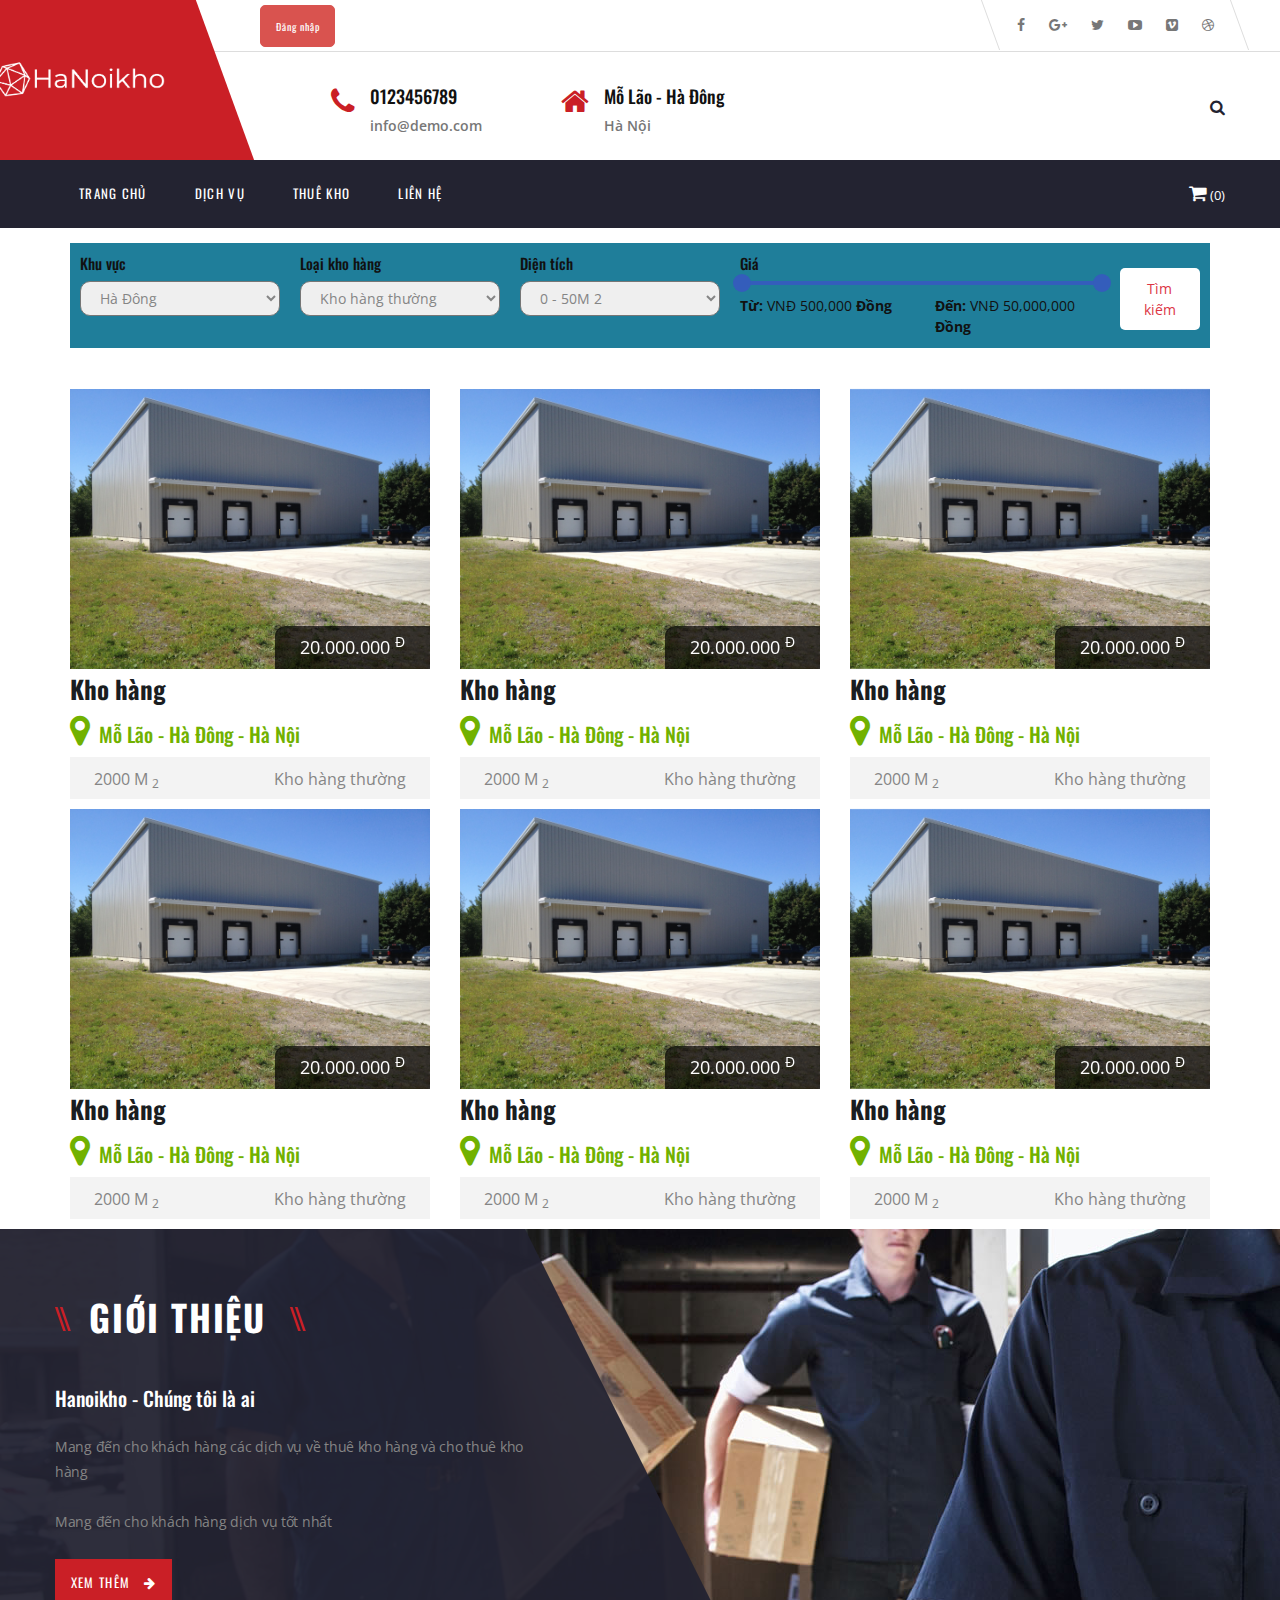
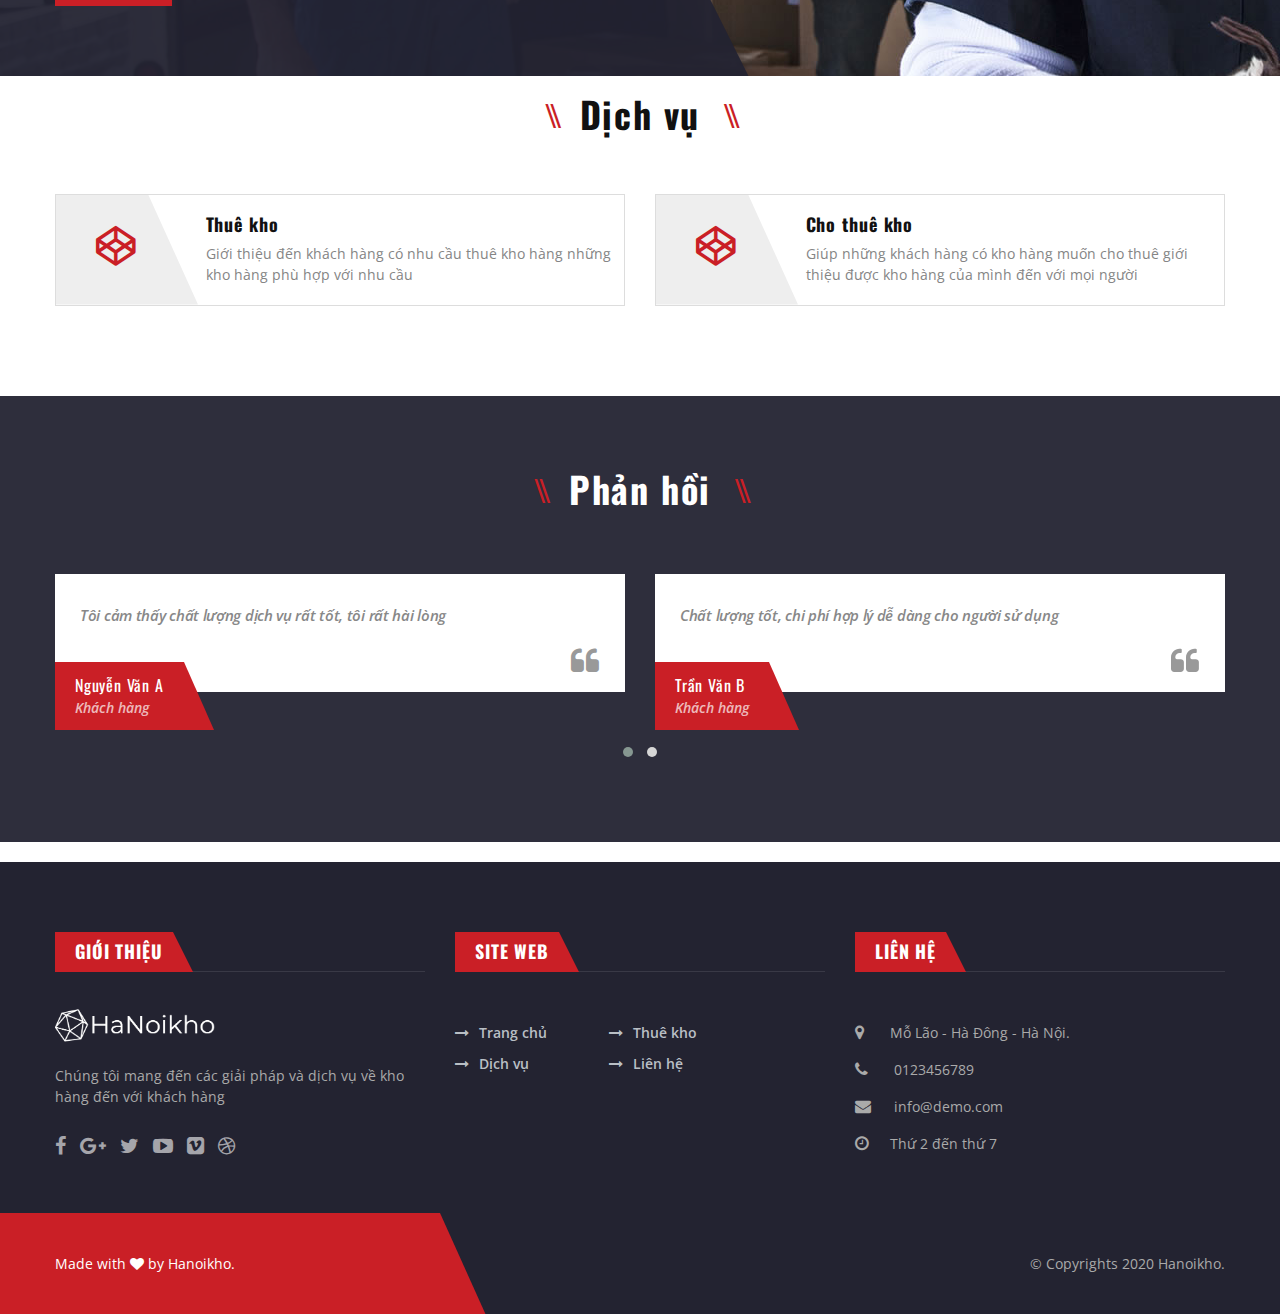
==== index.html @ e78ee48f "upload code" ====
<!DOCTYPE html>
<html>

<head>
    <meta charset="utf-8" />
    <meta name="description" content="" />
    <meta name="viewport" content="width=device-width, initial-scale=1" />
    <title>Trang chủ</title>
    <link rel="apple-touch-icon" href="apple-touch-icon.png" />
    <link rel="stylesheet" href="https://stackpath.bootstrapcdn.com/font-awesome/4.7.0/css/font-awesome.min.css" integrity="sha384-wvfXpqpZZVQGK6TAh5PVlGOfQNHSoD2xbE+QkPxCAFlNEevoEH3Sl0sibVcOQVnN" crossorigin="anonymous" />
    <link href="https://fonts.googleapis.com/css?family=Open+Sans:400,600,600italic,700" rel="stylesheet" type="text/css" />
    <link href="https://fonts.googleapis.com/css?family=Oswald:400,700,300" rel="stylesheet" type="text/css" />
    <link rel="stylesheet" href="components/font-awesome/css/font-awesome.css" />
    <link rel="stylesheet" href="components/owl.carousel/dist/assets/owl.carousel.css" />
    <link rel="stylesheet" href="components/jQuery.mmenu/dist/core/css/jquery.mmenu.all.css" />
    <link rel="stylesheet" href="components/lightslider/dist/css/lightslider.min.css" />
    <link rel="stylesheet" href="components/lightgallery/dist/css/lightgallery.css" />
    <link rel="stylesheet" href="components/owl.carousel/dist/assets/owl.theme.default.min.css" />
    <!-- Slider -->
    <link rel="stylesheet" href="components/slider/css/settings.css" />
    <link rel="stylesheet" href="components/slider/css/slider.css" />
    <link rel="stylesheet" href="css/main.css" />
    <script src="components/jquery/dist/jquery.js"></script>
    <!-- Css custom -->
    <link rel="stylesheet" href="css/range.css" />
    <!-- REVOLUTION JS FILES -->
    <script type="text/javascript" src="components/slider/js/jquery.themepunch.tools.min.js"></script>
    <script type="text/javascript" src="components/slider/js/jquery.themepunch.revolution.min.js"></script>
    <!-- SLIDER REVOLUTION 5.0 EXTENSIONS  (Load Extensions only on Local File Systems !  The following part can be removed on Server for On Demand Loading) -->
    <script type="text/javascript" src="components/slider/js/extensions/revolution.extension.actions.min.js"></script>
    <script type="text/javascript" src="components/slider/js/extensions/revolution.extension.carousel.min.js"></script>
    <script type="text/javascript" src="components/slider/js/extensions/revolution.extension.kenburn.min.js"></script>
    <script type="text/javascript" src="components/slider/js/extensions/revolution.extension.layeranimation.min.js"></script>
    <script type="text/javascript" src="components/slider/js/extensions/revolution.extension.migration.min.js"></script>
    <script type="text/javascript" src="components/slider/js/extensions/revolution.extension.navigation.min.js"></script>
    <script type="text/javascript" src="components/slider/js/extensions/revolution.extension.parallax.min.js"></script>
    <script type="text/javascript" src="components/slider/js/extensions/revolution.extension.slideanims.min.js"></script>
    <script type="text/javascript" src="components/slider/js/extensions/revolution.extension.video.min.js"></script>
</head>

<body>
    <div id="page" class="hfeed site">
        <!-- mobile menu -->
        <nav id="mobile-menu">
            <ul>
                <li>
                    <a href="index.html">Trang chủ</a>
                </li>
                <li>
                    <a href="our-services.html">Dịch vụ</a>
                </li>
                <li>
                    <a href="shop.html">Thuê kho</a>
                </li>
                <li>
                    <a href="#contact">Liên hệ</a>
                </li>
            </ul>
        </nav>
        <!-- end mobile menu -->
        <!-- header -->
        <header class="site-header style-1">
            <div class="container">
                <div class="row">
                    <div class="col-xs-10 col-lg-2 site-branding">
                        <a href="index.html" rel="home">
                            <img src="images/logo/logo.png" alt="Transport – Transport, Logistic &amp; Warehouse WP" />
                        </a>
                    </div>
                    <div class="col-lg-10 hidden-md-down">
                        <div class="site-info">
                            <div class="top-menu-bar">
                                <div class="row">
                                    <div class="col-md-8 col-xl-9">
                                        <!-- modal login and register -->
                                       <!-- Button trigger modal -->
                                            <button type="button" class="btn btn-danger  btn-login" data-toggle="modal" data-target="#exampleModal">
                                                Đăng nhập
                                            </button>
                                            
                                            <!-- Modal -->
                                            <div class="modal fade" id="exampleModal" tabindex="-1" role="dialog" aria-labelledby="exampleModalLabel" aria-hidden="true">
                                                <div class="modal-dialog" role="document">
                                                <div class="modal-content">
                                                    <div class="modal-header">
                                                    <h5 class="modal-title" id="exampleModalLabel">Đăng nhập</h5>
                                                    <button type="button" class="close" data-dismiss="modal" aria-label="Close">
                                                        <span aria-hidden="true">&times;</span>
                                                    </button>
                                                    </div>
                                                    <div class="modal-body">
                                                    <form action="" method="post">
                                                        <div class="form-group">
                                                            Tài khoản <span>*</span>
                                                        </div>
                                                        <input type="text" placeholder="" class="form-control" id="" >
                                                        <div class="form-group">
                                                            Mật khẩu <span>*</span>
                                                        </div>
                                                        <input type="password" placeholder="" class="form-control" id="">
                                                        <div class="form-group flex-auto">
                                                           <p>Lưu mật khẩu <input type="radio" name="" id="" value=""> </p> 
                                                            <p> Chưa có tài khoản <a href="reg.html" style="font-size: 18px; color: #ca1f26;" > Đăng ký</a> </p>
                                                        </div>
                                                    </form>
                                                    </div>
                                                    <div class="modal-footer">
                                                        <div class="form-group">
                                                            <button type="submit" class="btn btn-danger btn-login">Đăng nhập</button>
                                                        </div>
                                                    </div>
                                                </div>
                                                </div>
                                            </div>
                                             <!--end modal login and register -->
                                    </div>
                                    <div class="col-md-4 col-xl-3">
                                        <div class="social-menu">
                                            <ul id="social-menu-top" class="menu">
                                                <li class="menu-item">
                                                    <a href="http://facebook.com/"><i class="fa fa-facebook"></i
                            ></a>
                                                </li>
                                                <li class="menu-item">
                                                    <a href="http://twitter.com/"><i class="fa fa-google-plus"></i
                            ></a>
                                                </li>
                                                <li class="menu-item">
                                                    <a href="http://plus.google.com/"><i class="fa fa-twitter"></i
                            ></a>
                                                </li>
                                                <li class="menu-item">
                                                    <a href="http://linkedin.com/"><i class="fa fa-youtube-play"></i
                            ></a>
                                                </li>
                                                <li id="menu-item680" class="menu-item">
                                                    <a href="http://foursquare.com/"><i class="fa fa-vimeo-square"></i
                            ></a>
                                                </li>
                                                <li id="menu-item681" class="menu-item">
                                                    <a href="feed.html"><i class="fa fa-dribbble"></i
                            ></a>
                                                </li>
                                            </ul>
                                        </div>
                                    </div>
                                </div>
                            </div>
                            <div class="contact-bar">
                                <div class="row">
                                    <div class="col-lg-10 col-xl-11">
                                        <div class="contact-detail">
                                            <div class="row">
                                                <div class="col-md-4 col-xl-3 col-xl-offset-1">
                                                    <i class="fa fa-phone"></i>
                                                    <h3>0123456789</h3>
                                                    <span>info@demo.com</span>
                                                </div>
                                                <div class="col-md-4">
                                                    <i class="fa fa-home"></i>
                                                    <h3>Mỗ Lão - Hà Đông</h3>
                                                    <span>Hà Nội</span>
                                                </div>
                                            </div>
                                        </div>
                                    </div>
                                    <div class="col-lg-1 hidden-xs hidden-sm hidden-md search-box">
                                        <a href="#search"><i class="fa fa-search"></i></a>
                                    </div>
                                    <div class="col-xs-2 col-lg-1 hidden-xl-up">
                                        <a class="trigger-menu" href="#mobile-menu"></a>
                                    </div>
                                </div>
                            </div>
                        </div>
                    </div>
                    <div class="col-xs-2 col-lg-1 hidden-lg-up">
                        <a class="trigger-menu" href="#mobile-menu"></a>
                    </div>
                </div>
            </div>
        </header>
        <!-- end header -->
        <!-- search -->
        <div id="search">
            <button type="button" class="close">×</button>
            <form>
                <input type="search" value="" placeholder="" />
                <button type="submit" class="btn btn-primary">
            Tìm kiếm
            <i class="fa fa-search"></i>
          </button>
            </form>
        </div>
        <!-- end search -->
        <!-- menu -->
        <nav class="navbar mega navbar-dark bg-dark hidden-lg-down">
            <div class="container">
                <ul class="nav navbar-nav">
                    <li class="nav-item dropdown active">
                        <a class="nav-link" href="index.html" role="button" aria-haspopup="true" aria-expanded="false">TRANG CHỦ <span class="sr-only">(current)</span></a
              >
            </li>
            <li class="nav-item dropdown">
              <a class="nav-link" href="our-services.html">DỊCH VỤ</a>
                    </li>
                    <li class="nav-item dropdown">
                        <a class="nav-link" href="shop.html">THUÊ KHO</a>
                    </li>
                    <li class="nav-item">
                        <a class="nav-link" href="contact.html"> LIÊN HỆ</a>
                    </li>
                </ul>
                <div class="cart pull-xs-right">
                    <div class="dropdown-toggle" role="menu" data-toggle="dropdown" aria-haspopup="true" aria-expanded="false">
                        <i class="fa fa-shopping-cart"></i> (0)
                    </div>
                    <ul class="dropdown-menu">
                        <li>
                            <p class="text-center">Trống</p>
                        </li>
                    </ul>
                </div>
            </div>
        </nav>
        <!-- end menu -->
        <!-- slider -->

        <!-- end slider -->
        <!-- group-search -->
        <div class="container">
            <div class="row">
                <form action="">
                    <div class="group-search">

                        <!-- group search item -->
                        <div class="group-search__item">
                            <h3 class="group-search__item--title">Khu vực</h3>
                            <select name="" id="" class="group-search__item--box">
                <option value="0">Hà Đông</option>
                <option value="0">Cầu Giấy</option>
                <option value="0">Hoàng Mai</option>
              </select>
                        </div>
                        <!-- end group search item -->
                        <!-- group search item -->
                        <div class="group-search__item">
                            <h3 class="group-search__item--title">Loại kho hàng</h3>
                            <select name="" id="" class="group-search__item--box">
                <option value="">Kho hàng thường</option>
                <option value="">Kho đông lạnh</option>
              </select>
                        </div>
                        <!-- end group search item -->
                        <!-- group search item -->
                        <div class="group-search__item">
                            <h3 class="group-search__item--title">Diện tích</h3>
                            <select name="" id="" class="group-search__item--box">
                <option value="">0 - 50M <sup>2</sup></option>
                <option value="">50 - 100M <sup>2</sup></option>
              </select>
                        </div>
                        <!-- end group search item -->
                        <!-- group search item -->
                        <div class="group-search__item">
                            <h3 class="group-search__item--title">Giá</h3>
                            <form action="" method="post">
                                <div class="row">
                                    <div class="col-sm-12">
                                      <div id="slider-range"></div>
                                    </div>
                                  </div>
                                  <div class="row slider-labels">
                                    <div class="col-xs-6 caption">
                                      <strong style="color: #111111;">Từ:</strong> 
                                      <span id="slider-range-value1">
                                        
                                      </span>
                                     <strong style="color: #111111;"> Đồng</strong>  
                                    </div>
                                    <div class="col-xs-6 text-right caption">
                                      <strong style="color: #111111;">Đến:</strong> <span id="slider-range-value2">
                                      
                                      </span>
                                      <strong style="color: #111111;">Đồng</strong>  
                                    </div>
                                  </div>
                                  <div class="row">
                                    <div class="col-sm-12">
                                      <form>
                                        <input type="hidden" name="min-value" value="">
                                        <input type="hidden" name="max-value" value="">
                                      </form>
                                    </div>
                                  </div>
                            </form>
                        </div>
                        <!-- end group search item -->
                        <!-- group search item -->
                        <div class="group-search__item">
                            <button type="submit" class="group-search__item--btn">
                            Tìm kiếm
                        </button>
                        </div>
                        <!-- end group search item -->
                    </div>
                </form>
            </div>
        </div>
        <!-- end  group-search-->
        <!-- product -->
        <div class="container">
            <a href="">
                <i class="fa fa-map-marker-alt"></i>
            </a>
            <div class="row product-view">
                <!-- product item -->
                <div class="col-lg-4 col-md-4 col-sm-6 col-xs-12 product-view-item mt-1">
                    <!-- image product -->
                   
                        <img src="images/products/370x370/New-Warehouse-Summer-2015-outside.jpg " class="image" alt=" " />
                        <!-- go to detail product -->
                        <a href="single-product.html" class="product-link">
                        <div class="middle">
                            <div class="text">Xem thêm</div>
                        </div>
                        </a>
                        <!-- Price Product -->
                        <div class="product-price">
                            <span class="price-pages"> 20.000.000 <sup>Đ</sup> </span>
                        </div>
                    

                    <!-- product name -->
                    <h3 class="product-name">Kho hàng</h3>
                    <!-- address -->
                    <h4 class="product-address">
                        <span style="font-size: 35px; color: #71b100">
                <i class="fa fa-map-marker"></i>
              </span> Mỗ Lão - Hà Đông - Hà Nội
                    </h4>
                    <!-- pull -->
                    <div class="pull">
                        <div class="pull-left">2000 M <sub>2</sub></div>
                        <div class="pull-right">Kho hàng thường</div>
                    </div>
                </a>
                </div>
                <!-- end product item -->
                <!-- product item -->
                <div class="col-lg-4 col-md-4 col-sm-6 col-xs-12 product-view-item mt-1">
                    <!-- image product -->
                    <a href=" " class="product-link">
                        <img src="images/products/370x370/New-Warehouse-Summer-2015-outside.jpg " class="image" alt=" " />
                        <!-- go to detail product -->
                        <div class="middle">
                            <div class="text">Xem thêm</div>
                        </div>
                        <!-- Price Product -->
                        <div class="product-price">
                            <span class="price-pages"> 20.000.000 <sup>Đ</sup> </span>
                        </div>
                    </a>

                    <!-- product name -->
                    <h3 class="product-name">Kho hàng</h3>
                    <!-- address -->
                    <h4 class="product-address">
                        <span style="font-size: 35px; color: #71b100">
                <i class="fa fa-map-marker"></i>
              </span> Mỗ Lão - Hà Đông - Hà Nội
                    </h4>
                    <!-- pull -->
                    <div class="pull">
                        <div class="pull-left">2000 M <sub>2</sub></div>
                        <div class="pull-right">Kho hàng thường</div>
                    </div>
                </div>
                <!-- end product item -->
                <!-- product item -->
                <div class="col-lg-4 col-md-4 col-sm-6 col-xs-12 product-view-item mt-1">
                    <!-- image product -->
                    <a href=" " class="product-link">
                        <img src="images/products/370x370/New-Warehouse-Summer-2015-outside.jpg " class="image" alt=" " />
                        <!-- go to detail product -->
                        <div class="middle">
                            <div class="text">Xem thêm</div>
                        </div>
                        <!-- Price Product -->
                        <div class="product-price">
                            <span class="price-pages"> 20.000.000 <sup>Đ</sup> </span>
                        </div>
                    </a>

                    <!-- product name -->
                    <h3 class="product-name">Kho hàng</h3>
                    <!-- address -->
                    <h4 class="product-address">
                        <span style="font-size: 35px; color: #71b100">
                <i class="fa fa-map-marker"></i>
              </span> Mỗ Lão - Hà Đông - Hà Nội
                    </h4>
                    <!-- pull -->
                    <div class="pull">
                        <div class="pull-left">2000 M <sub>2</sub></div>
                        <div class="pull-right">Kho hàng thường</div>
                    </div>
                </div>
                <!-- end product item -->
                <!-- product item -->
                <div class="col-lg-4 col-md-4 col-sm-6 col-xs-12 product-view-item mt-1">
                    <!-- image product -->
                    <a href=" " class="product-link">
                        <img src="images/products/370x370/New-Warehouse-Summer-2015-outside.jpg " class="image" alt=" " />
                        <!-- go to detail product -->
                        <div class="middle">
                            <div class="text">Xem thêm</div>
                        </div>
                        <!-- Price Product -->
                        <div class="product-price">
                            <span class="price-pages"> 20.000.000 <sup>Đ</sup> </span>
                        </div>
                    </a>

                    <!-- product name -->
                    <h3 class="product-name">Kho hàng</h3>
                    <!-- address -->
                    <h4 class="product-address">
                        <span style="font-size: 35px; color: #71b100">
                <i class="fa fa-map-marker"></i>
              </span> Mỗ Lão - Hà Đông - Hà Nội
                    </h4>
                    <!-- pull -->
                    <div class="pull">
                        <div class="pull-left">2000 M <sub>2</sub></div>
                        <div class="pull-right">Kho hàng thường</div>
                    </div>
                </div>
                <!-- end product item -->
                <!-- product item -->
                <div class="col-lg-4 col-md-4 col-sm-6 col-xs-12 product-view-item mt-1">
                    <!-- image product -->
                    <a href=" " class="product-link">
                        <img src="images/products/370x370/New-Warehouse-Summer-2015-outside.jpg " class="image" alt=" " />
                        <!-- go to detail product -->
                        <div class="middle">
                            <div class="text">Xem thêm</div>
                        </div>
                        <!-- Price Product -->
                        <div class="product-price">
                            <span class="price-pages"> 20.000.000 <sup>Đ</sup> </span>
                        </div>
                    </a>

                    <!-- product name -->
                    <h3 class="product-name">Kho hàng</h3>
                    <!-- address -->
                    <h4 class="product-address">
                        <span style="font-size: 35px; color: #71b100">
                <i class="fa fa-map-marker"></i>
              </span> Mỗ Lão - Hà Đông - Hà Nội
                    </h4>
                    <!-- pull -->
                    <div class="pull">
                        <div class="pull-left">2000 M <sub>2</sub></div>
                        <div class="pull-right">Kho hàng thường</div>
                    </div>
                </div>
                <!-- end product item -->
                <!-- product item -->
                <div class="col-lg-4 col-md-4 col-sm-6 col-xs-12 product-view-item mt-1">
                    <!-- image product -->
                    <a href=" " class="product-link">
                        <img src="images/products/370x370/New-Warehouse-Summer-2015-outside.jpg " class="image" alt=" " />
                        <!-- go to detail product -->
                        <div class="middle">
                            <div class="text">Xem thêm</div>
                        </div>
                        <!-- Price Product -->
                        <div class="product-price">
                            <span class="price-pages"> 20.000.000 <sup>Đ</sup> </span>
                        </div>
                    </a>

                    <!-- product name -->
                    <h3 class="product-name">Kho hàng</h3>
                    <!-- address -->
                    <h4 class="product-address">
                        <span style="font-size: 35px; color: #71b100">
                <i class="fa fa-map-marker"></i>
              </span> Mỗ Lão - Hà Đông - Hà Nội
                    </h4>
                    <!-- pull -->
                    <div class="pull">
                        <div class="pull-left">2000 M <sub>2</sub></div>
                        <div class="pull-right">Kho hàng thường</div>
                    </div>
                </div>
                <!-- end product item -->
            </div>
        
        </div>

        <!-- end product -->
        <!-- about us -->
        <section class="home-section about-section">
            <div class="container">
                <div class="row">
                    <div class="col-lg-5">
                        <div class="about-content">
                            <div class="custom-heading section-heading text-xs-left">
                                <h1>GIỚI THIỆU</h1>
                            </div>
                            <h5 class="about-sub-heading">Hanoikho - Chúng tôi là ai</h5>
                            <div class="about-description">
                                <p>
                                    Mang đến cho khách hàng các dịch vụ về thuê kho hàng và cho thuê kho hàng
                                </p>
                                <p>Mang đến cho khách hàng dịch vụ tốt nhất</p>
                            </div>
                            <button class="btn btn-primary">
                  XEM THÊM <i class="fa fa-arrow-right"></i>
                </button>
                        </div>
                    </div>
                </div>
            </div>
        </section>
        <!-- end abouts -->
        <!-- service -->
        <section class="our-services service-icon-list mr-20">
            <div class="container">
                <div class="custom-heading section-heading">
                    <h1>Dịch vụ</h1>
                </div>
                <div class="row">
                    <div class="col-lg-6">
                        <div class="content">
                            <div class="row">
                                <div class="col-md-3">
                                    <div class="type">
                                        <i class="fa fa-codepen"></i>
                                    </div>
                                </div>
                                <div class="col-md-9">
                                    <h3>Thuê kho</h3>
                                    <p>
                                        Giới thiệu đến khách hàng có nhu cầu thuê kho hàng những kho hàng phù hợp với nhu cầu
                                    </p>
                                </div>
                            </div>
                        </div>
                    </div>
                    <div class="col-lg-6">
                        <div class="content">
                            <div class="row">
                                <div class="col-md-3">
                                    <div class="type">
                                        <i class="fa fa-codepen"></i>
                                    </div>
                                </div>
                                <div class="col-md-9">
                                    <h3>Cho thuê kho</h3>
                                    <p>
                                        Giúp những khách hàng có kho hàng muốn cho thuê giới thiệu được kho hàng của mình đến với mọi người
                                    </p>
                                </div>
                            </div>
                        </div>
                    </div>
                </div>
            </div>
        </section>
        <!-- end service -->
        <!-- TESTIMONIALS -->
        <section class="testimonials parallax-window mr-20" data-parallax="scroll " data-image-src="images/testimonials_bg.jpg ">
            <div class="container">
                <div class="row">
                    <div class="col-xs-12">
                        <div class="custom-heading section-heading">
                            <h1>Phản hồi</h1>
                        </div>
                        <div class="owl-carousel owl-theme ui-carousel testimonials-carousel">
                            <div class="item">
                                <div class="quote last no-image">
                                    <blockquote class="testimonials-text">
                                        <p>
                                            Tôi cảm thấy chất lượng dịch vụ rất tốt, tôi rất hài lòng
                                        </p>
                                    </blockquote>
                                    <cite class="author">
                      <span>Nguyễn Văn A</span>
                      <span class="title">Khách hàng</span>
                      <!--/.title-->
                    </cite>
                                    <!--/.author-->
                                </div>
                            </div>
                            <div class="item">
                                <div class="quote">
                                    <blockquote class="testimonials-text">
                                        <p>
                                            Chất lượng tốt, chi phí hợp lý dễ dàng cho người sử dụng
                                        </p>
                                    </blockquote>
                                    <cite class="author">
                      <span>Trần Văn B</span>
                      <span class="title">Khách hàng</span>
                      <!--/.title-->
                    </cite>
                                    <!--/.author-->
                                </div>
                            </div>
                            <div class="item">
                                <div class="quote first no-image">
                                    <blockquote class="testimonials-text">
                                        <p>Rất tốt</p>
                                    </blockquote>
                                    <cite class="author">
                      <span>Nguyễn Thị C</span>
                      <span class="title">Khách hàng</span>
                      <!--/.title-->
                    </cite>
                                    <!--/.author-->
                                </div>
                            </div>
                        </div>
                    </div>
                </div>
            </div>
        </section>
        <!-- end TESTIMONIALS -->
        <!-- footer -->
        <footer class="site-footer">
            <div class="container">
                <div class="row">
                    <div class="col-md-4">
                        <aside class="widget widget_text">
                            <h3 class="widget-title"><span>Giới thiệu</span></h3>
                            <div class="textwidget">
                                <p>
                                    <img alt="Logo" class="footer-about-logo" src="images/logo/logo.png" /><br /> Chúng tôi mang đến các giải pháp và dịch vụ về kho hàng đến với khách hàng
                                </p>
                            </div>
                        </aside>
                        <div class="social-menu">
                            <ul id="social-menu-footer" class="menu">
                                <li class="menu-item">
                                    <a href="http://facebook.com/"><i class="fa fa-facebook"></i
                    ></a>
                                </li>
                                <li class="menu-item">
                                    <a href="http://twitter.com/"><i class="fa fa-google-plus"></i
                    ></a>
                                </li>
                                <li class="menu-item">
                                    <a href="http://plus.google.com/"><i class="fa fa-twitter"></i
                    ></a>
                                </li>
                                <li class="menu-item">
                                    <a href="http://linkedin.com/"><i class="fa fa-youtube-play"></i
                    ></a>
                                </li>
                                <li class="menu-item">
                                    <a href="http://foursquare.com/"><i class="fa fa-vimeo-square"></i
                    ></a>
                                </li>
                                <li class="menu-item">
                                    <a href="feed.html"><i class="fa fa-dribbble"></i></a>
                                </li>
                            </ul>
                        </div>
                    </div>
                    <div class="col-xs-12 col-sm-6 col-md-4">
                        <aside id="better-menu-widget-2" class="widget better-menu-widget">
                            <h3 class="widget-title"><span>Site web</span></h3>
                            <div class="menu-information-container">
                                <ul id="menu-information" class="menu">
                                    <li>
                                        <a href="index.html">Trang chủ</a>
                                    </li>
                                    <li>
                                        <a href="shop.html">Thuê kho</a>
                                    </li>
                                    <li>
                                        <a href="our-services.html">Dịch vụ</a>
                                    </li>
                                    <li>
                                        <a href="contact.html">Liên hệ</a>
                                    </li>
                                </ul>
                            </div>
                        </aside>
                    </div>
                    <div class="col-sm-6 col-md-4">
                        <aside class="widget widget_text">
                            <h3 class="widget-title"><span>Liên hệ</span></h3>
                            <div class="textwidget">
                                <div class="office">
                                    <p>
                                        <i class="fa fa-map-marker"></i>Mỗ Lão - Hà Đông - Hà Nội.
                                    </p>
                                    <p><i class="fa fa-phone"></i> 0123456789</p>
                                    <p><i class="fa fa-envelope"></i> info@demo.com</p>
                                    <p><i class="fa fa-clock-o"></i>Thứ 2 đến thứ 7</p>
                                </div>
                            </div>
                        </aside>
                    </div>
                </div>
            </div>
        </footer>
        <!-- end footer -->
        <!-- coppyright -->
        <div class="copyright">
            <div class="container">
                <div class="row">
                    <div class="col-md-4 left">
                        Made with <i class="fa fa-heart"></i> by
                        <a target="_blank " href="http://themeforest.net/item/structure-construction-business-wordpress-theme/10798442?ref=ThemeMove ">Hanoikho</a
              >.
            </div>
            <div class="col-md-8">
              <div class="right">© Copyrights 2020 Hanoikho.</div>
            </div>
          </div>
        </div>
      </div>
      <!-- end coppyright -->
    </div>

    <script src="components/owl.carousel/dist/owl.carousel.js "></script>
    <script src="components/countUp.js/dist/countUp.min.js "></script>
    <script src="components/jQuery.mmenu/dist/core/js/jquery.mmenu.min.all.js "></script>
    <script src="components/tether/tether.min.js "></script>
    <!-- Tether for Bootstrap -->
    <script src="components/bootstrap/dist/js/bootstrap.js "></script>
    <script src="components/parallax.js/parallax.min.js "></script>
    <script src="components/sliphover/src/jquery.sliphover.js "></script>
    <script src="components/lightslider/dist/js/lightslider.min.js "></script>
    <script src="components/lightgallery/dist/js/lightgallery.min.js "></script>
    <script src="components/lightgallery/dist/js/lightgallery-all.min.js "></script>

    <script
      type="text/javascript "
      src="https://maps.google.com/maps/api/js?sensor=false&amp;language=en "
    ></script>
    <script src="js/vendor/gmap3.min.js "></script>
    <script src="js/vendor/jquery.elevateZoom-3.0.8.min.js "></script>

    <script src="js/main.js "></script>
    <!-- js custom -->
    <script src="js/range-price.js"></script>
  </body>
</html><sript src="js/range-price.js"></script>
  </body>
</html>
---- components/lightslider/dist/css/lightslider.min.css ----
/*! lightslider - v1.1.3 - 2015-04-14
* https://github.com/sachinchoolur/lightslider
* Copyright (c) 2015 Sachin N; Licensed MIT */.lSSlideWrapper,.lSSlideWrapper .lSFade{position:relative}.lSSlideWrapper .lSSlide,.lSSlideWrapper.usingCss .lSFade>*{-webkit-transition-timing-function:inherit!important;transition-timing-function:inherit!important;-webkit-transition-duration:inherit!important;transition-duration:inherit!important}.lSSlideOuter,.lSSlideOuter .lSPager.lSGallery{-khtml-user-select:none;-moz-user-select:none;-ms-user-select:none;-webkit-touch-callout:none;-webkit-user-select:none}.lSSlideOuter .lSPager.lSGallery:after,.lSSlideWrapper>.lightSlider:after{clear:both}.lSSlideOuter{overflow:hidden;user-select:none}.lightSlider:after,.lightSlider:before{content:" ";display:table}.lightSlider{overflow:hidden;margin:0}.lSSlideWrapper{max-width:100%;overflow:hidden}.lSSlideWrapper .lSSlide{-webkit-transform:translate(0,0);-ms-transform:translate(0,0);transform:translate(0,0);-webkit-transition:all 1s;-webkit-transition-property:-webkit-transform,height;-moz-transition-property:-moz-transform,height;transition-property:transform,height}.lSSlideWrapper .lSFade>*{position:absolute!important;top:0;left:0;z-index:9;margin-right:0;width:100%}.lSSlideWrapper.usingCss .lSFade>*{opacity:0;-webkit-transition-delay:0s;transition-delay:0s;-webkit-transition-property:opacity;transition-property:opacity}.lSSlideWrapper .lSFade>.active{z-index:10}.lSSlideWrapper.usingCss .lSFade>.active{opacity:1}.lSSlideOuter .lSPager.lSpg{margin:10px 0 0;padding:0;text-align:center}.lSSlideOuter .lSPager.lSpg>li{cursor:pointer;display:inline-block;padding:0 5px}.lSSlideOuter .lSPager.lSpg>li a{background-color:#222;border-radius:30px;display:inline-block;height:8px;overflow:hidden;text-indent:-999em;width:8px;position:relative;z-index:99;-webkit-transition:all .5s linear 0s;transition:all .5s linear 0s}.lSSlideOuter .lSPager.lSpg>li.active a,.lSSlideOuter .lSPager.lSpg>li:hover a{background-color:#428bca}.lSSlideOuter .media{opacity:.8}.lSSlideOuter .media.active{opacity:1}.lSSlideOuter .lSPager.lSGallery{list-style:none;padding-left:0;margin:0;overflow:hidden;transform:translate3d(0,0,0);-moz-transform:translate3d(0,0,0);-ms-transform:translate3d(0,0,0);-webkit-transform:translate3d(0,0,0);-o-transform:translate3d(0,0,0);-webkit-transition-property:-webkit-transform;-moz-transition-property:-moz-transform;user-select:none}.lSSlideOuter .lSPager.lSGallery li{overflow:hidden;-webkit-transition:border-radius .12s linear 0s .35s linear 0s;transition:border-radius .12s linear 0s .35s linear 0s}.lSSlideOuter .lSPager.lSGallery li.active,.lSSlideOuter .lSPager.lSGallery li:hover{border-radius:5px}.lSSlideOuter .lSPager.lSGallery img{display:block;height:auto;max-width:100%}.lSSlideOuter .lSPager.lSGallery:after,.lSSlideOuter .lSPager.lSGallery:before{content:" ";display:table}.lSAction>a{width:32px;display:block;top:50%;height:32px;background-image:url(../img/controls.png);cursor:pointer;position:absolute;z-index:99;margin-top:-16px;opacity:.5;-webkit-transition:opacity .35s linear 0s;transition:opacity .35s linear 0s}.lSAction>a:hover{opacity:1}.lSAction>.lSPrev{background-position:0 0;left:10px}.lSAction>.lSNext{background-position:-32px 0;right:10px}.lSAction>a.disabled{pointer-events:none}.cS-hidden{height:1px;opacity:0;filter:alpha(opacity=0);overflow:hidden}.lSSlideOuter.vertical{position:relative}.lSSlideOuter.vertical.noPager{padding-right:0!important}.lSSlideOuter.vertical .lSGallery{position:absolute!important;right:0;top:0}.lSSlideOuter.vertical .lightSlider>*{width:100%!important;max-width:none!important}.lSSlideOuter.vertical .lSAction>a{left:50%;margin-left:-14px;margin-top:0}.lSSlideOuter.vertical .lSAction>.lSNext{background-position:31px -31px;bottom:10px;top:auto}.lSSlideOuter.vertical .lSAction>.lSPrev{background-position:0 -31px;bottom:auto;top:10px}.lSSlideOuter.lSrtl{direction:rtl}.lSSlideOuter .lSPager,.lSSlideOuter .lightSlider{padding-left:0;list-style:none}.lSSlideOuter.lSrtl .lSPager,.lSSlideOuter.lSrtl .lightSlider{padding-right:0}.lSSlideOuter .lSGallery li,.lSSlideOuter .lightSlider>*{float:left}.lSSlideOuter.lSrtl .lSGallery li,.lSSlideOuter.lSrtl .lightSlider>*{float:right!important}@-webkit-keyframes rightEnd{0%,100%{left:0}50%{left:-15px}}@keyframes rightEnd{0%,100%{left:0}50%{left:-15px}}@-webkit-keyframes topEnd{0%,100%{top:0}50%{top:-15px}}@keyframes topEnd{0%,100%{top:0}50%{top:-15px}}@-webkit-keyframes leftEnd{0%,100%{left:0}50%{left:15px}}@keyframes leftEnd{0%,100%{left:0}50%{left:15px}}@-webkit-keyframes bottomEnd{0%,100%{bottom:0}50%{bottom:-15px}}@keyframes bottomEnd{0%,100%{bottom:0}50%{bottom:-15px}}.lSSlideOuter .rightEnd{-webkit-animation:rightEnd .3s;animation:rightEnd .3s;position:relative}.lSSlideOuter .leftEnd{-webkit-animation:leftEnd .3s;animation:leftEnd .3s;position:relative}.lSSlideOuter.vertical .rightEnd{-webkit-animation:topEnd .3s;animation:topEnd .3s;position:relative}.lSSlideOuter.vertical .leftEnd{-webkit-animation:bottomEnd .3s;animation:bottomEnd .3s;position:relative}.lSSlideOuter.lSrtl .rightEnd{-webkit-animation:leftEnd .3s;animation:leftEnd .3s;position:relative}.lSSlideOuter.lSrtl .leftEnd{-webkit-animation:rightEnd .3s;animation:rightEnd .3s;position:relative}.lightSlider.lsGrab>*{cursor:-webkit-grab;cursor:-moz-grab;cursor:-o-grab;cursor:-ms-grab;cursor:grab}.lightSlider.lsGrabbing>*{cursor:move;cursor:-webkit-grabbing;cursor:-moz-grabbing;cursor:-o-grabbing;cursor:-ms-grabbing;cursor:grabbing}
---- components/lightgallery/dist/css/lightgallery.css ----
/*! lightgallery - v1.2.14 - 2016-01-18
* http://sachinchoolur.github.io/lightGallery/
* Copyright (c) 2016 Sachin N; Licensed Apache 2.0 */
@font-face {
  font-family: 'lg';
  src: url("../fonts/lgd641.eot?n1z373");
  src: url("../fonts/lgd41d.eot?#iefixn1z373") format("embedded-opentype"), url("../fonts/lgd641.woff?n1z373") format("woff"), url("../fonts/lgd641.ttf?n1z373") format("truetype"), url("../fonts/lgd641.svg?n1z373#lg") format("svg");
  font-weight: normal;
  font-style: normal;
}
.lg-icon {
  font-family: 'lg';
  speak: none;
  font-style: normal;
  font-weight: normal;
  font-variant: normal;
  text-transform: none;
  line-height: 1;
  /* Better Font Rendering =========== */
  -webkit-font-smoothing: antialiased;
  -moz-osx-font-smoothing: grayscale;
}

.lg-actions .lg-next, .lg-actions .lg-prev {
  background-color: rgba(0, 0, 0, 0.45);
  border-radius: 2px;
  color: #999;
  cursor: pointer;
  display: block;
  font-size: 22px;
  margin-top: -10px;
  padding: 8px 10px 9px;
  position: absolute;
  top: 50%;
  z-index: 1080;
}
.lg-actions .lg-next.disabled, .lg-actions .lg-prev.disabled {
  pointer-events: none;
  opacity: 0.5;
}
.lg-actions .lg-next:hover, .lg-actions .lg-prev:hover {
  color: #FFF;
}
.lg-actions .lg-next {
  right: 20px;
}
.lg-actions .lg-next:before {
  content: "\e095";
}
.lg-actions .lg-prev {
  left: 20px;
}
.lg-actions .lg-prev:after {
  content: "\e094";
}

@-webkit-keyframes lg-right-end {
  0% {
    left: 0;
  }
  50% {
    left: -30px;
  }
  100% {
    left: 0;
  }
}
@-moz-keyframes lg-right-end {
  0% {
    left: 0;
  }
  50% {
    left: -30px;
  }
  100% {
    left: 0;
  }
}
@-ms-keyframes lg-right-end {
  0% {
    left: 0;
  }
  50% {
    left: -30px;
  }
  100% {
    left: 0;
  }
}
@keyframes lg-right-end {
  0% {
    left: 0;
  }
  50% {
    left: -30px;
  }
  100% {
    left: 0;
  }
}
@-webkit-keyframes lg-left-end {
  0% {
    left: 0;
  }
  50% {
    left: 30px;
  }
  100% {
    left: 0;
  }
}
@-moz-keyframes lg-left-end {
  0% {
    left: 0;
  }
  50% {
    left: 30px;
  }
  100% {
    left: 0;
  }
}
@-ms-keyframes lg-left-end {
  0% {
    left: 0;
  }
  50% {
    left: 30px;
  }
  100% {
    left: 0;
  }
}
@keyframes lg-left-end {
  0% {
    left: 0;
  }
  50% {
    left: 30px;
  }
  100% {
    left: 0;
  }
}
.lg-outer.lg-right-end .lg-object {
  -webkit-animation: lg-right-end 0.3s;
  -o-animation: lg-right-end 0.3s;
  animation: lg-right-end 0.3s;
  position: relative;
}
.lg-outer.lg-left-end .lg-object {
  -webkit-animation: lg-left-end 0.3s;
  -o-animation: lg-left-end 0.3s;
  animation: lg-left-end 0.3s;
  position: relative;
}

.lg-toolbar {
  z-index: 1080;
  left: 0;
  position: absolute;
  top: 0;
  width: 100%;
  background-color: rgba(0, 0, 0, 0.45);
}
.lg-toolbar .lg-icon {
  color: #999;
  cursor: pointer;
  float: right;
  font-size: 24px;
  height: 47px;
  line-height: 27px;
  padding: 10px 0;
  text-align: center;
  width: 50px;
  text-decoration: none !important;
  outline: medium none;
}
.lg-toolbar .lg-icon:hover {
  color: #FFF;
}
.lg-toolbar .lg-close:after {
  content: "\e070";
}
.lg-toolbar .lg-download:after {
  content: "\e0f2";
}

.lg-sub-html {
  background-color: rgba(0, 0, 0, 0.45);
  bottom: 0;
  color: #EEE;
  font-size: 16px;
  left: 0;
  padding: 10px 40px;
  position: fixed;
  right: 0;
  text-align: center;
  z-index: 1080;
}
.lg-sub-html h4 {
  margin: 0;
  font-size: 13px;
  font-weight: bold;
}
.lg-sub-html p {
  font-size: 12px;
  margin: 5px 0 0;
}

#lg-counter {
  color: #999;
  display: inline-block;
  font-size: 16px;
  padding-left: 20px;
  padding-top: 12px;
  vertical-align: middle;
}

.lg-toolbar, .lg-prev, .lg-next {
  opacity: 1;
  -webkit-transition: -webkit-transform 0.35s cubic-bezier(0, 0, 0.25, 1) 0s, opacity 0.35s cubic-bezier(0, 0, 0.25, 1) 0s;
  -moz-transition: -moz-transform 0.35s cubic-bezier(0, 0, 0.25, 1) 0s, opacity 0.35s cubic-bezier(0, 0, 0.25, 1) 0s;
  -o-transition: -o-transform 0.35s cubic-bezier(0, 0, 0.25, 1) 0s, opacity 0.35s cubic-bezier(0, 0, 0.25, 1) 0s;
  transition: transform 0.35s cubic-bezier(0, 0, 0.25, 1) 0s, opacity 0.35s cubic-bezier(0, 0, 0.25, 1) 0s;
}

.lg-hide-items .lg-prev {
  opacity: 0;
  -webkit-transform: translate3d(-10px, 0, 0);
  transform: translate3d(-10px, 0, 0);
}
.lg-hide-items .lg-next {
  opacity: 0;
  -webkit-transform: translate3d(10px, 0, 0);
  transform: translate3d(10px, 0, 0);
}
.lg-hide-items .lg-toolbar {
  opacity: 0;
  -webkit-transform: translate3d(0, -10px, 0);
  transform: translate3d(0, -10px, 0);
}

body:not(.lg-from-hash) .lg-outer.lg-start-zoom .lg-object {
  -webkit-transform: scale3d(0.5, 0.5, 0.5);
  transform: scale3d(0.5, 0.5, 0.5);
  opacity: 0;
  -webkit-transition: -webkit-transform 250ms ease 0s, opacity 250ms !important;
  -moz-transition: -moz-transform 250ms ease 0s, opacity 250ms !important;
  -o-transition: -o-transform 250ms ease 0s, opacity 250ms !important;
  transition: transform 250ms ease 0s, opacity 250ms !important;
  -webkit-transform-origin: 50% 50%;
  -moz-transform-origin: 50% 50%;
  -ms-transform-origin: 50% 50%;
  transform-origin: 50% 50%;
}
body:not(.lg-from-hash) .lg-outer.lg-start-zoom .lg-item.lg-complete .lg-object {
  -webkit-transform: scale3d(1, 1, 1);
  transform: scale3d(1, 1, 1);
  opacity: 1;
}

.lg-outer .lg-thumb-outer {
  background-color: #0D0A0A;
  bottom: 0;
  position: absolute;
  width: 100%;
  z-index: 1080;
  max-height: 350px;
  -webkit-transform: translate3d(0, 100%, 0);
  transform: translate3d(0, 100%, 0);
  -webkit-transition: -webkit-transform 0.25s cubic-bezier(0, 0, 0.25, 1) 0s;
  -moz-transition: -moz-transform 0.25s cubic-bezier(0, 0, 0.25, 1) 0s;
  -o-transition: -o-transform 0.25s cubic-bezier(0, 0, 0.25, 1) 0s;
  transition: transform 0.25s cubic-bezier(0, 0, 0.25, 1) 0s;
}
.lg-outer .lg-thumb-outer.lg-grab .lg-thumb-item {
  cursor: -webkit-grab;
  cursor: -moz-grab;
  cursor: -o-grab;
  cursor: -ms-grab;
  cursor: grab;
}
.lg-outer .lg-thumb-outer.lg-grabbing .lg-thumb-item {
  cursor: move;
  cursor: -webkit-grabbing;
  cursor: -moz-grabbing;
  cursor: -o-grabbing;
  cursor: -ms-grabbing;
  cursor: grabbing;
}
.lg-outer .lg-thumb-outer.lg-dragging .lg-thumb {
  -webkit-transition-duration: 0s !important;
  transition-duration: 0s !important;
}
.lg-outer.lg-thumb-open .lg-thumb-outer {
  -webkit-transform: translate3d(0, 0%, 0);
  transform: translate3d(0, 0%, 0);
}
.lg-outer .lg-thumb {
  padding: 10px 0;
  height: 100%;
  margin-bottom: -5px;
}
.lg-outer .lg-thumb-item {
  border-radius: 5px;
  cursor: pointer;
  float: left;
  overflow: hidden;
  height: 100%;
  border: 2px solid #FFF;
  border-radius: 4px;
  margin-bottom: 5px;
}
@media (min-width: 1025px) {
  .lg-outer .lg-thumb-item {
    -webkit-transition: border-color 0.25s ease;
    -o-transition: border-color 0.25s ease;
    transition: border-color 0.25s ease;
  }
}
.lg-outer .lg-thumb-item.active, .lg-outer .lg-thumb-item:hover {
  border-color: #a90707;
}
.lg-outer .lg-thumb-item img {
  width: 100%;
  height: 100%;
}
.lg-outer.lg-has-thumb .lg-item {
  padding-bottom: 120px;
}
.lg-outer.lg-can-toggle .lg-item {
  padding-bottom: 0;
}
.lg-outer.lg-pull-caption-up .lg-sub-html {
  -webkit-transition: bottom 0.25s ease;
  -o-transition: bottom 0.25s ease;
  transition: bottom 0.25s ease;
}
.lg-outer.lg-pull-caption-up.lg-thumb-open .lg-sub-html {
  bottom: 100px;
}
.lg-outer .lg-toogle-thumb {
  background-color: #0D0A0A;
  border-radius: 2px 2px 0 0;
  color: #999;
  cursor: pointer;
  font-size: 24px;
  height: 39px;
  line-height: 27px;
  padding: 5px 0;
  position: absolute;
  right: 20px;
  text-align: center;
  top: -39px;
  width: 50px;
}
.lg-outer .lg-toogle-thumb:after {
  content: "\e1ff";
}
.lg-outer .lg-toogle-thumb:hover {
  color: #FFF;
}

.lg-outer .lg-video-cont {
  display: inline-block;
  vertical-align: middle;
  max-width: 1140px;
  max-height: 100%;
  width: 100%;
  padding: 0 5px;
}
.lg-outer .lg-video {
  width: 100%;
  height: 0;
  padding-bottom: 56.25%;
  overflow: hidden;
  position: relative;
}
.lg-outer .lg-video .lg-object {
  display: inline-block;
  position: absolute;
  top: 0;
  left: 0;
  width: 100% !important;
  height: 100% !important;
}
.lg-outer .lg-video .lg-video-play {
  width: 84px;
  height: 59px;
  position: absolute;
  left: 50%;
  top: 50%;
  margin-left: -42px;
  margin-top: -30px;
  z-index: 1080;
  cursor: pointer;
}
.lg-outer .lg-has-vimeo .lg-video-play {
  background: url("../img/vimeo-play.png") no-repeat scroll 0 0 transparent;
}
.lg-outer .lg-has-vimeo:hover .lg-video-play {
  background: url("../img/vimeo-play.png") no-repeat scroll 0 -58px transparent;
}
.lg-outer .lg-has-html5 .lg-video-play {
  background: transparent url("../img/video-play.png") no-repeat scroll 0 0;
  height: 64px;
  margin-left: -32px;
  margin-top: -32px;
  width: 64px;
  opacity: 0.8;
}
.lg-outer .lg-has-html5:hover .lg-video-play {
  opacity: 1;
}
.lg-outer .lg-has-youtube .lg-video-play {
  background: url("../img/youtube-play.png") no-repeat scroll 0 0 transparent;
}
.lg-outer .lg-has-youtube:hover .lg-video-play {
  background: url("../img/youtube-play.png") no-repeat scroll 0 -60px transparent;
}
.lg-outer .lg-video-object {
  width: 100% !important;
  height: 100% !important;
  position: absolute;
  top: 0;
  left: 0;
}
.lg-outer .lg-has-video .lg-video-object {
  visibility: hidden;
}
.lg-outer .lg-has-video.lg-video-palying .lg-object, .lg-outer .lg-has-video.lg-video-palying .lg-video-play {
  display: none;
}
.lg-outer .lg-has-video.lg-video-palying .lg-video-object {
  visibility: visible;
}

.lg-progress-bar {
  background-color: #333;
  height: 5px;
  left: 0;
  position: absolute;
  top: 0;
  width: 100%;
  z-index: 1080;
  opacity: 0;
  -webkit-transition: opacity 0.08s ease 0s;
  -moz-transition: opacity 0.08s ease 0s;
  -o-transition: opacity 0.08s ease 0s;
  transition: opacity 0.08s ease 0s;
}
.lg-progress-bar .lg-progress {
  background-color: #a90707;
  height: 5px;
  width: 0;
}
.lg-progress-bar.lg-start .lg-progress {
  width: 100%;
}
.lg-show-autoplay .lg-progress-bar {
  opacity: 1;
}

.lg-autoplay-button:after {
  content: "\e01d";
}
.lg-show-autoplay .lg-autoplay-button:after {
  content: "\e01a";
}

.lg-outer.lg-css3.lg-zoom-dragging .lg-item.lg-complete.lg-zoomable .lg-img-wrap, .lg-outer.lg-css3.lg-zoom-dragging .lg-item.lg-complete.lg-zoomable .lg-image {
  -webkit-transition-duration: 0s;
  transition-duration: 0s;
}
.lg-outer .lg-item.lg-complete.lg-zoomable .lg-img-wrap {
  -webkit-transition: -webkit-transform 0.3s ease 0s;
  -moz-transition: -moz-transform 0.3s ease 0s;
  -o-transition: -o-transform 0.3s ease 0s;
  transition: transform 0.3s ease 0s;
  -webkit-transform: translate3d(0, 0, 0);
  transform: translate3d(0, 0, 0);
  -webkit-backface-visibility: hidden;
  -moz-backface-visibility: hidden;
  backface-visibility: hidden;
}
.lg-outer .lg-item.lg-complete.lg-zoomable .lg-image {
  -webkit-transform: scale3d(1, 1, 1);
  transform: scale3d(1, 1, 1);
  -webkit-transition: -webkit-transform 0.3s ease 0s, opacity 0.15s !important;
  -moz-transition: -moz-transform 0.3s ease 0s, opacity 0.15s !important;
  -o-transition: -o-transform 0.3s ease 0s, opacity 0.15s !important;
  transition: transform 0.3s ease 0s, opacity 0.15s !important;
  -webkit-transform-origin: 0 0;
  -moz-transform-origin: 0 0;
  -ms-transform-origin: 0 0;
  transform-origin: 0 0;
  -webkit-backface-visibility: hidden;
  -moz-backface-visibility: hidden;
  backface-visibility: hidden;
}

#lg-zoom-in:after {
  content: "\e311";
}

#lg-zoom-out {
  opacity: 0.5;
  pointer-events: none;
}
#lg-zoom-out:after {
  content: "\e312";
}
.lg-zoomed #lg-zoom-out {
  opacity: 1;
  pointer-events: auto;
}

.lg-outer .lg-pager-outer {
  bottom: 60px;
  left: 0;
  position: absolute;
  right: 0;
  text-align: center;
  z-index: 1080;
  height: 10px;
}
.lg-outer .lg-pager-outer.lg-pager-hover .lg-pager-cont {
  overflow: visible;
}
.lg-outer .lg-pager-cont {
  cursor: pointer;
  display: inline-block;
  overflow: hidden;
  position: relative;
  vertical-align: top;
  margin: 0 5px;
}
.lg-outer .lg-pager-cont:hover .lg-pager-thumb-cont {
  opacity: 1;
  -webkit-transform: translate3d(0, 0, 0);
  transform: translate3d(0, 0, 0);
}
.lg-outer .lg-pager-cont.lg-pager-active .lg-pager {
  box-shadow: 0 0 0 2px white inset;
}
.lg-outer .lg-pager-thumb-cont {
  background-color: #fff;
  color: #FFF;
  bottom: 100%;
  height: 83px;
  left: 0;
  margin-bottom: 20px;
  margin-left: -60px;
  opacity: 0;
  padding: 5px;
  position: absolute;
  width: 120px;
  border-radius: 3px;
  -webkit-transition: opacity 0.15s ease 0s, -webkit-transform 0.15s ease 0s;
  -moz-transition: opacity 0.15s ease 0s, -moz-transform 0.15s ease 0s;
  -o-transition: opacity 0.15s ease 0s, -o-transform 0.15s ease 0s;
  transition: opacity 0.15s ease 0s, transform 0.15s ease 0s;
  -webkit-transform: translate3d(0, 5px, 0);
  transform: translate3d(0, 5px, 0);
}
.lg-outer .lg-pager-thumb-cont img {
  width: 100%;
  height: 100%;
}
.lg-outer .lg-pager {
  background-color: rgba(255, 255, 255, 0.5);
  border-radius: 50%;
  box-shadow: 0 0 0 8px rgba(255, 255, 255, 0.7) inset;
  display: block;
  height: 12px;
  -webkit-transition: box-shadow 0.3s ease 0s;
  -o-transition: box-shadow 0.3s ease 0s;
  transition: box-shadow 0.3s ease 0s;
  width: 12px;
}
.lg-outer .lg-pager:hover, .lg-outer .lg-pager:focus {
  box-shadow: 0 0 0 8px white inset;
}
.lg-outer .lg-caret {
  border-left: 10px solid transparent;
  border-right: 10px solid transparent;
  border-top: 10px dashed;
  bottom: -10px;
  display: inline-block;
  height: 0;
  left: 50%;
  margin-left: -5px;
  position: absolute;
  vertical-align: middle;
  width: 0;
}

.lg-fullscreen:after {
  content: "\e20c";
}
.lg-fullscreen-on .lg-fullscreen:after {
  content: "\e20d";
}

.group {
  *zoom: 1;
}

.group:before, .group:after {
  display: table;
  content: "";
  line-height: 0;
}

.group:after {
  clear: both;
}

.lg-outer {
  width: 100%;
  height: 100%;
  position: fixed;
  top: 0;
  left: 0;
  z-index: 1050;
  opacity: 0;
  -webkit-transition: opacity 0.15s ease 0s;
  -o-transition: opacity 0.15s ease 0s;
  transition: opacity 0.15s ease 0s;
}
.lg-outer * {
  -webkit-box-sizing: border-box;
  -moz-box-sizing: border-box;
  box-sizing: border-box;
}
.lg-outer.lg-visible {
  opacity: 1;
}
.lg-outer.lg-css3 .lg-item.lg-prev-slide, .lg-outer.lg-css3 .lg-item.lg-next-slide, .lg-outer.lg-css3 .lg-item.lg-current {
  -webkit-transition-duration: inherit !important;
  transition-duration: inherit !important;
  -webkit-transition-timing-function: inherit !important;
  transition-timing-function: inherit !important;
}
.lg-outer.lg-css3.lg-dragging .lg-item.lg-prev-slide, .lg-outer.lg-css3.lg-dragging .lg-item.lg-next-slide, .lg-outer.lg-css3.lg-dragging .lg-item.lg-current {
  -webkit-transition-duration: 0s !important;
  transition-duration: 0s !important;
  opacity: 1;
}
.lg-outer.lg-grab img.lg-object {
  cursor: -webkit-grab;
  cursor: -moz-grab;
  cursor: -o-grab;
  cursor: -ms-grab;
  cursor: grab;
}
.lg-outer.lg-grabbing img.lg-object {
  cursor: move;
  cursor: -webkit-grabbing;
  cursor: -moz-grabbing;
  cursor: -o-grabbing;
  cursor: -ms-grabbing;
  cursor: grabbing;
}
.lg-outer .lg {
  height: 100%;
  width: 100%;
  position: relative;
  overflow: hidden;
  margin-left: auto;
  margin-right: auto;
  max-width: 100%;
  max-height: 100%;
}
.lg-outer .lg-inner {
  width: 100%;
  height: 100%;
  position: absolute;
  left: 0;
  top: 0;
  white-space: nowrap;
}
.lg-outer .lg-item {
  background: url("../img/loading.gif") no-repeat scroll center center transparent;
  display: none !important;
}
.lg-outer.lg-css3 .lg-prev-slide, .lg-outer.lg-css3 .lg-current, .lg-outer.lg-css3 .lg-next-slide {
  display: inline-block !important;
}
.lg-outer.lg-css .lg-current {
  display: inline-block !important;
}
.lg-outer .lg-item, .lg-outer .lg-img-wrap {
  display: inline-block;
  text-align: center;
  position: absolute;
  width: 100%;
  height: 100%;
}
.lg-outer .lg-item:before, .lg-outer .lg-img-wrap:before {
  content: "";
  display: inline-block;
  height: 50%;
  width: 1px;
  margin-right: -1px;
}
.lg-outer .lg-img-wrap {
  top: 0;
  bottom: 0;
  left: 0;
  right: 0;
  padding: 0 5px;
}
.lg-outer .lg-item.lg-complete {
  background-image: none;
}
.lg-outer .lg-item.lg-current {
  z-index: 1060;
}
.lg-outer .lg-image {
  display: inline-block;
  vertical-align: middle;
  max-width: 100%;
  max-height: 100%;
  width: auto !important;
  height: auto !important;
}
.lg-outer.lg-show-after-load .lg-item .lg-object, .lg-outer.lg-show-after-load .lg-item .lg-video-play {
  opacity: 0;
  -webkit-transition: opacity 0.15s ease 0s;
  -o-transition: opacity 0.15s ease 0s;
  transition: opacity 0.15s ease 0s;
}
.lg-outer.lg-show-after-load .lg-item.lg-complete .lg-object, .lg-outer.lg-show-after-load .lg-item.lg-complete .lg-video-play {
  opacity: 1;
}
.lg-outer .lg-empty-html {
  display: none;
}
.lg-outer.lg-hide-download #lg-download {
  display: none;
}

.lg-backdrop {
  position: fixed;
  top: 0;
  left: 0;
  right: 0;
  bottom: 0;
  z-index: 1040;
  background-color: #000;
  opacity: 0;
  -webkit-transition: opacity 0.15s ease 0s;
  -o-transition: opacity 0.15s ease 0s;
  transition: opacity 0.15s ease 0s;
}
.lg-backdrop.in {
  opacity: 1;
}

.lg-css3.lg-no-trans .lg-prev-slide, .lg-css3.lg-no-trans .lg-next-slide, .lg-css3.lg-no-trans .lg-current {
  -webkit-transition: none 0s ease 0s !important;
  -moz-transition: none 0s ease 0s !important;
  -o-transition: none 0s ease 0s !important;
  transition: none 0s ease 0s !important;
}
.lg-css3.lg-use-css3 .lg-item {
  -webkit-backface-visibility: hidden;
  -moz-backface-visibility: hidden;
  backface-visibility: hidden;
}
.lg-css3.lg-use-left .lg-item {
  -webkit-backface-visibility: hidden;
  -moz-backface-visibility: hidden;
  backface-visibility: hidden;
}
.lg-css3.lg-fade .lg-item {
  opacity: 0;
}
.lg-css3.lg-fade .lg-item.lg-current {
  opacity: 1;
}
.lg-css3.lg-fade .lg-item.lg-prev-slide, .lg-css3.lg-fade .lg-item.lg-next-slide, .lg-css3.lg-fade .lg-item.lg-current {
  -webkit-transition: opacity 0.1s ease 0s;
  -moz-transition: opacity 0.1s ease 0s;
  -o-transition: opacity 0.1s ease 0s;
  transition: opacity 0.1s ease 0s;
}
.lg-css3.lg-slide.lg-use-css3 .lg-item {
  opacity: 0;
}
.lg-css3.lg-slide.lg-use-css3 .lg-item.lg-prev-slide {
  -webkit-transform: translate3d(-100%, 0, 0);
  transform: translate3d(-100%, 0, 0);
}
.lg-css3.lg-slide.lg-use-css3 .lg-item.lg-next-slide {
  -webkit-transform: translate3d(100%, 0, 0);
  transform: translate3d(100%, 0, 0);
}
.lg-css3.lg-slide.lg-use-css3 .lg-item.lg-current {
  -webkit-transform: translate3d(0, 0, 0);
  transform: translate3d(0, 0, 0);
  opacity: 1;
}
.lg-css3.lg-slide.lg-use-css3 .lg-item.lg-prev-slide, .lg-css3.lg-slide.lg-use-css3 .lg-item.lg-next-slide, .lg-css3.lg-slide.lg-use-css3 .lg-item.lg-current {
  -webkit-transition: -webkit-transform 1s cubic-bezier(0, 0, 0.25, 1) 0s, opacity 0.1s ease 0s;
  -moz-transition: -moz-transform 1s cubic-bezier(0, 0, 0.25, 1) 0s, opacity 0.1s ease 0s;
  -o-transition: -o-transform 1s cubic-bezier(0, 0, 0.25, 1) 0s, opacity 0.1s ease 0s;
  transition: transform 1s cubic-bezier(0, 0, 0.25, 1) 0s, opacity 0.1s ease 0s;
}
.lg-css3.lg-slide.lg-use-left .lg-item {
  opacity: 0;
  position: absolute;
  left: 0;
}
.lg-css3.lg-slide.lg-use-left .lg-item.lg-prev-slide {
  left: -100%;
}
.lg-css3.lg-slide.lg-use-left .lg-item.lg-next-slide {
  left: 100%;
}
.lg-css3.lg-slide.lg-use-left .lg-item.lg-current {
  left: 0;
  opacity: 1;
}
.lg-css3.lg-slide.lg-use-left .lg-item.lg-prev-slide, .lg-css3.lg-slide.lg-use-left .lg-item.lg-next-slide, .lg-css3.lg-slide.lg-use-left .lg-item.lg-current {
  -webkit-transition: left 1s cubic-bezier(0, 0, 0.25, 1) 0s, opacity 0.1s ease 0s;
  -moz-transition: left 1s cubic-bezier(0, 0, 0.25, 1) 0s, opacity 0.1s ease 0s;
  -o-transition: left 1s cubic-bezier(0, 0, 0.25, 1) 0s, opacity 0.1s ease 0s;
  transition: left 1s cubic-bezier(0, 0, 0.25, 1) 0s, opacity 0.1s ease 0s;
}

/*# sourceMappingURL=lightgallery.css.map */
---- components/slider/css/settings.css ----
/*-----------------------------------------------------------------------------

-	Revolution Slider 5.0 Default Style Settings -

Screen Stylesheet

version:   	5.0.0
date:      	29/10/15
author:		themepunch
email:     	info@themepunch.com
website:   	http://www.themepunch.com
-----------------------------------------------------------------------------*/



.rtl {	direction: rtl;}
@font-face {
  font-family: 'revicons';
  src: url('../fonts/revicons/revicons90c6.eot?5510888');
  src: url('../fonts/revicons/revicons90c6.eot?5510888#iefix') format('embedded-opentype'),
       url('../fonts/revicons/revicons90c6.woff?5510888') format('woff'),
       url('../fonts/revicons/revicons90c6.ttf?5510888') format('truetype'),
       url('../fonts/revicons/revicons90c6.svg?5510888#revicons') format('svg');
  font-weight: normal;
  font-style: normal;
}

 [class^="revicon-"]:before, [class*=" revicon-"]:before {
  font-family: "revicons";
  font-style: normal;
  font-weight: normal;
  speak: none;
  display: inline-block;
  text-decoration: inherit;
  width: 1em;
  margin-right: .2em;
  text-align: center; 

  /* For safety - reset parent styles, that can break glyph codes*/
  font-variant: normal;
  text-transform: none;

  /* fix buttons height, for twitter bootstrap */
  line-height: 1em;

  /* Animation center compensation - margins should be symmetric */
  /* remove if not needed */
  margin-left: .2em;

  /* you can be more comfortable with increased icons size */
  /* font-size: 120%; */

  /* Uncomment for 3D effect */
  /* text-shadow: 1px 1px 1px rgba(127, 127, 127, 0.3); */
}

.revicon-search-1:before { content: '\e802'; } /* '' */
.revicon-pencil-1:before { content: '\e831'; } /* '' */
.revicon-picture-1:before { content: '\e803'; } /* '' */
.revicon-cancel:before { content: '\e80a'; } /* '' */
.revicon-info-circled:before { content: '\e80f'; } /* '' */
.revicon-trash:before { content: '\e801'; } /* '' */
.revicon-left-dir:before { content: '\e817'; } /* '' */
.revicon-right-dir:before { content: '\e818'; } /* '' */
.revicon-down-open:before { content: '\e83b'; } /* '' */
.revicon-left-open:before { content: '\e819'; } /* '' */
.revicon-right-open:before { content: '\e81a'; } /* '' */
.revicon-angle-left:before { content: '\e820'; } /* '' */
.revicon-angle-right:before { content: '\e81d'; } /* '' */
.revicon-left-big:before { content: '\e81f'; } /* '' */
.revicon-right-big:before { content: '\e81e'; } /* '' */
.revicon-magic:before { content: '\e807'; } /* '' */
.revicon-picture:before { content: '\e800'; } /* '' */
.revicon-export:before { content: '\e80b'; } /* '' */
.revicon-cog:before { content: '\e832'; } /* '' */
.revicon-login:before { content: '\e833'; } /* '' */
.revicon-logout:before { content: '\e834'; } /* '' */
.revicon-video:before { content: '\e805'; } /* '' */
.revicon-arrow-combo:before { content: '\e827'; } /* '' */
.revicon-left-open-1:before { content: '\e82a'; } /* '' */
.revicon-right-open-1:before { content: '\e82b'; } /* '' */
.revicon-left-open-mini:before { content: '\e822'; } /* '' */
.revicon-right-open-mini:before { content: '\e823'; } /* '' */
.revicon-left-open-big:before { content: '\e824'; } /* '' */
.revicon-right-open-big:before { content: '\e825'; } /* '' */
.revicon-left:before { content: '\e836'; } /* '' */
.revicon-right:before { content: '\e826'; } /* '' */
.revicon-ccw:before { content: '\e808'; } /* '' */
.revicon-arrows-ccw:before { content: '\e806'; } /* '' */
.revicon-palette:before { content: '\e829'; } /* '' */
.revicon-list-add:before { content: '\e80c'; } /* '' */
.revicon-doc:before { content: '\e809'; } /* '' */
.revicon-left-open-outline:before { content: '\e82e'; } /* '' */
.revicon-left-open-2:before { content: '\e82c'; } /* '' */
.revicon-right-open-outline:before { content: '\e82f'; } /* '' */
.revicon-right-open-2:before { content: '\e82d'; } /* '' */
.revicon-equalizer:before { content: '\e83a'; } /* '' */
.revicon-layers-alt:before { content: '\e804'; } /* '' */
.revicon-popup:before { content: '\e828'; } /* '' */

							

/******************************
	-	BASIC STYLES		-
******************************/

.rev_slider_wrapper{
	position:relative;
	z-index: 0;
}


.rev_slider{
	position:relative;
	overflow:visible;
}

.tp-overflow-hidden { overflow:hidden;}

.tp-simpleresponsive img,
.rev_slider img{
	max-width:none !important;
	-moz-transition: none;
	-webkit-transition: none;
	-o-transition: none;
	transition: none;
	margin:0px;
	padding:0px;
	border-width:0px;
	border:none;
}

.rev_slider .no-slides-text{
	font-weight:bold;
	text-align:center;
	padding-top:80px;
}

.rev_slider >ul,
.rev_slider_wrapper >ul,
.tp-revslider-mainul >li,
.rev_slider >ul >li,
.rev_slider >ul >li:before,
.tp-revslider-mainul >li:before,
.tp-simpleresponsive >ul,
.tp-simpleresponsive >ul >li,
.tp-simpleresponsive >ul >li:before,
.tp-revslider-mainul >li,
.tp-simpleresponsive >ul >li{
	list-style:none !important;
	position:absolute;	
	margin:0px !important;
	padding:0px !important;
	overflow-x: visible;
	overflow-y: visible;
	list-style-type: none !important;
	background-image:none;
	background-position:0px 0px;
	text-indent: 0em;
	top:0px;left:0px;
}


.tp-revslider-mainul >li,
.rev_slider >ul >li,
.rev_slider >ul >li:before,
.tp-revslider-mainul >li:before,
.tp-simpleresponsive >ul >li,
.tp-simpleresponsive >ul >li:before,
.tp-revslider-mainul >li,
.tp-simpleresponsive >ul >li { 
	visibility:hidden; 
}

.tp-revslider-slidesli,
.tp-revslider-mainul	{	
	padding:0 !important; 
	margin:0 !important; 
	list-style:none !important;
}

.rev_slider li.tp-revslider-slidesli {
    position: absolute !important;
}


.tp-caption .rs-untoggled-content { display:block;}
.tp-caption .rs-toggled-content { display:none;}

.rs-toggle-content-active.tp-caption .rs-toggled-content { display:block;}
.rs-toggle-content-active.tp-caption .rs-untoggled-content { display:none;}

.rev_slider .tp-caption,
.rev_slider .caption 	{ 
	position:relative;  
	visibility:hidden; 
	white-space: nowrap;
	display: block;
}


.rev_slider .tp-mask-wrap .tp-caption,
.rev_slider .tp-mask-wrap *:last-child,
.wpb_text_column .rev_slider .tp-mask-wrap .tp-caption,
.wpb_text_column .rev_slider .tp-mask-wrap *:last-child{
	margin-bottom:0;

}

.tp-svg-layer svg {	width:100%; height:100%;position: relative;vertical-align: top}

	
/* CAROUSEL FUNCTIONS */
.tp-carousel-wrapper {
	cursor:url(openhand.html), move;
}
.tp-carousel-wrapper.dragged {
	cursor:url(closedhand.html), move;
}

/* ADDED FOR SLIDELINK MANAGEMENT */
.tp-caption {
	z-index:1
}

.tp_inner_padding {	
	box-sizing:border-box;	
	-webkit-box-sizing:border-box;
	-moz-box-sizing:border-box;
	max-height:none !important;	
}


.tp-caption {	
	-moz-user-select: none;
	-khtml-user-select: none;
	-webkit-user-select: none;
	-o-user-select: none;	
	position:absolute;
	-webkit-font-smoothing: antialiased !important;
}

.tp-caption.tp-layer-selectable {
	-moz-user-select: all;
	-khtml-user-select: all;
	-webkit-user-select: all;
	-o-user-select: all;	
}

.tp-forcenotvisible,
.tp-hide-revslider,
.tp-caption.tp-hidden-caption {	
	visibility:hidden !important; 
	display:none !important
}

.rev_slider embed,
.rev_slider iframe,
.rev_slider object,
.rev_slider audio,
.rev_slider video {
	max-width: none !important
}






/**********************************************
	-	FULLSCREEN AND FULLWIDHT CONTAINERS	-
**********************************************/
.rev_slider_wrapper	{	width:100%;}

.fullscreen-container {	
	position:relative;
	padding:0;
}


.fullwidthbanner-container{
	position:relative;
	padding:0;
	overflow:hidden;
}

.fullwidthbanner-container .fullwidthabanner{
	width:100%;
	position:relative;
}



/*********************************
	-	SPECIAL TP CAPTIONS -
**********************************/

.tp-static-layers				{	
	position:absolute; z-index:101; top:0px;left:0px;
	/*pointer-events:none;*/

}


.tp-caption .frontcorner		{
	width: 0;
	height: 0;
	border-left: 40px solid transparent;
	border-right: 0px solid transparent;
	border-top: 40px solid #00A8FF;
	position: absolute;left:-40px;top:0px;
}

.tp-caption .backcorner		{
	width: 0;
	height: 0;
	border-left: 0px solid transparent;
	border-right: 40px solid transparent;
	border-bottom: 40px solid #00A8FF;
	position: absolute;right:0px;top:0px;
}

.tp-caption .frontcornertop		{
	width: 0;
	height: 0;
	border-left: 40px solid transparent;
	border-right: 0px solid transparent;
	border-bottom: 40px solid #00A8FF;
	position: absolute;left:-40px;top:0px;
}

.tp-caption .backcornertop		{
	width: 0;
	height: 0;
	border-left: 0px solid transparent;
	border-right: 40px solid transparent;
	border-top: 40px solid #00A8FF;
	position: absolute;right:0px;top:0px;
}
									
.tp-layer-inner-rotation {	
	position: relative !important;
}		


/***********************************************
	-	SPECIAL ALTERNATIVE IMAGE SETTINGS	-
***********************************************/

img.tp-slider-alternative-image	{	
	width:100%; height:auto;
}


/******************************
	-	IE8 HACKS	-
*******************************/
.noFilterClass {
	filter:none !important;
}


/********************************
	-	FULLSCREEN VIDEO	-
*********************************/

.rs-background-video-layer 		{	position: absolute;top:0px;left:0px; width:100%;height:100%;visibility: hidden;z-index: 0;}

.tp-caption.coverscreenvideo	{	width:100%;height:100%;top:0px;left:0px;position:absolute;}
.caption.fullscreenvideo,
.tp-caption.fullscreenvideo		{	left:0px; top:0px; position:absolute;width:100%;height:100%}

.caption.fullscreenvideo iframe,
.caption.fullscreenvideo audio,
.caption.fullscreenvideo video,
.tp-caption.fullscreenvideo iframe,
.tp-caption.fullscreenvideo iframe audio,
.tp-caption.fullscreenvideo iframe video	{ width:100% !important; height:100% !important; display: none}

.fullcoveredvideo audio,
.fullscreenvideo audio
.fullcoveredvideo video,
.fullscreenvideo video				{	background: #000}

.fullcoveredvideo .tp-poster		{	background-position: center center;background-size: cover;width:100%;height:100%;top:0px;left:0px}


.videoisplaying .html5vid .tp-poster	{	display: none}

.tp-video-play-button					{	
	background:#000;
	background:rgba(0,0,0,0.3);										
	border-radius:5px;-moz-border-radius:5px;-webkit-border-radius:5px;
	position: absolute;
	top: 50%;
	left: 50%;										
	color: #FFF;
	z-index: 3;
	margin-top: -25px;
	margin-left: -25px;
	line-height: 50px !important;
	text-align: center;
	cursor: pointer;
	width: 50px;
	height:50px;
	box-sizing: border-box;
	-moz-box-sizing: border-box;	
	display: inline-block;	
	vertical-align: top;
	z-index: 4;
	opacity: 0;
	-webkit-transition:opacity 300ms ease-out !important;
	-moz-transition:opacity 300ms ease-out !important;
	-o-transition:opacity 300ms ease-out !important;
	transition:opacity 300ms ease-out !important;				
}

.tp-hiddenaudio,
.tp-audio-html5 .tp-video-play-button { display:none !important;}
.tp-caption .html5vid					{	width:100% !important; height:100% !important;}									
.tp-video-play-button i 				{	width:50px;height:50px; display:inline-block; text-align: center; vertical-align: top; line-height: 50px !important; font-size: 40px !important;}									
.tp-caption:hover .tp-video-play-button	{	opacity: 1;}
.tp-caption .tp-revstop					{	display:none; border-left:5px solid #fff !important; border-right:5px solid #fff !important;margin-top:15px !important;line-height: 20px !important;vertical-align: top; font-size:25px !important;}
.videoisplaying .revicon-right-dir		{	display:none}
.videoisplaying .tp-revstop				{	display:inline-block}

.videoisplaying  .tp-video-play-button			{	display:none}
.tp-caption:hover .tp-video-play-button 		{ 	display:block}

.fullcoveredvideo .tp-video-play-button			{	display:none !important}


.fullscreenvideo .fullscreenvideo audio 		{	object-fit:contain !important;}
.fullscreenvideo .fullscreenvideo video 		{	object-fit:contain !important;}

.fullscreenvideo .fullcoveredvideo audio 		{	object-fit:cover !important;}
.fullscreenvideo .fullcoveredvideo video 		{	object-fit:cover !important;}

.tp-video-controls {
	position: absolute;
	bottom: 0;
	left: 0;
	right: 0;
	padding: 5px;
	opacity: 0;
	-webkit-transition: opacity .3s;
	-moz-transition: opacity .3s;
	-o-transition: opacity .3s;
	-ms-transition: opacity .3s;
	transition: opacity .3s;
	background-image: linear-gradient(to bottom, rgb(0,0,0) 13%, rgb(50,50,50) 100%);
	background-image: -o-linear-gradient(bottom, rgb(0,0,0) 13%, rgb(50,50,50) 100%);
	background-image: -moz-linear-gradient(bottom, rgb(0,0,0) 13%, rgb(50,50,50) 100%);
	background-image: -webkit-linear-gradient(bottom, rgb(0,0,0) 13%, rgb(50,50,50) 100%);
	background-image: -ms-linear-gradient(bottom, rgb(0,0,0) 13%, rgb(50,50,50) 100%);
	background-image: -webkit-gradient(linear,left bottom,left top,color-stop(0.13, rgb(0,0,0)),color-stop(1, rgb(50,50,50)));	
	display:table;max-width:100%; overflow:hidden;box-sizing:border-box;-moz-box-sizing:border-box;-webkit-box-sizing:border-box;
}

.tp-caption:hover .tp-video-controls {	opacity: .9;}

.tp-video-button {
	background: rgba(0,0,0,.5);
	border: 0;
	color: #EEE;
	-webkit-border-radius: 3px;
	-moz-border-radius: 3px;
	-o-border-radius: 3px;
	border-radius: 3px;
	cursor:pointer;
	line-height:12px;
	font-size:12px;
	color:#fff;
	padding:0px;
	margin:0px;
	outline: none;
	}
.tp-video-button:hover 				{	cursor: pointer;}


.tp-video-button-wrap,
.tp-video-seek-bar-wrap,
.tp-video-vol-bar-wrap 				{ 	padding:0px 5px;display:table-cell; vertical-align: middle;}

.tp-video-seek-bar-wrap				{	width:80%}
.tp-video-vol-bar-wrap				{	width:20%}

.tp-volume-bar,
.tp-seek-bar						{	width:100%; cursor: pointer;  outline:none; line-height:12px;margin:0; padding:0;}


.rs-fullvideo-cover					{	width:100%;height:100%;top:0px;left:0px;position: absolute; background:transparent;z-index:5;}


.rs-background-video-layer video::-webkit-media-controls { display:none !important;}
.rs-background-video-layer audio::-webkit-media-controls { display:none !important;}

.tp-audio-html5 .tp-video-controls {	opacity: 1 !important; visibility: visible !important}

/********************************
	-	DOTTED OVERLAYS	-
*********************************/
.tp-dottedoverlay						{	background-repeat:repeat;width:100%;height:100%;position:absolute;top:0px;left:0px;z-index:3}
.tp-dottedoverlay.twoxtwo				{	background:url(../assets/gridtile.html)}
.tp-dottedoverlay.twoxtwowhite			{	background:url(../assets/gridtile_white.html)}
.tp-dottedoverlay.threexthree			{	background:url(../assets/gridtile_3x3.html)}
.tp-dottedoverlay.threexthreewhite		{	background:url(../assets/gridtile_3x3_white.html)}


/******************************
	-	SHADOWS		-
******************************/

.tp-shadowcover	{	width:100%;height:100%;top:0px;left:0px;background: #fff;position: absolute; z-index: -1;}
.tp-shadow1 {
	-webkit-box-shadow: 0 10px 6px -6px rgba(0,0,0,0.8);
	   -moz-box-shadow: 0 10px 6px -6px rgba(0,0,0,0.8);
	        box-shadow: 0 10px 6px -6px rgba(0,0,0,0.8);
}

.tp-shadow2:before, .tp-shadow2:after,
.tp-shadow3:before, .tp-shadow4:after
{
  z-index: -2;
  position: absolute;
  content: "";
  bottom: 10px;
  left: 10px;
  width: 50%;
  top: 85%;
  max-width:300px;
  background: transparent;
  -webkit-box-shadow: 0 15px 10px rgba(0,0,0,0.8);
  -moz-box-shadow: 0 15px 10px rgba(0,0,0,0.8);
  box-shadow: 0 15px 10px rgba(0,0,0,0.8);
  -webkit-transform: rotate(-3deg);
  -moz-transform: rotate(-3deg);
  -o-transform: rotate(-3deg);
  -ms-transform: rotate(-3deg);
  transform: rotate(-3deg);
}

.tp-shadow2:after,
.tp-shadow4:after
{
  -webkit-transform: rotate(3deg);
  -moz-transform: rotate(3deg);
  -o-transform: rotate(3deg);
  -ms-transform: rotate(3deg);
  transform: rotate(3deg);
  right: 10px;
  left: auto;
}

.tp-shadow5
{
  	position:relative;       
    -webkit-box-shadow:0 1px 4px rgba(0, 0, 0, 0.3), 0 0 40px rgba(0, 0, 0, 0.1) inset;
       -moz-box-shadow:0 1px 4px rgba(0, 0, 0, 0.3), 0 0 40px rgba(0, 0, 0, 0.1) inset;
            box-shadow:0 1px 4px rgba(0, 0, 0, 0.3), 0 0 40px rgba(0, 0, 0, 0.1) inset;
}
.tp-shadow5:before, .tp-shadow5:after
{
	content:"";
    position:absolute; 
    z-index:-2;
    -webkit-box-shadow:0 0 25px 0px rgba(0,0,0,0.6);
    -moz-box-shadow:0 0 25px 0px  rgba(0,0,0,0.6);
    box-shadow:0 0 25px 0px  rgba(0,0,0,0.6);
    top:30%;
    bottom:0;
    left:20px;
    right:20px;
    -moz-border-radius:100px / 20px;
    border-radius:100px / 20px;
}

/******************************
	-	BUTTONS	-
*******************************/

.tp-button{
	padding:6px 13px 5px;
	border-radius: 3px;
	-moz-border-radius: 3px;
	-webkit-border-radius: 3px;
	height:30px;
	cursor:pointer;
	color:#fff !important; text-shadow:0px 1px 1px rgba(0, 0, 0, 0.6) !important; font-size:15px; line-height:45px !important;
	font-family: arial, sans-serif; font-weight: bold; letter-spacing: -1px;
	text-decoration:none;
}

.tp-button.big	{	color:#fff; text-shadow:0px 1px 1px rgba(0, 0, 0, 0.6); font-weight:bold; padding:9px 20px; font-size:19px;  line-height:57px !important; }


.purchase:hover,
.tp-button:hover,
.tp-button.big:hover {	background-position:bottom, 15px 11px}

	
/*	BUTTON COLORS	*/

.tp-button.green, .tp-button:hover.green,
.purchase.green, .purchase:hover.green			{ background-color:#21a117; -webkit-box-shadow:  0px 3px 0px 0px #104d0b;        -moz-box-shadow:   0px 3px 0px 0px #104d0b;        box-shadow:   0px 3px 0px 0px #104d0b;  }

.tp-button.blue, .tp-button:hover.blue,
.purchase.blue, .purchase:hover.blue			{ background-color:#1d78cb; -webkit-box-shadow:  0px 3px 0px 0px #0f3e68;        -moz-box-shadow:   0px 3px 0px 0px #0f3e68;        box-shadow:   0px 3px 0px 0px #0f3e68}

.tp-button.red, .tp-button:hover.red,
.purchase.red, .purchase:hover.red				{ background-color:#cb1d1d; -webkit-box-shadow:  0px 3px 0px 0px #7c1212;        -moz-box-shadow:   0px 3px 0px 0px #7c1212;        box-shadow:   0px 3px 0px 0px #7c1212}

.tp-button.orange, .tp-button:hover.orange,
.purchase.orange, .purchase:hover.orange		{ background-color:#ff7700; -webkit-box-shadow:  0px 3px 0px 0px #a34c00;        -moz-box-shadow:   0px 3px 0px 0px #a34c00;        box-shadow:   0px 3px 0px 0px #a34c00}

.tp-button.darkgrey,.tp-button.grey,
.tp-button:hover.darkgrey,.tp-button:hover.grey,
.purchase.darkgrey, .purchase:hover.darkgrey	{ background-color:#555; -webkit-box-shadow:  0px 3px 0px 0px #222;        -moz-box-shadow:   0px 3px 0px 0px #222;        box-shadow:   0px 3px 0px 0px #222}

.tp-button.lightgrey, .tp-button:hover.lightgrey,
.purchase.lightgrey, .purchase:hover.lightgrey	{ background-color:#888; -webkit-box-shadow:  0px 3px 0px 0px #555;        -moz-box-shadow:   0px 3px 0px 0px #555;        box-shadow:   0px 3px 0px 0px #555}



/* TP BUTTONS DESKTOP SIZE */

.rev-btn,
.rev-btn:visited						{ 	outline:none !important; box-shadow:none !important; text-decoration: none !important; line-height: 44px; font-size: 17px; font-weight: 500; padding: 12px 35px; box-sizing:border-box;-moz-box-sizing:border-box;-webkit-box-sizing:border-box;  font-family: "Roboto", sans-serif;  cursor: pointer;}

.rev-btn.rev-uppercase,
.rev-btn.rev-uppercase:visited			{ 	text-transform: uppercase; letter-spacing: 1px; font-size: 15px; font-weight: 900; }

.rev-btn.rev-withicon i					{ 	font-size: 15px; font-weight: normal; position: relative; top: 0px; -webkit-transition: all 0.2s ease-out !important; -moz-transition: all 0.2s ease-out !important; -o-transition: all 0.2s ease-out !important; -ms-transition: all 0.2s ease-out !important; margin-left:10px !important;}

.rev-btn.rev-hiddenicon i				{ 	font-size: 15px; font-weight: normal; position: relative; top: 0px; -webkit-transition: all 0.2s ease-out !important; -moz-transition: all 0.2s ease-out !important; -o-transition: all 0.2s ease-out !important; -ms-transition: all 0.2s ease-out !important; opacity: 0; margin-left:0px !important; width:0px !important;  }
.rev-btn.rev-hiddenicon:hover i			{   opacity: 1 !important; margin-left:10px !important; width:auto !important;}

/* REV BUTTONS MEDIUM */
.rev-btn.rev-medium,
.rev-btn.rev-medium:visited				{	 line-height: 36px; font-size: 14px; padding: 10px 30px; }

.rev-btn.rev-medium.rev-withicon i		{ 	font-size: 14px; top: 0px; }

.rev-btn.rev-medium.rev-hiddenicon i	{ 	font-size: 14px; top: 0px; }


/* REV BUTTONS SMALL */
.rev-btn.rev-small,
.rev-btn.rev-small:visited				{	line-height: 28px; font-size: 12px; padding: 7px 20px; }

.rev-btn.rev-small.rev-withicon i		{	font-size: 12px; top: 0px; }

.rev-btn.rev-small.rev-hiddenicon i		{ 	font-size: 12px; top: 0px; }


/* ROUNDING OPTIONS */
.rev-maxround 							{ 	-webkit-border-radius: 30px; -moz-border-radius: 30px; border-radius: 30px; }
.rev-minround 							{ 	-webkit-border-radius: 3px; -moz-border-radius: 3px; border-radius: 3px; }	


/* BURGER BUTTON */
.rev-burger {
  position: relative;
  width: 60px;
  height: 60px;
  box-sizing: border-box;
  padding: 22px 0 0 14px;
  border-radius: 50%;
  border: 1px solid rgba(51,51,51,0.25);
  tap-highlight-color: transparent;
  cursor: pointer;
}
.rev-burger span {
  display: block;
  width: 30px;
  height: 3px;
  background: #333;
  transition: .7s;
  pointer-events: none;
  transform-style: flat !important;
}
.rev-burger span:nth-child(2) {
  margin: 3px 0;
}

#dialog_addbutton .rev-burger:hover :first-child,
.open .rev-burger :first-child,
.open.rev-burger :first-child {
  transform: translateY(6px) rotate(-45deg);
  -webkit-transform: translateY(6px) rotate(-45deg);
}
#dialog_addbutton .rev-burger:hover :nth-child(2),
.open .rev-burger :nth-child(2),
.open.rev-burger :nth-child(2) {
  transform: rotate(-45deg);
  -webkit-transform: rotate(-45deg);
  opacity: 0;
}
#dialog_addbutton .rev-burger:hover :last-child,
.open .rev-burger :last-child,
.open.rev-burger :last-child {
  transform: translateY(-6px) rotate(-135deg);
  -webkit-transform: translateY(-6px) rotate(-135deg);
}

.rev-burger.revb-white {
  border: 2px solid rgba(255,255,255,0.2);
}
.rev-burger.revb-white span {
  background: #fff;
}
.rev-burger.revb-whitenoborder {
  border: 0;
}
.rev-burger.revb-whitenoborder span {
  background: #fff;
}
.rev-burger.revb-darknoborder {
  border: 0;
}
.rev-burger.revb-darknoborder span {
  background: #333;
}

.rev-burger.revb-whitefull {
  background: #fff;
  border:none;
}

.rev-burger.revb-whitefull span {
	background:#333;
}

.rev-burger.revb-darkfull {
  background: #333;
  border:none;
}

.rev-burger.revb-darkfull span {
	background:#fff;
}


/* SCROLL DOWN BUTTON */
@-webkit-keyframes rev-ani-mouse {
	0% { opacity: 1;top: 29%;}
	15% {opacity: 1;top: 50%;}
	50% { opacity: 0;top: 50%;}
	100% { opacity: 0;top: 29%;}
}
@-moz-keyframes rev-ani-mouse {
	0% {opacity: 1;top: 29%;}
	15% {opacity: 1;top: 50%;}
	50% {opacity: 0;top: 50%;}
	100% {opacity: 0;top: 29%;}
}
@keyframes rev-ani-mouse {
	0% {opacity: 1;top: 29%;}
	15% {opacity: 1;top: 50%;}
	50% {opacity: 0;top: 50%;}
	100% {opacity: 0;top: 29%;}
}
.rev-scroll-btn {
	display: inline-block;
	position: relative;
	left: 0;
	right: 0;
	text-align: center;
	cursor: pointer;
	width:35px;
	height:55px;
	-webkit-box-sizing: border-box;
	-moz-box-sizing: border-box;
	box-sizing: border-box;
	border: 3px solid white;
	border-radius: 23px;
}
.rev-scroll-btn > * {
	display: inline-block;
	line-height: 18px;
	font-size: 13px;
	font-weight: normal;
	color: #7f8c8d;
	color: #ffffff;
	font-family: "proxima-nova", "Helvetica Neue", Helvetica, Arial, sans-serif;
	letter-spacing: 2px;
}
.rev-scroll-btn > *:hover,
.rev-scroll-btn > *:focus,
.rev-scroll-btn > *.active {
	color: #ffffff;
}
.rev-scroll-btn > *:hover,
.rev-scroll-btn > *:focus,
.rev-scroll-btn > *:active,
.rev-scroll-btn > *.active {
	filter: alpha(opacity=80);
}

.rev-scroll-btn.revs-fullwhite  {
	background:#fff;
}

.rev-scroll-btn.revs-fullwhite span {
	background: #333;	
}

.rev-scroll-btn.revs-fulldark  {
	background:#333;
	border:none;
}

.rev-scroll-btn.revs-fulldark  span {
	background: #fff;	
}

.rev-scroll-btn span {
	position: absolute;
	display: block;
	top: 29%;
	left: 50%;
	width: 8px;
	height: 8px;
	margin: -4px 0 0 -4px;
	background: white;
	border-radius: 50%;
	-webkit-animation: rev-ani-mouse 2.5s linear infinite;
	-moz-animation: rev-ani-mouse 2.5s linear infinite;
	animation: rev-ani-mouse 2.5s linear infinite;
}

.rev-scroll-btn.revs-dark {
	border-color:#333;
}
.rev-scroll-btn.revs-dark span {
	background: #333;	
}

.rev-control-btn {
	position: relative;
	display: inline-block;
	z-index: 5;	
	color: #FFF;  
	font-size: 20px;
	line-height: 60px;
	font-weight: 400;
	font-style: normal;
	font-family: Raleway;	
	text-decoration: none;
	text-align: center;
	background-color: #000;	
	border-radius: 50px;	
	text-shadow: none;
	background-color: rgba(0, 0, 0, 0.50);
	width:60px;
	height:60px;
	box-sizing: border-box;
	cursor: pointer;
}

.rev-cbutton-dark-sr	{	
	border-radius: 3px;		
}

.rev-cbutton-light	{	
	color: #333;  	
	background-color: rgba(255,255,255, 0.75);	
}

.rev-cbutton-light-sr	{		
	color: #333;  	
	border-radius: 3px;		
	background-color: rgba(255,255,255, 0.75);
}


.rev-sbutton {	
	line-height: 37px;	
	width:37px;
	height:37px;	
}

.rev-sbutton-blue	{	
	background-color: #3B5998
}
.rev-sbutton-lightblue	{	
	background-color: #00A0D1;
}
.rev-sbutton-red	{	
	background-color: #DD4B39;
}




/************************************
-	TP BANNER TIMER		-
*************************************/
.tp-bannertimer								{	visibility: hidden; width:100%; height:5px; /*background:url(../assets/timer.png);*/ background: #fff; background: rgba(0,0,0,0.15); position:absolute; z-index:200; top:0px}
.tp-bannertimer.tp-bottom					{	top:auto; bottom:0px !important;height:5px}


/*********************************************
-	BASIC SETTINGS FOR THE BANNER	-
***********************************************/

 .tp-simpleresponsive img {
	-moz-user-select: none;
    -khtml-user-select: none;
    -webkit-user-select: none;
    -o-user-select: none;
}

.tp-caption img {
	background: transparent;
	-ms-filter: "progid:DXImageTransform.Microsoft.gradient(startColorstr=#00FFFFFF,endColorstr=#00FFFFFF)";
	filter: progid:DXImageTransform.Microsoft.gradient(startColorstr=#00FFFFFF,endColorstr=#00FFFFFF);
	zoom: 1;
}



/*  CAPTION SLIDELINK   **/
.caption.slidelink a div,
.tp-caption.slidelink a div {	width:3000px; height:1500px;  background:url(../assets/coloredbg.html) repeat}
.tp-caption.slidelink a span{	background:url(../assets/coloredbg.html) repeat}
.tp-shape {	width:100%;height:100%;}



/*********************************************
-	WOOCOMMERCE STYLES	-
***********************************************/

.tp-caption .rs-starring				{	display: inline-block}
.tp-caption .rs-starring .star-rating	{	float: none;}

.tp-caption .rs-starring .star-rating {
	color: #FFC321 !important;
	display: inline-block;
    vertical-align: top;
}

.tp-caption .rs-starring .star-rating, 
.tp-caption .rs-starring-page .star-rating {	
	position: relative;
	height: 1em;
	
	width: 5.4em;
	font-family: star;
}

.tp-caption  .rs-starring .star-rating:before, 
.tp-caption  .rs-starring-page .star-rating:before {
	content: "\73\73\73\73\73";
	color: #E0DADF;
	float: left;
	top: 0;
	left: 0;
	position: absolute;
}

.tp-caption .rs-starring .star-rating span {
	overflow: hidden;
	float: left;
	top: 0;
	left: 0;
	position: absolute;
	padding-top: 1.5em;
	font-size: 1em !important;
}

.tp-caption .rs-starring .star-rating span:before,
.tp-caption .rs-starring .star-rating span:before {
	content: "\53\53\53\53\53";
	top: 0;
	position: absolute;
	left: 0;
}

.tp-caption .rs-starring .star-rating {
	color: #FFC321 !important;
}


.tp-caption .rs-starring .star-rating, 
.tp-caption .rs-starring-page .star-rating {
	
	font-size: 1em !important;
	font-family: star;
}


/******************************
	-	LOADER FORMS	-
********************************/

.tp-loader 	{
	top:50%; left:50%;
	z-index:10000;
	position:absolute;
}

.tp-loader.spinner0 {
	width: 40px;
	height: 40px;
	background-color: #fff;
	background:url(../assets/loader.html) no-repeat center center;
	box-shadow: 0px 0px 20px 0px rgba(0,0,0,0.15);
	-webkit-box-shadow: 0px 0px 20px 0px rgba(0,0,0,0.15);
	margin-top:-20px;
	margin-left:-20px;
	-webkit-animation: tp-rotateplane 1.2s infinite ease-in-out;
	animation: tp-rotateplane 1.2s infinite ease-in-out;
	border-radius: 3px;
	-moz-border-radius: 3px;
	-webkit-border-radius: 3px;
}


.tp-loader.spinner1 {
	width: 40px;
	height: 40px;
	background-color: #fff;
	box-shadow: 0px 0px 20px 0px rgba(0,0,0,0.15);
	-webkit-box-shadow: 0px 0px 20px 0px rgba(0,0,0,0.15);
	margin-top:-20px;
	margin-left:-20px;
	-webkit-animation: tp-rotateplane 1.2s infinite ease-in-out;
	animation: tp-rotateplane 1.2s infinite ease-in-out;
	border-radius: 3px;
	-moz-border-radius: 3px;
	-webkit-border-radius: 3px;
}



.tp-loader.spinner5 	{	
	background:url(../assets/loader.html) no-repeat 10px 10px;
	background-color:#fff;
	margin:-22px -22px;
	width:44px;height:44px;
	border-radius: 3px;
	-moz-border-radius: 3px;
	-webkit-border-radius: 3px;
}


@-webkit-keyframes tp-rotateplane {
  0% { -webkit-transform: perspective(120px) }
  50% { -webkit-transform: perspective(120px) rotateY(180deg) }
  100% { -webkit-transform: perspective(120px) rotateY(180deg)  rotateX(180deg) }
}

@keyframes tp-rotateplane {
  0% { transform: perspective(120px) rotateX(0deg) rotateY(0deg);} 
  50% { transform: perspective(120px) rotateX(-180.1deg) rotateY(0deg);} 
  100% { transform: perspective(120px) rotateX(-180deg) rotateY(-179.9deg);}
}


.tp-loader.spinner2 {
	width: 40px;
	height: 40px;
	margin-top:-20px;margin-left:-20px;
	background-color: #ff0000;
	box-shadow: 0px 0px 20px 0px rgba(0,0,0,0.15);
	-webkit-box-shadow: 0px 0px 20px 0px rgba(0,0,0,0.15);
	border-radius: 100%;
	-webkit-animation: tp-scaleout 1.0s infinite ease-in-out;
	animation: tp-scaleout 1.0s infinite ease-in-out;
}

@-webkit-keyframes tp-scaleout {
  0% { -webkit-transform: scale(0.0) }
  100% {-webkit-transform: scale(1.0); opacity: 0;}
}

@keyframes tp-scaleout {
  0% {transform: scale(0.0);-webkit-transform: scale(0.0);} 
  100% {transform: scale(1.0);-webkit-transform: scale(1.0);opacity: 0;}
}


.tp-loader.spinner3 {
  margin: -9px 0px 0px -35px;
  width: 70px;
  text-align: center;
}

.tp-loader.spinner3 .bounce1,
.tp-loader.spinner3 .bounce2,
.tp-loader.spinner3 .bounce3 {
  width: 18px;
  height: 18px;
  background-color: #fff;
  box-shadow: 0px 0px 20px 0px rgba(0,0,0,0.15);
  -webkit-box-shadow: 0px 0px 20px 0px rgba(0,0,0,0.15);
  border-radius: 100%;
  display: inline-block;
  -webkit-animation: tp-bouncedelay 1.4s infinite ease-in-out;
  animation: tp-bouncedelay 1.4s infinite ease-in-out;
  /* Prevent first frame from flickering when animation starts */
  -webkit-animation-fill-mode: both;
  animation-fill-mode: both;
}

.tp-loader.spinner3 .bounce1 {
  -webkit-animation-delay: -0.32s;
  animation-delay: -0.32s;
}

.tp-loader.spinner3 .bounce2 {
  -webkit-animation-delay: -0.16s;
  animation-delay: -0.16s;
}

@-webkit-keyframes tp-bouncedelay {
  0%, 80%, 100% { -webkit-transform: scale(0.0) }
  40% { -webkit-transform: scale(1.0) }
}

@keyframes tp-bouncedelay {
  0%, 80%, 100% {transform: scale(0.0);} 
  40% {transform: scale(1.0);}
}




.tp-loader.spinner4 {
  margin: -20px 0px 0px -20px;
  width: 40px;
  height: 40px;
  text-align: center;
  -webkit-animation: tp-rotate 2.0s infinite linear;
  animation: tp-rotate 2.0s infinite linear;
}

.tp-loader.spinner4 .dot1,
.tp-loader.spinner4 .dot2 {
  width: 60%;
  height: 60%;
  display: inline-block;
  position: absolute;
  top: 0;
  background-color: #fff;
  border-radius: 100%;
  -webkit-animation: tp-bounce 2.0s infinite ease-in-out;
  animation: tp-bounce 2.0s infinite ease-in-out;
  box-shadow: 0px 0px 20px 0px rgba(0,0,0,0.15);
  -webkit-box-shadow: 0px 0px 20px 0px rgba(0,0,0,0.15);
}

.tp-loader.spinner4 .dot2 {
  top: auto;
  bottom: 0px;
  -webkit-animation-delay: -1.0s;
  animation-delay: -1.0s;
}

@-webkit-keyframes tp-rotate { 100% { -webkit-transform: rotate(360deg) }}
@keyframes tp-rotate { 100% { transform: rotate(360deg); -webkit-transform: rotate(360deg) }}

@-webkit-keyframes tp-bounce {
  0%, 100% { -webkit-transform: scale(0.0) }
  50% { -webkit-transform: scale(1.0) }
}

@keyframes tp-bounce {
  0%, 100% {transform: scale(0.0);} 
  50% { transform: scale(1.0);}
}



/***********************************************
	-  STANDARD NAVIGATION SETTINGS 
***********************************************/


.tp-thumbs.navbar,
.tp-bullets.navbar,
.tp-tabs.navbar					{	border:none; min-height: 0; margin:0; border-radius: 0; -moz-border-radius:0; -webkit-border-radius:0;}

.tp-tabs,
.tp-thumbs,
.tp-bullets						{	position:absolute; display:block; z-index:1000; top:0px; left:0px;}

.tp-tab,
.tp-thumb 						{	cursor: pointer; position:absolute;opacity:0.5;  box-sizing: border-box;-moz-box-sizing: border-box;-webkit-box-sizing: border-box;}

.tp-arr-imgholder,
.tp-videoposter,
.tp-thumb-image,
.tp-tab-image					{	background-position: center center; background-size:cover;width:100%;height:100%; display:block; position:absolute;top:0px;left:0px;}

.tp-tab:hover,
.tp-tab.selected,
.tp-thumb:hover,
.tp-thumb.selected				{	opacity:1;}

.tp-tab-mask,
.tp-thumb-mask 					{	box-sizing:border-box !important; -webkit-box-sizing:border-box !important; -moz-box-sizing:border-box !important}

.tp-tabs,
.tp-thumbs						{	box-sizing:content-box !important; -webkit-box-sizing:content-box !important; -moz-box-sizing: content-box !important}

.tp-bullet 						{	width:15px;height:15px; position:absolute; background:#fff; background:rgba(255,255,255,0.3); cursor: pointer;}
.tp-bullet.selected,
.tp-bullet:hover				{	background:#fff;}

.tp-bannertimer					{	background:#000; background:rgba(0,0,0,0.15); height:5px;}


.tparrows						{	cursor:pointer; background:#000; background:rgba(0,0,0,0.5); width:40px;height:40px;position:absolute; display:block; z-index:1000; }
.tparrows:hover 				{	background:#000;}
.tparrows:before				{	font-family: "revicons"; font-size:15px; color:#fff; display:block; line-height: 40px; text-align: center;}
.tparrows.tp-leftarrow:before	{	content: '\e824'; }
.tparrows.tp-rightarrow:before	{	content: '\e825'; }



/***************************
	- KEN BURNS FIXES -
***************************/

body.rtl .tp-kbimg {left: 0 !important}



/***************************
	- 3D SHADOW MODE -
***************************/

.dddwrappershadow { box-shadow:0 45px 100px rgba(0, 0, 0, 0.4);}

/*******************
	- DEBUG MODE -
*******************/

.hglayerinfo				   {	  position: fixed;
  bottom: 0px;
  left: 0px;
  color: #FFF;
  font-size: 12px;
  line-height: 20px;
  font-weight: 600;
  background: rgba(0, 0, 0, 0.75);
  padding: 5px 10px;
  z-index: 2000;
  white-space: normal;}
.hginfo 					   { 	position:absolute;top:-2px;left:-2px;color:#e74c3c;font-size:12px;font-weight:600; background:#000;padding:2px 5px;}
.indebugmode .tp-caption:hover { 	border:1px dashed #c0392b !important;}
.helpgrid 					   { 	border:2px dashed #c0392b;position:absolute;top:0px;left:0px;z-index:0 }
#revsliderlogloglog				{	padding:15px;color:#fff;position:fixed; top:0px;left:0px;width:200px;height:150px;background:rgba(0,0,0,0.7); z-index:100000; font-size:10px; overflow:scroll;}
---- components/slider/css/slider.css ----
/* SLIDER 01 */

.tp-caption.t1,
.t1 {
    font-size: 70px;
    font-weight: 700;
    color: #ffffff;
    text-decoration: none;
    padding: 10px 20px 15px 20px;
    background-color: transparent;
    border-width: 0px;
    border-color: rgb(255, 214, 88);
    border-style: none;
}

.tp-caption.b1,
.b1 {
    font-size: 16px;
    line-height: 18px;
    font-weight: 500;
    font-family: Oswald;
    color: rgb(204, 204, 204);
    text-decoration: none;
    background-color: transparent;
    border-width: 0px;
    border-color: rgb(204, 204, 204);
    border-style: none;
}

.tp-caption.t2,
.t2 {
    font-size: 36px;
    font-weight: 700;
    color: #ffffff;
    text-decoration: none;
    padding: 10px 20px 15px 20px;
    background-color: transparent;
    border-width: 0px;
    border-color: rgb(255, 214, 88);
    border-style: none;
}

.tp-caption.t3,
.t3 {
    font-family: Oswald;
    font-size: 60px;
    font-weight: 700;
    color: #ffffff;
    text-decoration: none;
    padding: 10px 20px 15px 20px;
    background-color: transparent;
    border-width: 0px;
    border-color: rgb(255, 214, 88);
    border-style: none;
}

 #rev_slider_2_1_wrapper .tp-loader.spinner3 {
                                     background-color: #FFFFFF !important;
                                 }

.hebe.tparrows {
                                    cursor: pointer;
                                    background: rgba(255, 255, 255, 1);
                                    min-width: 70px;
                                    min-height: 70px;
                                    position: absolute;
                                    display: block;
                                    z-index: 100;
                                }

.hebe.tparrows:hover {}

.hebe.tparrows:before {
    font-family: "revicons";
    font-size: 30px;
    color: rgba(0, 0, 0, 0.5);
    display: block;
    line-height: 70px;
    text-align: center;
    -webkit-transition: color 0.3s;
    -moz-transition: color 0.3s;
    transition: color 0.3s;
    z-index: 2;
    position: relative;
    background: rgba(255, 255, 255, 1);
    min-width: 70px;
    min-height: 70px;
}

.hebe.tparrows.tp-leftarrow:before {
    content: "\e824";
}

.hebe.tparrows.tp-rightarrow:before {
    content: "\e825";
}

.hebe.tparrows:hover:before {
    color: #000
}

.tp-title-wrap {
    position: absolute;
    z-index: 0;
    display: inline-block;
    background: #000;
    background: rgba(0, 0, 0, 0.75);
    min-height: 60px;
    line-height: 60px;
    top: -10px;
    margin-left: 0px;
    -webkit-transition: -webkit-transform 0.3s;
    transition: transform 0.3s;
    transform: scalex(0);
    -webkit-transform: scalex(0);
    transform-origin: 0% 50%;
    -webkit-transform-origin: 0% 50%;
}

.hebe.tp-rightarrow .tp-title-wrap {
    right: 0px;
    -webkit-transform-origin: 100% 50%;
}

.hebe.tparrows:hover .tp-title-wrap {
    transform: scalex(1);
    -webkit-transform: scalex(1)
}

.hebe .tp-arr-titleholder {
    position: relative;
    text-transform: uppercase;
    color: rgb(255, 255, 255);
    font-weight: 600;
    font-size: 12px;
    line-height: 90px;
    white-space: nowrap;
    padding: 0px 20px 0px 90px;
}

.hebe.tp-rightarrow .tp-arr-titleholder {
    margin-left: 0px;
    padding: 0px 90px 0px 20px;
}

.hebe.tparrows:hover .tp-arr-titleholder {
    transform: translatex(0px);
    -webkit-transform: translatex(0px);
    transition-delay: 0.1s;
    opacity: 1;
}

.hebe .tp-arr-imgholder {
    width: 90px;
    height: 90px;
    position: absolute;
    left: 100%;
    display: block;
    background-size: cover;
    background-position: center center;
    top: 0px;
    right: -90px;
}

.hebe.tp-rightarrow .tp-arr-imgholder {
    right: auto;
    left: -90px;
}

.tp-caption a {
                                    color: #ff7302;
                                    text-shadow: none;
                                    -webkit-transition: all 0.2s ease-out;
                                    -moz-transition: all 0.2s ease-out;
                                    -o-transition: all 0.2s ease-out;
                                    -ms-transition: all 0.2s ease-out;
                                }

.tp-caption a:hover {
    color: #ffa902;
}

/* SLIDER 02 */
.tp-caption.b1,
 .b1 {
     font-size: 16px;
     line-height: 18px;
     font-weight: 500;
     font-family: Oswald;
     color: rgb(204, 204, 204);
     text-decoration: none;
     background-color: transparent;
     border-width: 0px;
     border-color: rgb(204, 204, 204);
     border-style: none;
 }

.tp-caption.t4,
.t4 {
    font-family: Oswald;
    font-size: 50px;
    font-weight: 800;
    color: #ffffff;
    text-decoration: none;
    padding: 10px 20px 15px 20px;
    background-color: transparent;
    border-width: 0px;
    border-color: rgb(255, 214, 88);
    border-style: none;
    letter-spacing: 0;
}

#rev_slider_3_1_wrapper .tp-loader.spinner3 {
                                     background-color: #FFFFFF !important;
                                 }

.hades.tparrows {
                                    cursor: pointer;
                                    background: rgba(0, 0, 0, 0.25);
                                    width: 100px;
                                    height: 100px;
                                    position: absolute;
                                    display: block;
                                    z-index: 100;
                                }

.hades.tparrows:before {
    font-family: "revicons";
    font-size: 30px;
    color: rgba(255, 255, 255, 1);
    display: block;
    line-height: 100px;
    text-align: center;
    transition: background 0.3s, color 0.3s;
}

.hades.tparrows.tp-leftarrow:before {
    content: "\e824";
}

.hades.tparrows.tp-rightarrow:before {
    content: "\e825";
}

.hades.tparrows:hover:before {
    color: rgba(0, 0, 0, 0.5);
    background: rgba(255, 255, 255, 1);
}

.hades .tp-arr-allwrapper {
    position: absolute;
    left: 100%;
    top: 0px;
    background: #888;
    width: 100px;
    height: 100px;
    -webkit-transition: all 0.3s;
    transition: all 0.3s;
    -ms-filter: "progid:dximagetransform.microsoft.alpha(opacity=0)";
    filter: alpha(opacity=0);
    -moz-opacity: 0.0;
    -khtml-opacity: 0.0;
    opacity: 0.0;
    -webkit-transform: rotatey(-90deg);
    transform: rotatey(-90deg);
    -webkit-transform-origin: 0% 50%;
    transform-origin: 0% 50%;
}

.hades.tp-rightarrow .tp-arr-allwrapper {
    left: auto;
    right: 100%;
    -webkit-transform-origin: 100% 50%;
    transform-origin: 100% 50%;
    -webkit-transform: rotatey(90deg);
    transform: rotatey(90deg);
}

.hades:hover .tp-arr-allwrapper {
    -ms-filter: "progid:dximagetransform.microsoft.alpha(opacity=100)";
    filter: alpha(opacity=100);
    -moz-opacity: 1;
    -khtml-opacity: 1;
    opacity: 1;
    -webkit-transform: rotatey(0deg);
    transform: rotatey(0deg);
}

.hades .tp-arr-iwrapper {}

.hades .tp-arr-imgholder {
    background-size: cover;
    position: absolute;
    top: 0px;
    left: 0px;
    width: 100%;
    height: 100%;
}

.hades .tp-arr-titleholder {}

.hades .tp-arr-subtitleholder {}

.tp-caption a {
                                    color: #ff7302;
                                    text-shadow: none;
                                    -webkit-transition: all 0.2s ease-out;
                                    -moz-transition: all 0.2s ease-out;
                                    -o-transition: all 0.2s ease-out;
                                    -ms-transition: all 0.2s ease-out;
                                }

.tp-caption a:hover {
    color: #ffa902;
}

/* SLIDER 03 */
.tp-caption.t4,
 .t4 {
     font-family: Oswald;
     font-size: 50px;
     font-weight: 800;
     color: #ffffff;
     text-decoration: none;
     padding: 10px 20px 15px 20px;
     background-color: transparent;
     border-width: 0px;
     border-color: rgb(255, 214, 88);
     border-style: none;
     letter-spacing: 0;
 }

.tp-caption.b2,
.b2 {
    font-size: 16px;
    line-height: 18px;
    font-weight: 500;
    font-family: Oswald;
    color: rgb(204, 204, 204);
    font-style: italic;
    text-decoration: none;
    background-color: transparent;
    border-width: 0px;
    border-color: rgb(204, 204, 204);
    border-style: none;
}

#rev_slider_4_1_wrapper .tp-loader.spinner3 {
                                     background-color: #FFFFFF !important;
                                 }

.hades.tparrows {
                                    cursor: pointer;
                                    background: rgba(0, 0, 0, 0.25);
                                    width: 100px;
                                    height: 100px;
                                    position: absolute;
                                    display: block;
                                    z-index: 100;
                                }

.hades.tparrows:before {
    font-family: "revicons";
    font-size: 30px;
    color: rgba(255, 255, 255, 1);
    display: block;
    line-height: 100px;
    text-align: center;
    transition: background 0.3s, color 0.3s;
}

.hades.tparrows.tp-leftarrow:before {
    content: "\e824";
}

.hades.tparrows.tp-rightarrow:before {
    content: "\e825";
}

.hades.tparrows:hover:before {
    color: rgba(0, 0, 0, 0.5);
    background: rgba(255, 255, 255, 1);
}

.hades .tp-arr-allwrapper {
    position: absolute;
    left: 100%;
    top: 0px;
    background: #888;
    width: 100px;
    height: 100px;
    -webkit-transition: all 0.3s;
    transition: all 0.3s;
    -ms-filter: "progid:dximagetransform.microsoft.alpha(opacity=0)";
    filter: alpha(opacity=0);
    -moz-opacity: 0.0;
    -khtml-opacity: 0.0;
    opacity: 0.0;
    -webkit-transform: rotatey(-90deg);
    transform: rotatey(-90deg);
    -webkit-transform-origin: 0% 50%;
    transform-origin: 0% 50%;
}

.hades.tp-rightarrow .tp-arr-allwrapper {
    left: auto;
    right: 100%;
    -webkit-transform-origin: 100% 50%;
    transform-origin: 100% 50%;
    -webkit-transform: rotatey(90deg);
    transform: rotatey(90deg);
}

.hades:hover .tp-arr-allwrapper {
    -ms-filter: "progid:dximagetransform.microsoft.alpha(opacity=100)";
    filter: alpha(opacity=100);
    -moz-opacity: 1;
    -khtml-opacity: 1;
    opacity: 1;
    -webkit-transform: rotatey(0deg);
    transform: rotatey(0deg);
}

.hades .tp-arr-iwrapper {}

.hades .tp-arr-imgholder {
    background-size: cover;
    position: absolute;
    top: 0px;
    left: 0px;
    width: 100%;
    height: 100%;
}

.hades .tp-arr-titleholder {}

.hades .tp-arr-subtitleholder {}

.tp-caption a {
                                    color: #ff7302;
                                    text-shadow: none;
                                    -webkit-transition: all 0.2s ease-out;
                                    -moz-transition: all 0.2s ease-out;
                                    -o-transition: all 0.2s ease-out;
                                    -ms-transition: all 0.2s ease-out;
                                }

.tp-caption a:hover {
    color: #ffa902;
}

/* SLIDER 04 */
.tp-caption.t1,
 .t1 {
     font-size: 70px;
     font-weight: 700;
     color: #ffffff;
     text-decoration: none;
     padding: 10px 20px 15px 20px;
     background-color: transparent;
     border-width: 0px;
     border-color: rgb(255, 214, 88);
     border-style: none;
 }

.tp-caption.b1,
.b1 {
    font-size: 16px;
    line-height: 18px;
    font-weight: 500;
    font-family: Oswald;
    color: rgb(204, 204, 204);
    text-decoration: none;
    background-color: transparent;
    border-width: 0px;
    border-color: rgb(204, 204, 204);
    border-style: none;
}

.tp-caption.t3,
.t3 {
    font-family: Oswald;
    font-size: 60px;
    font-weight: 700;
    color: #ffffff;
    text-decoration: none;
    padding: 10px 20px 15px 20px;
    background-color: transparent;
    border-width: 0px;
    border-color: rgb(255, 214, 88);
    border-style: none;
}

 #rev_slider_5_1_wrapper .tp-loader.spinner3 {
                                     background-color: #FFFFFF !important;
                                 }

.hades.tparrows {
                                    cursor: pointer;
                                    background: rgba(0, 0, 0, 0.25);
                                    width: 100px;
                                    height: 100px;
                                    position: absolute;
                                    display: block;
                                    z-index: 100;
                                }

.hades.tparrows:before {
    font-family: "revicons";
    font-size: 30px;
    color: rgba(255, 255, 255, 1);
    display: block;
    line-height: 100px;
    text-align: center;
    transition: background 0.3s, color 0.3s;
}

.hades.tparrows.tp-leftarrow:before {
    content: "\e824";
}

.hades.tparrows.tp-rightarrow:before {
    content: "\e825";
}

.hades.tparrows:hover:before {
    color: rgba(0, 0, 0, 0.5);
    background: rgba(255, 255, 255, 1);
}

.hades .tp-arr-allwrapper {
    position: absolute;
    left: 100%;
    top: 0px;
    background: #888;
    width: 100px;
    height: 100px;
    -webkit-transition: all 0.3s;
    transition: all 0.3s;
    -ms-filter: "progid:dximagetransform.microsoft.alpha(opacity=0)";
    filter: alpha(opacity=0);
    -moz-opacity: 0.0;
    -khtml-opacity: 0.0;
    opacity: 0.0;
    -webkit-transform: rotatey(-90deg);
    transform: rotatey(-90deg);
    -webkit-transform-origin: 0% 50%;
    transform-origin: 0% 50%;
}

.hades.tp-rightarrow .tp-arr-allwrapper {
    left: auto;
    right: 100%;
    -webkit-transform-origin: 100% 50%;
    transform-origin: 100% 50%;
    -webkit-transform: rotatey(90deg);
    transform: rotatey(90deg);
}

.hades:hover .tp-arr-allwrapper {
    -ms-filter: "progid:dximagetransform.microsoft.alpha(opacity=100)";
    filter: alpha(opacity=100);
    -moz-opacity: 1;
    -khtml-opacity: 1;
    opacity: 1;
    -webkit-transform: rotatey(0deg);
    transform: rotatey(0deg);
}

.hades .tp-arr-iwrapper {}

.hades .tp-arr-imgholder {
    background-size: cover;
    position: absolute;
    top: 0px;
    left: 0px;
    width: 100%;
    height: 100%;
}

.hades .tp-arr-titleholder {}

.hades .tp-arr-subtitleholder {}

.tp-caption a {
                                    color: #ff7302;
                                    text-shadow: none;
                                    -webkit-transition: all 0.2s ease-out;
                                    -moz-transition: all 0.2s ease-out;
                                    -o-transition: all 0.2s ease-out;
                                    -ms-transition: all 0.2s ease-out;
                                }

.tp-caption a:hover {
    color: #ffa902;
}

/* SLIDER 05 */
.tp-caption.b1,
 .b1 {
     font-size: 16px;
     line-height: 18px;
     font-weight: 500;
     font-family: Oswald;
     color: rgb(204, 204, 204);
     text-decoration: none;
     background-color: transparent;
     border-width: 0px;
     border-color: rgb(204, 204, 204);
     border-style: none
 }

.tp-caption.t4,
.t4 {
    font-family: Oswald;
    font-size: 50px;
    font-weight: 800;
    color: #ffffff;
    text-decoration: none;
    padding: 10px 20px 15px 20px;
    background-color: transparent;
    border-width: 0px;
    border-color: rgb(255, 214, 88);
    border-style: none;
    letter-spacing: 0;
}
 #rev_slider_6_1_wrapper .tp-loader.spinner3 {
                                     background-color: #FFFFFF !important;
                                 }
.hades.tparrows {
                                    cursor: pointer;
                                    background: rgba(0, 0, 0, 0.25);
                                    width: 100px;
                                    height: 100px;
                                    position: absolute;
                                    display: block;
                                    z-index: 100;
                                }

.hades.tparrows:before {
    font-family: "revicons";
    font-size: 30px;
    color: rgba(255, 255, 255, 1);
    display: block;
    line-height: 100px;
    text-align: center;
    transition: background 0.3s, color 0.3s
}

.hades.tparrows.tp-leftarrow:before {
    content: "\e824";
}

.hades.tparrows.tp-rightarrow:before {
    content: "\e825";
}

.hades.tparrows:hover:before {
    color: rgba(0, 0, 0, 0.5);
    background: rgba(255, 255, 255, 1);
}

.hades .tp-arr-allwrapper {
    position: absolute;
    left: 100%;
    top: 0px;
    background: #888;
    width: 100px;
    height: 100px;
    -webkit-transition: all 0.3s;
    transition: all 0.3s;
    -ms-filter: "progid:dximagetransform.microsoft.alpha(opacity=0)";
    filter: alpha(opacity=0);
    -moz-opacity: 0.0;
    -khtml-opacity: 0.0;
    opacity: 0.0;
    -webkit-transform: rotatey(-90deg);
    transform: rotatey(-90deg);
    -webkit-transform-origin: 0% 50%;
    transform-origin: 0% 50%;
}

.hades.tp-rightarrow .tp-arr-allwrapper {
    left: auto;
    right: 100%;
    -webkit-transform-origin: 100% 50%;
    transform-origin: 100% 50%;
    -webkit-transform: rotatey(90deg);
    transform: rotatey(90deg);
}

.hades:hover .tp-arr-allwrapper {
    -ms-filter: "progid:dximagetransform.microsoft.alpha(opacity=100)";
    filter: alpha(opacity=100);
    -moz-opacity: 1;
    -khtml-opacity: 1;
    opacity: 1;
    -webkit-transform: rotatey(0deg);
    transform: rotatey(0deg);
}

.hades .tp-arr-iwrapper {}

.hades .tp-arr-imgholder {
    background-size: cover;
    position: absolute;
    top: 0px;
    left: 0px;
    width: 100%;
    height: 100%;
}

.hades .tp-arr-titleholder {}

.hades .tp-arr-subtitleholder {}
.tp-caption a {
                                    color: #ff7302;
                                    text-shadow: none;
                                    -webkit-transition: all 0.2s ease-out;
                                    -moz-transition: all 0.2s ease-out;
                                    -o-transition: all 0.2s ease-out;
                                    -ms-transition: all 0.2s ease-out
                                }

.tp-caption a:hover {
    color: #ffa902;
}

/* SLIDER 06 */
.tp-caption.b1,
 .b1 {
     font-size: 16px;
     line-height: 18px;
     font-weight: 500;
     font-family: Oswald;
     color: rgb(204, 204, 204);
     text-decoration: none;
     background-color: transparent;
     border-width: 0px;
     border-color: rgb(204, 204, 204);
     border-style: none;
 }

.tp-caption.t4,
.t4 {
    font-family: Oswald;
    font-size: 50px;
    font-weight: 800;
    color: #ffffff;
    text-decoration: none;
    padding: 10px 20px 15px 20px;
    background-color: transparent;
    border-width: 0px;
    border-color: rgb(255, 214, 88);
    border-style: none;
    letter-spacing: 0;
}

.tp-caption.Photography-Textblock,
.Photography-Textblock {
    color: rgba(255, 255, 255, 1.00);
    font-size: 17px;
    line-height: 30px;
    font-weight: 300;
    font-style: normal;
    font-family: Raleway;
    padding: 0px 0px 0px 0px;
    text-decoration: none;
    background-color: transparent;
    border-color: transparent;
    border-style: none;
    border-width: 0px;
    border-radius: 0px 0px 0px 0px;
    letter-spacing: 2px;
}

 #rev_slider_7_1_wrapper .tp-loader.spinner3 {
                                     background-color: #FFFFFF !important;
                                 }

.hades.tparrows {
                                    cursor: pointer;
                                    background: rgba(0, 0, 0, 0.25);
                                    width: 100px;
                                    height: 100px;
                                    position: absolute;
                                    display: block;
                                    z-index: 100;
                                }

.hades.tparrows:before {
    font-family: "revicons";
    font-size: 30px;
    color: rgba(255, 255, 255, 1);
    display: block;
    line-height: 100px;
    text-align: center;
    transition: background 0.3s, color 0.3s;
}

.hades.tparrows.tp-leftarrow:before {
    content: "\e824";
}

.hades.tparrows.tp-rightarrow:before {
    content: "\e825";
}

.hades.tparrows:hover:before {
    color: rgba(0, 0, 0, 0.5);
    background: rgba(255, 255, 255, 1);
}

.hades .tp-arr-allwrapper {
    position: absolute;
    left: 100%;
    top: 0px;
    background: #888;
    width: 100px;
    height: 100px;
    -webkit-transition: all 0.3s;
    transition: all 0.3s;
    -ms-filter: "progid:dximagetransform.microsoft.alpha(opacity=0)";
    filter: alpha(opacity=0);
    -moz-opacity: 0.0;
    -khtml-opacity: 0.0;
    opacity: 0.0;
    -webkit-transform: rotatey(-90deg);
    transform: rotatey(-90deg);
    -webkit-transform-origin: 0% 50%;
    transform-origin: 0% 50%;
}

.hades.tp-rightarrow .tp-arr-allwrapper {
    left: auto;
    right: 100%;
    -webkit-transform-origin: 100% 50%;
    transform-origin: 100% 50%;
    -webkit-transform: rotatey(90deg);
    transform: rotatey(90deg);
}

.hades:hover .tp-arr-allwrapper {
    -ms-filter: "progid:dximagetransform.microsoft.alpha(opacity=100)";
    filter: alpha(opacity=100);
    -moz-opacity: 1;
    -khtml-opacity: 1;
    opacity: 1;
    -webkit-transform: rotatey(0deg);
    transform: rotatey(0deg);
}

.hades .tp-arr-iwrapper {}

.hades .tp-arr-imgholder {
    background-size: cover;
    position: absolute;
    top: 0px;
    left: 0px;
    width: 100%;
    height: 100%;
}

.hades .tp-arr-titleholder {}

.hades .tp-arr-subtitleholder {}

.tp-caption a {
                                    color: #ff7302;
                                    text-shadow: none;
                                    -webkit-transition: all 0.2s ease-out;
                                    -moz-transition: all 0.2s ease-out;
                                    -o-transition: all 0.2s ease-out;
                                    -ms-transition: all 0.2s ease-out;
                                }

.tp-caption a:hover {
    color: #ffa902;
}

/* SLIDER 07 */
.tp-caption.b1,
 .b1 {
     font-size: 16px;
     line-height: 18px;
     font-weight: 500;
     font-family: Oswald;
     color: rgb(204, 204, 204);
     text-decoration: none;
     background-color: transparent;
     border-width: 0px;
     border-color: rgb(204, 204, 204);
     border-style: none;
 }

.tp-caption.t3,
.t3 {
    font-family: Oswald;
    font-size: 60px;
    font-weight: 700;
    color: #ffffff;
    text-decoration: none;
    padding: 10px 20px 15px 20px;
    background-color: transparent;
    border-width: 0px;
    border-color: rgb(255, 214, 88);
    border-style: none;
}

 #rev_slider_8_1_wrapper .tp-loader.spinner3 {
                                     background-color: #FFFFFF !important;
                                 }

.hades.tparrows {
                                    cursor: pointer;
                                    background: rgba(0, 0, 0, 0.25);
                                    width: 100px;
                                    height: 100px;
                                    position: absolute;
                                    display: block;
                                    z-index: 100;
                                }

.hades.tparrows:before {
    font-family: "revicons";
    font-size: 30px;
    color: rgba(255, 255, 255, 1);
    display: block;
    line-height: 100px;
    text-align: center;
    transition: background 0.3s, color 0.3s;
}

.hades.tparrows.tp-leftarrow:before {
    content: "\e824";
}

.hades.tparrows.tp-rightarrow:before {
    content: "\e825";
}

.hades.tparrows:hover:before {
    color: rgba(0, 0, 0, 0.5);
    background: rgba(255, 255, 255, 1);
}

.hades .tp-arr-allwrapper {
    position: absolute;
    left: 100%;
    top: 0px;
    background: #888;
    width: 100px;
    height: 100px;
    -webkit-transition: all 0.3s;
    transition: all 0.3s;
    -ms-filter: "progid:dximagetransform.microsoft.alpha(opacity=0)";
    filter: alpha(opacity=0);
    -moz-opacity: 0.0;
    -khtml-opacity: 0.0;
    opacity: 0.0;
    -webkit-transform: rotatey(-90deg);
    transform: rotatey(-90deg);
    -webkit-transform-origin: 0% 50%;
    transform-origin: 0% 50%;
}

.hades.tp-rightarrow .tp-arr-allwrapper {
    left: auto;
    right: 100%;
    -webkit-transform-origin: 100% 50%;
    transform-origin: 100% 50%;
    -webkit-transform: rotatey(90deg);
    transform: rotatey(90deg);
}

.hades:hover .tp-arr-allwrapper {
    -ms-filter: "progid:dximagetransform.microsoft.alpha(opacity=100)";
    filter: alpha(opacity=100);
    -moz-opacity: 1;
    -khtml-opacity: 1;
    opacity: 1;
    -webkit-transform: rotatey(0deg);
    transform: rotatey(0deg);
}

.hades .tp-arr-iwrapper {}

.hades .tp-arr-imgholder {
    background-size: cover;
    position: absolute;
    top: 0px;
    left: 0px;
    width: 100%;
    height: 100%;
}

.hades .tp-arr-titleholder {}

.hades .tp-arr-subtitleholder {}

.tp-caption a {
                                    color: #ff7302;
                                    text-shadow: none;
                                    -webkit-transition: all 0.2s ease-out;
                                    -moz-transition: all 0.2s ease-out;
                                    -o-transition: all 0.2s ease-out;
                                    -ms-transition: all 0.2s ease-out;
                                }

.tp-caption a:hover {
    color: #ffa902;
}
---- css/main.css ----
@charset "UTF-8";
html {
	font-family: sans-serif;
	-ms-text-size-adjust: 100%;
	-webkit-text-size-adjust: 100%;
}

body {
	margin: 0;
}

article,
aside,
details,
figcaption,
figure,
footer,
header,
hgroup,
main,
menu,
nav,
section,
summary {
	display: block;
}

audio,
canvas,
progress,
video {
	display: inline-block;
	vertical-align: baseline;
}

audio:not([controls]) {
	display: none;
	height: 0;
}

[hidden],
template {
	display: none;
}

a {
	background-color: transparent;
}

a:active {
	outline: 0;
}

a:hover {
	outline: 0;
}

abbr[title] {
	border-bottom: 1px dotted;
}

b,
strong {
	font-weight: bold;
}

dfn {
	font-style: italic;
}

h1 {
	font-size: 2em;
	margin: 0.67em 0;
}

mark {
	background: #ff0;
	color: #000;
}

small {
	font-size: 80%;
}

sub,
sup {
	font-size: 75%;
	line-height: 0;
	position: relative;
	vertical-align: baseline;
}

sup {
	top: -0.5em;
}

sub {
	bottom: -0.25em;
}

img {
	border: 0;
}

svg:not(:root) {
	overflow: hidden;
}

figure {
	margin: 1em 40px;
}

hr {
	box-sizing: content-box;
	height: 0;
}

pre {
	overflow: auto;
}

code,
kbd,
pre,
samp {
	font-family: monospace, monospace;
	font-size: 1em;
}

button,
input,
optgroup,
select,
textarea {
	color: inherit;
	font: inherit;
	margin: 0;
}

button {
	overflow: visible;
}

button,
select {
	text-transform: none;
}

button,
html input[type="button"],
input[type="reset"],
input[type="submit"] {
	-webkit-appearance: button;
	cursor: pointer;
}

button[disabled],
html input[disabled] {
	cursor: default;
}

button::-moz-focus-inner,
input::-moz-focus-inner {
	border: 0;
	padding: 0;
}

input {
	line-height: normal;
}

input[type="checkbox"],
input[type="radio"] {
	box-sizing: border-box;
	padding: 0;
}

input[type="number"]::-webkit-inner-spin-button,
input[type="number"]::-webkit-outer-spin-button {
	height: auto;
}

input[type="search"] {
	-webkit-appearance: textfield;
	box-sizing: content-box;
}

input[type="search"]::-webkit-search-cancel-button,
input[type="search"]::-webkit-search-decoration {
	-webkit-appearance: none;
}

fieldset {
	border: 1px solid #c0c0c0;
	margin: 0 2px;
	padding: 0.35em 0.625em 0.75em;
}

legend {
	border: 0;
	padding: 0;
}

textarea {
	overflow: auto;
}

optgroup {
	font-weight: bold;
}

table {
	border-collapse: collapse;
	border-spacing: 0;
}

td,
th {
	padding: 0;
}

@media print {
	*,
	*::before,
	*::after {
		text-shadow: none !important;
		box-shadow: none !important;
	}
	a,
	a:visited {
		text-decoration: underline;
	}
	abbr[title]::after {
		content: " ("attr(title) ")";
	}
	pre,
	blockquote {
		border: 1px solid #999;
		page-break-inside: avoid;
	}
	thead {
		display: table-header-group;
	}
	tr,
	img {
		page-break-inside: avoid;
	}
	img {
		max-width: 100% !important;
	}
	p,
	h2,
	h3 {
		orphans: 3;
		widows: 3;
	}
	h2,
	h3 {
		page-break-after: avoid;
	}
	.navbar {
		display: none;
	}
	.btn>.caret,
	.dropup>.btn>.caret {
		border-top-color: #000 !important;
	}
	.label {
		border: 1px solid #000;
	}
	.table {
		border-collapse: collapse !important;
	}
	.table td,
	.table th {
		background-color: #fff !important;
	}
	.table-bordered th,
	.table-bordered td {
		border: 1px solid #ddd !important;
	}
}

html {
	box-sizing: border-box;
}

*,
*::before,
*::after {
	box-sizing: inherit;
}

@-moz-viewport {
	width: device-width;
}

@-ms-viewport {
	width: device-width;
}

@-webkit-viewport {
	width: device-width;
}

@viewport {
	width: device-width;
}

html {
	font-size: 16px;
	-webkit-tap-highlight-color: transparent;
}

body {
	font-family: "Open Sans", "Helvetica Neue", Helvetica, Arial, sans-serif;
	font-size: 0.875rem;
	line-height: 1.5;
	color: #858585;
	background-color: #fff;
}

[tabindex="-1"]:focus {
	outline: none !important;
}

h1,
h2,
h3,
h4,
h5,
h6 {
	margin-top: 0;
	margin-bottom: .5rem;
}

p {
	margin-top: 0;
	margin-bottom: 1rem;
}

abbr[title],
abbr[data-original-title] {
	cursor: help;
	border-bottom: 1px dotted #818a91;
}

address {
	margin-bottom: 1rem;
	font-style: normal;
	line-height: inherit;
}

ol,
ul,
dl {
	margin-top: 0;
	margin-bottom: 1rem;
}

ol ol,
ul ul,
ol ul,
ul ol {
	margin-bottom: 0;
}

dt {
	font-weight: bold;
}

dd {
	margin-bottom: .5rem;
	margin-left: 0;
}

blockquote {
	margin: 0 0 1rem;
}

a {
	color: #232331;
	text-decoration: none;
}

a:focus,
a:hover {
	color: #ca1f26;
	text-decoration: none;
}

a:focus {
	outline: thin dotted;
	outline: 5px auto -webkit-focus-ring-color;
	outline-offset: -2px;
}

pre {
	margin-top: 0;
	margin-bottom: 1rem;
}

figure {
	margin: 0 0 1rem;
}

img {
	vertical-align: middle;
}

[role="button"] {
	cursor: pointer;
}

a,
area,
button,
[role="button"],
input,
label,
select,
summary,
textarea {
	touch-action: manipulation;
}

table {
	background-color: transparent;
}

caption {
	padding-top: 0.75rem;
	padding-bottom: 0.75rem;
	color: #818a91;
	text-align: left;
	caption-side: bottom;
}

th {
	text-align: left;
}

label {
	display: inline-block;
	margin-bottom: .5rem;
}

button:focus {
	outline: 1px dotted;
	outline: 5px auto -webkit-focus-ring-color;
}

input,
button,
select,
textarea {
	margin: 0;
	line-height: inherit;
	border-radius: 0;
}

textarea {
	resize: vertical;
}

fieldset {
	min-width: 0;
	padding: 0;
	margin: 0;
	border: 0;
}

legend {
	display: block;
	width: 100%;
	padding: 0;
	margin-bottom: .5rem;
	font-size: 1.5rem;
	line-height: inherit;
}

input[type="search"] {
	box-sizing: inherit;
	-webkit-appearance: none;
}

output {
	display: inline-block;
}

[hidden] {
	display: none !important;
}

h1,
h2,
h3,
h4,
h5,
h6,
.h1,
.h2,
.h3,
.h4,
.h5,
.h6 {
	margin-bottom: 0.5rem;
	font-family: "Oswald", "Helvetica Neue", Helvetica, Arial, sans-serif;
	font-weight: 500;
	line-height: 1.1;
	color: #111;
}

h1 {
	font-size: 2.5rem;
}

h2 {
	font-size: 2rem;
}

h3 {
	font-size: 1.75rem;
}

h4 {
	font-size: 1.5rem;
}

h5 {
	font-size: 1.25rem;
}

h6 {
	font-size: 1rem;
}

.h1 {
	font-size: 2.5rem;
}

.h2 {
	font-size: 2rem;
}

.h3 {
	font-size: 1.75rem;
}

.h4 {
	font-size: 1.5rem;
}

.h5 {
	font-size: 1.25rem;
}

.h6 {
	font-size: 1rem;
}

.lead {
	font-size: 1.25rem;
	font-weight: 300;
}

.display-1 {
	font-size: 6rem;
	font-weight: 300;
}

.display-2 {
	font-size: 5.5rem;
	font-weight: 300;
}

.display-3 {
	font-size: 4.5rem;
	font-weight: 300;
}

.display-4 {
	font-size: 3.5rem;
	font-weight: 300;
}

hr {
	margin-top: 1rem;
	margin-bottom: 1rem;
	border: 0;
	border-top: 1px solid rgba(0, 0, 0, 0.1);
}

small,
.small {
	font-size: 80%;
	font-weight: normal;
}

mark,
.mark {
	padding: .2em;
	background-color: #fcf8e3;
}

.list-unstyled {
	padding-left: 0;
	list-style: none;
}

.list-inline {
	padding-left: 0;
	list-style: none;
}

.list-inline-item {
	display: inline-block;
}

.list-inline-item:not(:last-child) {
	margin-right: 5px;
}

.dl-horizontal {
	margin-right: -1.875rem;
	margin-left: -1.875rem;
}

.dl-horizontal::after {
	content: "";
	display: table;
	clear: both;
}

.initialism {
	font-size: 90%;
	text-transform: uppercase;
}

.blockquote {
	padding: 0.5rem 1rem;
	margin-bottom: 1rem;
	font-size: 1.09375rem;
	border-left: 0.25rem solid #eceeef;
}

.blockquote-footer {
	display: block;
	font-size: 80%;
	line-height: 1.5;
	color: #818a91;
}

.blockquote-footer::before {
	content: "\2014 \00A0";
}

.blockquote-reverse {
	padding-right: 1rem;
	padding-left: 0;
	text-align: right;
	border-right: 0.25rem solid #eceeef;
	border-left: 0;
}

.blockquote-reverse .blockquote-footer::before {
	content: "";
}

.blockquote-reverse .blockquote-footer::after {
	content: "\00A0 \2014";
}

.img-fluid,
.carousel-inner>.carousel-item>img,
.carousel-inner>.carousel-item>a>img {
	display: block;
	max-width: 100%;
	height: auto;
}

.img-thumbnail {
	padding: 0.25rem;
	line-height: 1.5;
	background-color: #fff;
	border: 1px solid #ddd;
	border-radius: 0.25rem;
	transition: all .2s ease-in-out;
	display: inline-block;
	max-width: 100%;
	height: auto;
}

.img-circle {
	border-radius: 50%;
}

.figure {
	display: inline-block;
}

.figure-img {
	margin-bottom: 0.5rem;
	line-height: 1;
}

.figure-caption {
	font-size: 90%;
	color: #818a91;
}

code,
kbd,
pre,
samp {
	font-family: Menlo, Monaco, Consolas, "Courier New", monospace;
}

code {
	padding: .2rem .4rem;
	font-size: 90%;
	color: #bd4147;
	background-color: #f7f7f9;
}

kbd {
	padding: .2rem .4rem;
	font-size: 90%;
	color: #fff;
	background-color: #333;
}

kbd kbd {
	padding: 0;
	font-size: 100%;
	font-weight: bold;
}

pre {
	display: block;
	margin-top: 0;
	margin-bottom: 1rem;
	font-size: 90%;
	line-height: 1.5;
	color: #373a3c;
}

pre code {
	padding: 0;
	font-size: inherit;
	color: inherit;
	background-color: transparent;
	border-radius: 0;
}

.pre-scrollable {
	max-height: 340px;
	overflow-y: scroll;
}

.container {
	margin-left: auto;
	margin-right: auto;
	padding-left: 0.9375rem;
	padding-right: 0.9375rem;
}

.container::after {
	content: "";
	display: table;
	clear: both;
}

@media (min-width: 544px) {
	.container {
		max-width: 576px;
	}
}

@media (min-width: 768px) {
	.container {
		max-width: 720px;
	}
}

@media (min-width: 992px) {
	.container {
		max-width: 940px;
	}
}

@media (min-width: 1200px) {
	.container {
		max-width: 1200px;
	}
}

.container-fluid {
	margin-left: auto;
	margin-right: auto;
	padding-left: 0.9375rem;
	padding-right: 0.9375rem;
}

.container-fluid::after {
	content: "";
	display: table;
	clear: both;
}

.row {
	margin-left: -0.9375rem;
	margin-right: -0.9375rem;
}

.row::after {
	content: "";
	display: table;
	clear: both;
}

.col-xs-1,
.col-xs-2,
.col-xs-3,
.col-xs-4,
.col-xs-5,
.col-xs-6,
.col-xs-7,
.col-xs-8,
.col-xs-9,
.col-xs-10,
.col-xs-11,
.col-xs-12,
.col-sm-1,
.col-sm-2,
.col-sm-3,
.col-sm-4,
.col-sm-5,
.col-sm-6,
.col-sm-7,
.col-sm-8,
.col-sm-9,
.col-sm-10,
.col-sm-11,
.col-sm-12,
.col-md-1,
.col-md-2,
.col-md-3,
.col-md-4,
.col-md-5,
.col-md-6,
.col-md-7,
.col-md-8,
.col-md-9,
.col-md-10,
.col-md-11,
.col-md-12,
.col-lg-1,
.col-lg-2,
.col-lg-3,
.col-lg-4,
.col-lg-5,
.col-lg-6,
.col-lg-7,
.col-lg-8,
.col-lg-9,
.col-lg-10,
.col-lg-11,
.col-lg-12,
.col-xl-1,
.col-xl-2,
.col-xl-3,
.col-xl-4,
.col-xl-5,
.col-xl-6,
.col-xl-7,
.col-xl-8,
.col-xl-9,
.col-xl-10,
.col-xl-11,
.col-xl-12 {
	position: relative;
	min-height: 1px;
	padding-left: 0.9375rem;
	padding-right: 0.9375rem;
}

.col-xs-1,
.col-xs-2,
.col-xs-3,
.col-xs-4,
.col-xs-5,
.col-xs-6,
.col-xs-7,
.col-xs-8,
.col-xs-9,
.col-xs-10,
.col-xs-11,
.col-xs-12 {
	float: left;
}

.col-xs-1 {
	width: 8.3333333333%;
}

.col-xs-2 {
	width: 16.6666666667%;
}

.col-xs-3 {
	width: 25%;
}

.col-xs-4 {
	width: 33.3333333333%;
}

.col-xs-5 {
	width: 41.6666666667%;
}

.col-xs-6 {
	width: 50%;
}

.col-xs-7 {
	width: 58.3333333333%;
}

.col-xs-8 {
	width: 66.6666666667%;
}

.col-xs-9 {
	width: 75%;
}

.col-xs-10 {
	width: 83.3333333333%;
}

.col-xs-11 {
	width: 91.6666666667%;
}

.col-xs-12 {
	width: 100%;
}

.col-xs-pull-0 {
	right: auto;
}

.col-xs-pull-1 {
	right: 8.3333333333%;
}

.col-xs-pull-2 {
	right: 16.6666666667%;
}

.col-xs-pull-3 {
	right: 25%;
}

.col-xs-pull-4 {
	right: 33.3333333333%;
}

.col-xs-pull-5 {
	right: 41.6666666667%;
}

.col-xs-pull-6 {
	right: 50%;
}

.col-xs-pull-7 {
	right: 58.3333333333%;
}

.col-xs-pull-8 {
	right: 66.6666666667%;
}

.col-xs-pull-9 {
	right: 75%;
}

.col-xs-pull-10 {
	right: 83.3333333333%;
}

.col-xs-pull-11 {
	right: 91.6666666667%;
}

.col-xs-pull-12 {
	right: 100%;
}

.col-xs-push-0 {
	left: auto;
}

.col-xs-push-1 {
	left: 8.3333333333%;
}

.col-xs-push-2 {
	left: 16.6666666667%;
}

.col-xs-push-3 {
	left: 25%;
}

.col-xs-push-4 {
	left: 33.3333333333%;
}

.col-xs-push-5 {
	left: 41.6666666667%;
}

.col-xs-push-6 {
	left: 50%;
}

.col-xs-push-7 {
	left: 58.3333333333%;
}

.col-xs-push-8 {
	left: 66.6666666667%;
}

.col-xs-push-9 {
	left: 75%;
}

.col-xs-push-10 {
	left: 83.3333333333%;
}

.col-xs-push-11 {
	left: 91.6666666667%;
}

.col-xs-push-12 {
	left: 100%;
}

.col-xs-offset-0 {
	margin-left: 0%;
}

.col-xs-offset-1 {
	margin-left: 8.3333333333%;
}

.col-xs-offset-2 {
	margin-left: 16.6666666667%;
}

.col-xs-offset-3 {
	margin-left: 25%;
}

.col-xs-offset-4 {
	margin-left: 33.3333333333%;
}

.col-xs-offset-5 {
	margin-left: 41.6666666667%;
}

.col-xs-offset-6 {
	margin-left: 50%;
}

.col-xs-offset-7 {
	margin-left: 58.3333333333%;
}

.col-xs-offset-8 {
	margin-left: 66.6666666667%;
}

.col-xs-offset-9 {
	margin-left: 75%;
}

.col-xs-offset-10 {
	margin-left: 83.3333333333%;
}

.col-xs-offset-11 {
	margin-left: 91.6666666667%;
}

.col-xs-offset-12 {
	margin-left: 100%;
}

@media (min-width: 544px) {
	.col-sm-1,
	.col-sm-2,
	.col-sm-3,
	.col-sm-4,
	.col-sm-5,
	.col-sm-6,
	.col-sm-7,
	.col-sm-8,
	.col-sm-9,
	.col-sm-10,
	.col-sm-11,
	.col-sm-12 {
		float: left;
	}
	.col-sm-1 {
		width: 8.3333333333%;
	}
	.col-sm-2 {
		width: 16.6666666667%;
	}
	.col-sm-3 {
		width: 25%;
	}
	.col-sm-4 {
		width: 33.3333333333%;
	}
	.col-sm-5 {
		width: 41.6666666667%;
	}
	.col-sm-6 {
		width: 50%;
	}
	.col-sm-7 {
		width: 58.3333333333%;
	}
	.col-sm-8 {
		width: 66.6666666667%;
	}
	.col-sm-9 {
		width: 75%;
	}
	.col-sm-10 {
		width: 83.3333333333%;
	}
	.col-sm-11 {
		width: 91.6666666667%;
	}
	.col-sm-12 {
		width: 100%;
	}
	.col-sm-pull-0 {
		right: auto;
	}
	.col-sm-pull-1 {
		right: 8.3333333333%;
	}
	.col-sm-pull-2 {
		right: 16.6666666667%;
	}
	.col-sm-pull-3 {
		right: 25%;
	}
	.col-sm-pull-4 {
		right: 33.3333333333%;
	}
	.col-sm-pull-5 {
		right: 41.6666666667%;
	}
	.col-sm-pull-6 {
		right: 50%;
	}
	.col-sm-pull-7 {
		right: 58.3333333333%;
	}
	.col-sm-pull-8 {
		right: 66.6666666667%;
	}
	.col-sm-pull-9 {
		right: 75%;
	}
	.col-sm-pull-10 {
		right: 83.3333333333%;
	}
	.col-sm-pull-11 {
		right: 91.6666666667%;
	}
	.col-sm-pull-12 {
		right: 100%;
	}
	.col-sm-push-0 {
		left: auto;
	}
	.col-sm-push-1 {
		left: 8.3333333333%;
	}
	.col-sm-push-2 {
		left: 16.6666666667%;
	}
	.col-sm-push-3 {
		left: 25%;
	}
	.col-sm-push-4 {
		left: 33.3333333333%;
	}
	.col-sm-push-5 {
		left: 41.6666666667%;
	}
	.col-sm-push-6 {
		left: 50%;
	}
	.col-sm-push-7 {
		left: 58.3333333333%;
	}
	.col-sm-push-8 {
		left: 66.6666666667%;
	}
	.col-sm-push-9 {
		left: 75%;
	}
	.col-sm-push-10 {
		left: 83.3333333333%;
	}
	.col-sm-push-11 {
		left: 91.6666666667%;
	}
	.col-sm-push-12 {
		left: 100%;
	}
	.col-sm-offset-0 {
		margin-left: 0%;
	}
	.col-sm-offset-1 {
		margin-left: 8.3333333333%;
	}
	.col-sm-offset-2 {
		margin-left: 16.6666666667%;
	}
	.col-sm-offset-3 {
		margin-left: 25%;
	}
	.col-sm-offset-4 {
		margin-left: 33.3333333333%;
	}
	.col-sm-offset-5 {
		margin-left: 41.6666666667%;
	}
	.col-sm-offset-6 {
		margin-left: 50%;
	}
	.col-sm-offset-7 {
		margin-left: 58.3333333333%;
	}
	.col-sm-offset-8 {
		margin-left: 66.6666666667%;
	}
	.col-sm-offset-9 {
		margin-left: 75%;
	}
	.col-sm-offset-10 {
		margin-left: 83.3333333333%;
	}
	.col-sm-offset-11 {
		margin-left: 91.6666666667%;
	}
	.col-sm-offset-12 {
		margin-left: 100%;
	}
}

@media (min-width: 768px) {
	.col-md-1,
	.col-md-2,
	.col-md-3,
	.col-md-4,
	.col-md-5,
	.col-md-6,
	.col-md-7,
	.col-md-8,
	.col-md-9,
	.col-md-10,
	.col-md-11,
	.col-md-12 {
		float: left;
	}
	.col-md-1 {
		width: 8.3333333333%;
	}
	.col-md-2 {
		width: 16.6666666667%;
	}
	.col-md-3 {
		width: 25%;
	}
	.col-md-4 {
		width: 33.3333333333%;
	}
	.col-md-5 {
		width: 41.6666666667%;
	}
	.col-md-6 {
		width: 50%;
	}
	.col-md-7 {
		width: 58.3333333333%;
	}
	.col-md-8 {
		width: 66.6666666667%;
	}
	.col-md-9 {
		width: 75%;
	}
	.col-md-10 {
		width: 83.3333333333%;
	}
	.col-md-11 {
		width: 91.6666666667%;
	}
	.col-md-12 {
		width: 100%;
	}
	.col-md-pull-0 {
		right: auto;
	}
	.col-md-pull-1 {
		right: 8.3333333333%;
	}
	.col-md-pull-2 {
		right: 16.6666666667%;
	}
	.col-md-pull-3 {
		right: 25%;
	}
	.col-md-pull-4 {
		right: 33.3333333333%;
	}
	.col-md-pull-5 {
		right: 41.6666666667%;
	}
	.col-md-pull-6 {
		right: 50%;
	}
	.col-md-pull-7 {
		right: 58.3333333333%;
	}
	.col-md-pull-8 {
		right: 66.6666666667%;
	}
	.col-md-pull-9 {
		right: 75%;
	}
	.col-md-pull-10 {
		right: 83.3333333333%;
	}
	.col-md-pull-11 {
		right: 91.6666666667%;
	}
	.col-md-pull-12 {
		right: 100%;
	}
	.col-md-push-0 {
		left: auto;
	}
	.col-md-push-1 {
		left: 8.3333333333%;
	}
	.col-md-push-2 {
		left: 16.6666666667%;
	}
	.col-md-push-3 {
		left: 25%;
	}
	.col-md-push-4 {
		left: 33.3333333333%;
	}
	.col-md-push-5 {
		left: 41.6666666667%;
	}
	.col-md-push-6 {
		left: 50%;
	}
	.col-md-push-7 {
		left: 58.3333333333%;
	}
	.col-md-push-8 {
		left: 66.6666666667%;
	}
	.col-md-push-9 {
		left: 75%;
	}
	.col-md-push-10 {
		left: 83.3333333333%;
	}
	.col-md-push-11 {
		left: 91.6666666667%;
	}
	.col-md-push-12 {
		left: 100%;
	}
	.col-md-offset-0 {
		margin-left: 0%;
	}
	.col-md-offset-1 {
		margin-left: 8.3333333333%;
	}
	.col-md-offset-2 {
		margin-left: 16.6666666667%;
	}
	.col-md-offset-3 {
		margin-left: 25%;
	}
	.col-md-offset-4 {
		margin-left: 33.3333333333%;
	}
	.col-md-offset-5 {
		margin-left: 41.6666666667%;
	}
	.col-md-offset-6 {
		margin-left: 50%;
	}
	.col-md-offset-7 {
		margin-left: 58.3333333333%;
	}
	.col-md-offset-8 {
		margin-left: 66.6666666667%;
	}
	.col-md-offset-9 {
		margin-left: 75%;
	}
	.col-md-offset-10 {
		margin-left: 83.3333333333%;
	}
	.col-md-offset-11 {
		margin-left: 91.6666666667%;
	}
	.col-md-offset-12 {
		margin-left: 100%;
	}
}

@media (min-width: 992px) {
	.col-lg-1,
	.col-lg-2,
	.col-lg-3,
	.col-lg-4,
	.col-lg-5,
	.col-lg-6,
	.col-lg-7,
	.col-lg-8,
	.col-lg-9,
	.col-lg-10,
	.col-lg-11,
	.col-lg-12 {
		float: left;
	}
	.col-lg-1 {
		width: 8.3333333333%;
	}
	.col-lg-2 {
		width: 16.6666666667%;
	}
	.col-lg-3 {
		width: 25%;
	}
	.col-lg-4 {
		width: 33.3333333333%;
	}
	.col-lg-5 {
		width: 41.6666666667%;
	}
	.col-lg-6 {
		width: 50%;
	}
	.col-lg-7 {
		width: 58.3333333333%;
	}
	.col-lg-8 {
		width: 66.6666666667%;
	}
	.col-lg-9 {
		width: 75%;
	}
	.col-lg-10 {
		width: 83.3333333333%;
	}
	.col-lg-11 {
		width: 91.6666666667%;
	}
	.col-lg-12 {
		width: 100%;
	}
	.col-lg-pull-0 {
		right: auto;
	}
	.col-lg-pull-1 {
		right: 8.3333333333%;
	}
	.col-lg-pull-2 {
		right: 16.6666666667%;
	}
	.col-lg-pull-3 {
		right: 25%;
	}
	.col-lg-pull-4 {
		right: 33.3333333333%;
	}
	.col-lg-pull-5 {
		right: 41.6666666667%;
	}
	.col-lg-pull-6 {
		right: 50%;
	}
	.col-lg-pull-7 {
		right: 58.3333333333%;
	}
	.col-lg-pull-8 {
		right: 66.6666666667%;
	}
	.col-lg-pull-9 {
		right: 75%;
	}
	.col-lg-pull-10 {
		right: 83.3333333333%;
	}
	.col-lg-pull-11 {
		right: 91.6666666667%;
	}
	.col-lg-pull-12 {
		right: 100%;
	}
	.col-lg-push-0 {
		left: auto;
	}
	.col-lg-push-1 {
		left: 8.3333333333%;
	}
	.col-lg-push-2 {
		left: 16.6666666667%;
	}
	.col-lg-push-3 {
		left: 25%;
	}
	.col-lg-push-4 {
		left: 33.3333333333%;
	}
	.col-lg-push-5 {
		left: 41.6666666667%;
	}
	.col-lg-push-6 {
		left: 50%;
	}
	.col-lg-push-7 {
		left: 58.3333333333%;
	}
	.col-lg-push-8 {
		left: 66.6666666667%;
	}
	.col-lg-push-9 {
		left: 75%;
	}
	.col-lg-push-10 {
		left: 83.3333333333%;
	}
	.col-lg-push-11 {
		left: 91.6666666667%;
	}
	.col-lg-push-12 {
		left: 100%;
	}
	.col-lg-offset-0 {
		margin-left: 0%;
	}
	.col-lg-offset-1 {
		margin-left: 8.3333333333%;
	}
	.col-lg-offset-2 {
		margin-left: 16.6666666667%;
	}
	.col-lg-offset-3 {
		margin-left: 25%;
	}
	.col-lg-offset-4 {
		margin-left: 33.3333333333%;
	}
	.col-lg-offset-5 {
		margin-left: 41.6666666667%;
	}
	.col-lg-offset-6 {
		margin-left: 50%;
	}
	.col-lg-offset-7 {
		margin-left: 58.3333333333%;
	}
	.col-lg-offset-8 {
		margin-left: 66.6666666667%;
	}
	.col-lg-offset-9 {
		margin-left: 75%;
	}
	.col-lg-offset-10 {
		margin-left: 83.3333333333%;
	}
	.col-lg-offset-11 {
		margin-left: 91.6666666667%;
	}
	.col-lg-offset-12 {
		margin-left: 100%;
	}
}

@media (min-width: 1200px) {
	.col-xl-1,
	.col-xl-2,
	.col-xl-3,
	.col-xl-4,
	.col-xl-5,
	.col-xl-6,
	.col-xl-7,
	.col-xl-8,
	.col-xl-9,
	.col-xl-10,
	.col-xl-11,
	.col-xl-12 {
		float: left;
	}
	.col-xl-1 {
		width: 8.3333333333%;
	}
	.col-xl-2 {
		width: 16.6666666667%;
	}
	.col-xl-3 {
		width: 25%;
	}
	.col-xl-4 {
		width: 33.3333333333%;
	}
	.col-xl-5 {
		width: 41.6666666667%;
	}
	.col-xl-6 {
		width: 50%;
	}
	.col-xl-7 {
		width: 58.3333333333%;
	}
	.col-xl-8 {
		width: 66.6666666667%;
	}
	.col-xl-9 {
		width: 75%;
	}
	.col-xl-10 {
		width: 83.3333333333%;
	}
	.col-xl-11 {
		width: 91.6666666667%;
	}
	.col-xl-12 {
		width: 100%;
	}
	.col-xl-pull-0 {
		right: auto;
	}
	.col-xl-pull-1 {
		right: 8.3333333333%;
	}
	.col-xl-pull-2 {
		right: 16.6666666667%;
	}
	.col-xl-pull-3 {
		right: 25%;
	}
	.col-xl-pull-4 {
		right: 33.3333333333%;
	}
	.col-xl-pull-5 {
		right: 41.6666666667%;
	}
	.col-xl-pull-6 {
		right: 50%;
	}
	.col-xl-pull-7 {
		right: 58.3333333333%;
	}
	.col-xl-pull-8 {
		right: 66.6666666667%;
	}
	.col-xl-pull-9 {
		right: 75%;
	}
	.col-xl-pull-10 {
		right: 83.3333333333%;
	}
	.col-xl-pull-11 {
		right: 91.6666666667%;
	}
	.col-xl-pull-12 {
		right: 100%;
	}
	.col-xl-push-0 {
		left: auto;
	}
	.col-xl-push-1 {
		left: 8.3333333333%;
	}
	.col-xl-push-2 {
		left: 16.6666666667%;
	}
	.col-xl-push-3 {
		left: 25%;
	}
	.col-xl-push-4 {
		left: 33.3333333333%;
	}
	.col-xl-push-5 {
		left: 41.6666666667%;
	}
	.col-xl-push-6 {
		left: 50%;
	}
	.col-xl-push-7 {
		left: 58.3333333333%;
	}
	.col-xl-push-8 {
		left: 66.6666666667%;
	}
	.col-xl-push-9 {
		left: 75%;
	}
	.col-xl-push-10 {
		left: 83.3333333333%;
	}
	.col-xl-push-11 {
		left: 91.6666666667%;
	}
	.col-xl-push-12 {
		left: 100%;
	}
	.col-xl-offset-0 {
		margin-left: 0%;
	}
	.col-xl-offset-1 {
		margin-left: 8.3333333333%;
	}
	.col-xl-offset-2 {
		margin-left: 16.6666666667%;
	}
	.col-xl-offset-3 {
		margin-left: 25%;
	}
	.col-xl-offset-4 {
		margin-left: 33.3333333333%;
	}
	.col-xl-offset-5 {
		margin-left: 41.6666666667%;
	}
	.col-xl-offset-6 {
		margin-left: 50%;
	}
	.col-xl-offset-7 {
		margin-left: 58.3333333333%;
	}
	.col-xl-offset-8 {
		margin-left: 66.6666666667%;
	}
	.col-xl-offset-9 {
		margin-left: 75%;
	}
	.col-xl-offset-10 {
		margin-left: 83.3333333333%;
	}
	.col-xl-offset-11 {
		margin-left: 91.6666666667%;
	}
	.col-xl-offset-12 {
		margin-left: 100%;
	}
}

.table {
	width: 100%;
	max-width: 100%;
	margin-bottom: 1rem;
}

.table th,
.table td {
	padding: 0.75rem;
	line-height: 1.5;
	vertical-align: top;
	border-top: 1px solid #eceeef;
}

.table thead th {
	vertical-align: bottom;
	border-bottom: 2px solid #eceeef;
}

.table tbody+tbody {
	border-top: 2px solid #eceeef;
}

.table .table {
	background-color: #fff;
}

.table-sm th,
.table-sm td {
	padding: 0.3rem;
}

.table-bordered {
	border: 1px solid #eceeef;
}

.table-bordered th,
.table-bordered td {
	border: 1px solid #eceeef;
}

.table-bordered thead th,
.table-bordered thead td {
	border-bottom-width: 2px;
}

.table-striped tbody tr:nth-of-type(odd) {
	background-color: #f9f9f9;
}

.table-hover tbody tr:hover {
	background-color: #f5f5f5;
}

.table-active,
.table-active>th,
.table-active>td {
	background-color: #f5f5f5;
}

.table-hover .table-active:hover {
	background-color: #e8e8e8;
}

.table-hover .table-active:hover>td,
.table-hover .table-active:hover>th {
	background-color: #e8e8e8;
}

.table-success,
.table-success>th,
.table-success>td {
	background-color: #dff0d8;
}

.table-hover .table-success:hover {
	background-color: #d0e9c6;
}

.table-hover .table-success:hover>td,
.table-hover .table-success:hover>th {
	background-color: #d0e9c6;
}

.table-info,
.table-info>th,
.table-info>td {
	background-color: #d9edf7;
}

.table-hover .table-info:hover {
	background-color: #c4e3f3;
}

.table-hover .table-info:hover>td,
.table-hover .table-info:hover>th {
	background-color: #c4e3f3;
}

.table-warning,
.table-warning>th,
.table-warning>td {
	background-color: #fcf8e3;
}

.table-hover .table-warning:hover {
	background-color: #faf2cc;
}

.table-hover .table-warning:hover>td,
.table-hover .table-warning:hover>th {
	background-color: #faf2cc;
}

.table-danger,
.table-danger>th,
.table-danger>td {
	background-color: #f2dede;
}

.table-hover .table-danger:hover {
	background-color: #ebcccc;
}

.table-hover .table-danger:hover>td,
.table-hover .table-danger:hover>th {
	background-color: #ebcccc;
}

.table-responsive {
	display: block;
	width: 100%;
	min-height: 0.01%;
	overflow-x: auto;
}

.thead-inverse th {
	color: #fff;
	background-color: #373a3c;
}

.thead-default th {
	color: #55595c;
	background-color: #eceeef;
}

.table-inverse {
	color: #eceeef;
	background-color: #373a3c;
}

.table-inverse.table-bordered {
	border: 0;
}

.table-inverse th,
.table-inverse td,
.table-inverse thead th {
	border-color: #55595c;
}

.table-reflow thead {
	float: left;
}

.table-reflow tbody {
	display: block;
	white-space: nowrap;
}

.table-reflow th,
.table-reflow td {
	border-top: 1px solid #eceeef;
	border-left: 1px solid #eceeef;
}

.table-reflow th:last-child,
.table-reflow td:last-child {
	border-right: 1px solid #eceeef;
}

.table-reflow thead:last-child tr:last-child th,
.table-reflow thead:last-child tr:last-child td,
.table-reflow tbody:last-child tr:last-child th,
.table-reflow tbody:last-child tr:last-child td,
.table-reflow tfoot:last-child tr:last-child th,
.table-reflow tfoot:last-child tr:last-child td {
	border-bottom: 1px solid #eceeef;
}

.table-reflow tr {
	float: left;
}

.table-reflow tr th,
.table-reflow tr td {
	display: block !important;
	border: 1px solid #eceeef;
}

.form-control {
	display: block;
	width: 100%;
	padding: 0.78125rem 0.75rem;
	font-size: 0.875rem;
	line-height: 1.5;
	color: #55595c;
	background-color: #fff;
	background-image: none;
	border: 1px solid #ccc;
	border-radius: 5px;
}

.form-control::-ms-expand {
	background-color: transparent;
	border: 0;
}

.form-control:focus {
	border-color: #66afe9;
	outline: none;
}

.form-control::-webkit-input-placeholder {
	color: #999;
	opacity: 1;
}

.form-control::-moz-placeholder {
	color: #999;
	opacity: 1;
}

.form-control:-ms-input-placeholder {
	color: #999;
	opacity: 1;
}

.form-control::placeholder {
	color: #999;
	opacity: 1;
}

.form-control:disabled,
.form-control[readonly] {
	background-color: #eceeef;
	opacity: 1;
}

.form-control:disabled {
	cursor: not-allowed;
}

.form-control-file,
.form-control-range {
	display: block;
}

.form-control-label {
	padding: 0.78125rem 0.75rem;
	margin-bottom: 0;
}

@media screen and (-webkit-min-device-pixel-ratio: 0) {
	input[type="date"].form-control,
	input[type="time"].form-control,
	input[type="datetime-local"].form-control,
	input[type="month"].form-control {
		line-height: 2.875rem;
	}
	input[type="date"].input-sm,
	.input-group-sm input[type="date"].form-control,
	input[type="time"].input-sm,
	.input-group-sm input[type="time"].form-control,
	input[type="datetime-local"].input-sm,
	.input-group-sm input[type="datetime-local"].form-control,
	input[type="month"].input-sm,
	.input-group-sm input[type="month"].form-control {
		line-height: 1.8625rem;
	}
	input[type="date"].input-lg,
	.input-group-lg input[type="date"].form-control,
	input[type="time"].input-lg,
	.input-group-lg input[type="time"].form-control,
	input[type="datetime-local"].input-lg,
	.input-group-lg input[type="datetime-local"].form-control,
	input[type="month"].input-lg,
	.input-group-lg input[type="month"].form-control {
		line-height: 3.1666666667rem;
	}
}

.form-control-static {
	min-height: 2.875rem;
	padding-top: 0.78125rem;
	padding-bottom: 0.78125rem;
	margin-bottom: 0;
}

.form-control-static.form-control-sm,
.input-group-sm>.form-control-static.form-control,
.input-group-sm>.form-control-static.input-group-addon,
.input-group-sm>.input-group-btn>.form-control-static.btn,
.form-control-static.form-control-lg,
.input-group-lg>.form-control-static.form-control,
.input-group-lg>.form-control-static.input-group-addon,
.input-group-lg>.input-group-btn>.form-control-static.btn {
	padding-right: 0;
	padding-left: 0;
}

.form-control-sm,
.input-group-sm>.form-control,
.input-group-sm>.input-group-addon,
.input-group-sm>.input-group-btn>.btn {
	padding: 0.275rem 0.75rem;
	font-size: 0.875rem;
	line-height: 1.5;
}

.form-control-lg,
.input-group-lg>.form-control,
.input-group-lg>.input-group-addon,
.input-group-lg>.input-group-btn>.btn {
	padding: 0.75rem 1.25rem;
	font-size: 1.25rem;
	line-height: 1.3333333333;
}

.form-group {
	margin-bottom: 1rem;
	margin-top: 1rem;
	color: #111;
	font-size: 18px;
}
.btn-login{
	border-radius: 5px;
}
.radio,
.checkbox {
	position: relative;
	display: block;
	margin-bottom: 0.75rem;
}
.flex-auto{
	display: flex;
	justify-content: space-evenly;
}

.radio label,
.checkbox label {
	padding-left: 1.25rem;
	margin-bottom: 0;
	font-weight: normal;
	cursor: pointer;
}

.radio label input:only-child,
.checkbox label input:only-child {
	position: static;
}

.radio input[type="radio"],
.radio-inline input[type="radio"],
.checkbox input[type="checkbox"],
.checkbox-inline input[type="checkbox"] {
	position: absolute;
	margin-top: .25rem;
	margin-left: -1.25rem;
}

.radio+.radio,
.checkbox+.checkbox {
	margin-top: -.25rem;
}

.radio-inline,
.checkbox-inline {
	position: relative;
	display: inline-block;
	padding-left: 1.25rem;
	margin-bottom: 0;
	font-weight: normal;
	vertical-align: middle;
	cursor: pointer;
}

.radio-inline+.radio-inline,
.checkbox-inline+.checkbox-inline {
	margin-top: 0;
	margin-left: .75rem;
}

input[type="radio"]:disabled,
input[type="radio"].disabled,
input[type="checkbox"]:disabled,
input[type="checkbox"].disabled {
	cursor: not-allowed;
}

.radio-inline.disabled,
.checkbox-inline.disabled {
	cursor: not-allowed;
}

.radio.disabled label,
.checkbox.disabled label {
	cursor: not-allowed;
}

.form-control-success,
.form-control-warning,
.form-control-danger {
	padding-right: 2.25rem;
	background-repeat: no-repeat;
	background-position: center right 0.71875rem;
	background-size: 1.86875rem 1.86875rem;
}

.has-success .text-help,
.has-success .form-control-label,
.has-success .radio,
.has-success .checkbox,
.has-success .radio-inline,
.has-success .checkbox-inline,
.has-success.radio label,
.has-success.checkbox label,
.has-success.radio-inline label,
.has-success.checkbox-inline label {
	color: #5cb85c;
}

.has-success .form-control {
	border-color: #5cb85c;
}

.has-success .input-group-addon {
	color: #5cb85c;
	border-color: #5cb85c;
	background-color: #eaf6ea;
}

.has-success .form-control-feedback {
	color: #5cb85c;
}

.has-success .form-control-success {
	background-image: url("[data-uri]");
}

.has-warning .text-help,
.has-warning .form-control-label,
.has-warning .radio,
.has-warning .checkbox,
.has-warning .radio-inline,
.has-warning .checkbox-inline,
.has-warning.radio label,
.has-warning.checkbox label,
.has-warning.radio-inline label,
.has-warning.checkbox-inline label {
	color: #f0ad4e;
}

.has-warning .form-control {
	border-color: #f0ad4e;
}

.has-warning .input-group-addon {
	color: #f0ad4e;
	border-color: #f0ad4e;
	background-color: white;
}

.has-warning .form-control-feedback {
	color: #f0ad4e;
}

.has-warning .form-control-warning {
	background-image: url("[data-uri]");
}

.has-danger .text-help,
.has-danger .form-control-label,
.has-danger .radio,
.has-danger .checkbox,
.has-danger .radio-inline,
.has-danger .checkbox-inline,
.has-danger.radio label,
.has-danger.checkbox label,
.has-danger.radio-inline label,
.has-danger.checkbox-inline label {
	color: #d9534f;
}

.has-danger .form-control {
	border-color: #d9534f;
}

.has-danger .input-group-addon {
	color: #d9534f;
	border-color: #d9534f;
	background-color: #fdf7f7;
}

.has-danger .form-control-feedback {
	color: #d9534f;
}

.has-danger .form-control-danger {
	background-image: url("[data-uri]");
}

@media (min-width: 544px) {
	.form-inline .form-group {
		display: inline-block;
		margin-bottom: 0;
		vertical-align: middle;
	}
	.form-inline .form-control {
		display: inline-block;
		width: auto;
		vertical-align: middle;
	}
	.form-inline .form-control-static {
		display: inline-block;
	}
	.form-inline .input-group {
		display: inline-table;
		vertical-align: middle;
	}
	.form-inline .input-group .input-group-addon,
	.form-inline .input-group .input-group-btn,
	.form-inline .input-group .form-control {
		width: auto;
	}
	.form-inline .input-group>.form-control {
		width: 100%;
	}
	.form-inline .form-control-label {
		margin-bottom: 0;
		vertical-align: middle;
	}
	.form-inline .radio,
	.form-inline .checkbox {
		display: inline-block;
		margin-top: 0;
		margin-bottom: 0;
		vertical-align: middle;
	}
	.form-inline .radio label,
	.form-inline .checkbox label {
		padding-left: 0;
	}
	.form-inline .radio input[type="radio"],
	.form-inline .checkbox input[type="checkbox"] {
		position: relative;
		margin-left: 0;
	}
	.form-inline .has-feedback .form-control-feedback {
		top: 0;
	}
}

.btn {
	display: inline-block;
	font-weight: normal;
	text-align: center;
	white-space: nowrap;
	vertical-align: middle;
	cursor: pointer;
	-webkit-user-select: none;
	-moz-user-select: none;
	-ms-user-select: none;
	user-select: none;
	border: 1px solid transparent;
	padding: 0.782rem 0.921rem;
	font-size: 0.875rem;
	line-height: 1.5;
}

.btn:focus,
.btn.focus,
.btn:active:focus,
.btn:active.focus,
.btn.active:focus,
.btn.active.focus {
	outline: thin dotted;
	outline: 5px auto -webkit-focus-ring-color;
	outline-offset: -2px;
}

.btn:focus,
.btn:hover {
	text-decoration: none;
}

.btn.focus {
	text-decoration: none;
}

.btn:active,
.btn.active {
	background-image: none;
	outline: 0;
}

.btn.disabled,
.btn:disabled {
	cursor: not-allowed;
	opacity: .65;
}

a.btn.disabled,
fieldset[disabled] a.btn {
	pointer-events: none;
}

.btn-primary {
	color: #fff;
	background-color: #ca1f26;
	border-color: #ca1f26;
}

.btn-primary:hover {
	color: #fff;
	background-color: #9e181e;
	border-color: #95171c;
}

.btn-primary:focus,
.btn-primary.focus {
	color: #fff;
	background-color: #9e181e;
	border-color: #95171c;
}

.btn-primary:active,
.btn-primary.active,
.open>.btn-primary.dropdown-toggle {
	color: #fff;
	background-color: #9e181e;
	border-color: #95171c;
	background-image: none;
}

.btn-primary:active:hover,
.btn-primary:active:focus,
.btn-primary:active.focus,
.btn-primary.active:hover,
.btn-primary.active:focus,
.btn-primary.active.focus,
.open>.btn-primary.dropdown-toggle:hover,
.open>.btn-primary.dropdown-toggle:focus,
.open>.btn-primary.dropdown-toggle.focus {
	color: #fff;
	background-color: #7f1318;
	border-color: #5b0e11;
}

.btn-primary.disabled:focus,
.btn-primary.disabled.focus,
.btn-primary:disabled:focus,
.btn-primary:disabled.focus {
	background-color: #ca1f26;
	border-color: #ca1f26;
}

.btn-primary.disabled:hover,
.btn-primary:disabled:hover {
	background-color: #ca1f26;
	border-color: #ca1f26;
}

.btn-secondary {
	color: #fff;
	background-color: #232331;
	border-color: #232331;
}

.btn-secondary:hover {
	color: #fff;
	background-color: #0e0e13;
	border-color: #0a0a0d;
}

.btn-secondary:focus,
.btn-secondary.focus {
	color: #fff;
	background-color: #0e0e13;
	border-color: #0a0a0d;
}

.btn-secondary:active,
.btn-secondary.active,
.open>.btn-secondary.dropdown-toggle {
	color: #fff;
	background-color: #0e0e13;
	border-color: #0a0a0d;
	background-image: none;
}

.btn-secondary:active:hover,
.btn-secondary:active:focus,
.btn-secondary:active.focus,
.btn-secondary.active:hover,
.btn-secondary.active:focus,
.btn-secondary.active.focus,
.open>.btn-secondary.dropdown-toggle:hover,
.open>.btn-secondary.dropdown-toggle:focus,
.open>.btn-secondary.dropdown-toggle.focus {
	color: #fff;
	background-color: black;
	border-color: black;
}

.btn-secondary.disabled:focus,
.btn-secondary.disabled.focus,
.btn-secondary:disabled:focus,
.btn-secondary:disabled.focus {
	background-color: #232331;
	border-color: #232331;
}

.btn-secondary.disabled:hover,
.btn-secondary:disabled:hover {
	background-color: #232331;
	border-color: #232331;
}

.btn-info {
	color: #fff;
	background-color: #5bc0de;
	border-color: #5bc0de;
}

.btn-info:hover {
	color: #fff;
	background-color: #31b0d5;
	border-color: #2aabd2;
}

.btn-info:focus,
.btn-info.focus {
	color: #fff;
	background-color: #31b0d5;
	border-color: #2aabd2;
}

.btn-info:active,
.btn-info.active,
.open>.btn-info.dropdown-toggle {
	color: #fff;
	background-color: #31b0d5;
	border-color: #2aabd2;
	background-image: none;
}

.btn-info:active:hover,
.btn-info:active:focus,
.btn-info:active.focus,
.btn-info.active:hover,
.btn-info.active:focus,
.btn-info.active.focus,
.open>.btn-info.dropdown-toggle:hover,
.open>.btn-info.dropdown-toggle:focus,
.open>.btn-info.dropdown-toggle.focus {
	color: #fff;
	background-color: #269abc;
	border-color: #1f7e9a;
}

.btn-info.disabled:focus,
.btn-info.disabled.focus,
.btn-info:disabled:focus,
.btn-info:disabled.focus {
	background-color: #5bc0de;
	border-color: #5bc0de;
}

.btn-info.disabled:hover,
.btn-info:disabled:hover {
	background-color: #5bc0de;
	border-color: #5bc0de;
}

.btn-success {
	color: #fff;
	background-color: #5cb85c;
	border-color: #5cb85c;
}

.btn-success:hover {
	color: #fff;
	background-color: #449d44;
	border-color: #419641;
}

.btn-success:focus,
.btn-success.focus {
	color: #fff;
	background-color: #449d44;
	border-color: #419641;
}

.btn-success:active,
.btn-success.active,
.open>.btn-success.dropdown-toggle {
	color: #fff;
	background-color: #449d44;
	border-color: #419641;
	background-image: none;
}

.btn-success:active:hover,
.btn-success:active:focus,
.btn-success:active.focus,
.btn-success.active:hover,
.btn-success.active:focus,
.btn-success.active.focus,
.open>.btn-success.dropdown-toggle:hover,
.open>.btn-success.dropdown-toggle:focus,
.open>.btn-success.dropdown-toggle.focus {
	color: #fff;
	background-color: #398439;
	border-color: #2d672d;
}

.btn-success.disabled:focus,
.btn-success.disabled.focus,
.btn-success:disabled:focus,
.btn-success:disabled.focus {
	background-color: #5cb85c;
	border-color: #5cb85c;
}

.btn-success.disabled:hover,
.btn-success:disabled:hover {
	background-color: #5cb85c;
	border-color: #5cb85c;
}

.btn-warning {
	color: #fff;
	background-color: #f0ad4e;
	border-color: #f0ad4e;
}

.btn-warning:hover {
	color: #fff;
	background-color: #ec971f;
	border-color: #eb9316;
}

.btn-warning:focus,
.btn-warning.focus {
	color: #fff;
	background-color: #ec971f;
	border-color: #eb9316;
}

.btn-warning:active,
.btn-warning.active,
.open>.btn-warning.dropdown-toggle {
	color: #fff;
	background-color: #ec971f;
	border-color: #eb9316;
	background-image: none;
}

.btn-warning:active:hover,
.btn-warning:active:focus,
.btn-warning:active.focus,
.btn-warning.active:hover,
.btn-warning.active:focus,
.btn-warning.active.focus,
.open>.btn-warning.dropdown-toggle:hover,
.open>.btn-warning.dropdown-toggle:focus,
.open>.btn-warning.dropdown-toggle.focus {
	color: #fff;
	background-color: #d58512;
	border-color: #b06d0f;
}

.btn-warning.disabled:focus,
.btn-warning.disabled.focus,
.btn-warning:disabled:focus,
.btn-warning:disabled.focus {
	background-color: #f0ad4e;
	border-color: #f0ad4e;
}

.btn-warning.disabled:hover,
.btn-warning:disabled:hover {
	background-color: #f0ad4e;
	border-color: #f0ad4e;
}

.btn-danger {
	color: #fff;
	background-color: #d9534f;
	border-color: #d9534f;
}

.btn-danger:hover {
	color: #fff;
	background-color: #c9302c;
	border-color: #c12e2a;
}

.btn-danger:focus,
.btn-danger.focus {
	color: #fff;
	background-color: #c9302c;
	border-color: #c12e2a;
}

.btn-danger:active,
.btn-danger.active,
.open>.btn-danger.dropdown-toggle {
	color: #fff;
	background-color: #c9302c;
	border-color: #c12e2a;
	background-image: none;
}

.btn-danger:active:hover,
.btn-danger:active:focus,
.btn-danger:active.focus,
.btn-danger.active:hover,
.btn-danger.active:focus,
.btn-danger.active.focus,
.open>.btn-danger.dropdown-toggle:hover,
.open>.btn-danger.dropdown-toggle:focus,
.open>.btn-danger.dropdown-toggle.focus {
	color: #fff;
	background-color: #ac2925;
	border-color: #8b211e;
}

.btn-danger.disabled:focus,
.btn-danger.disabled.focus,
.btn-danger:disabled:focus,
.btn-danger:disabled.focus {
	background-color: #d9534f;
	border-color: #d9534f;
}

.btn-danger.disabled:hover,
.btn-danger:disabled:hover {
	background-color: #d9534f;
	border-color: #d9534f;
}

.btn-primary-outline {
	color: #ca1f26;
	background-image: none;
	background-color: transparent;
	border-color: #ca1f26;
}

.btn-primary-outline:focus,
.btn-primary-outline.focus,
.btn-primary-outline:active,
.btn-primary-outline.active,
.open>.btn-primary-outline.dropdown-toggle {
	color: #fff;
	background-color: #ca1f26;
	border-color: #ca1f26;
}

.btn-primary-outline:hover {
	color: #fff;
	background-color: #ca1f26;
	border-color: #ca1f26;
}

.btn-primary-outline.disabled:focus,
.btn-primary-outline.disabled.focus,
.btn-primary-outline:disabled:focus,
.btn-primary-outline:disabled.focus {
	border-color: #e8676d;
}

.btn-primary-outline.disabled:hover,
.btn-primary-outline:disabled:hover {
	border-color: #e8676d;
}

.btn-secondary-outline {
	color: #232331;
	background-image: none;
	background-color: transparent;
	border-color: #232331;
}

.btn-secondary-outline:focus,
.btn-secondary-outline.focus,
.btn-secondary-outline:active,
.btn-secondary-outline.active,
.open>.btn-secondary-outline.dropdown-toggle {
	color: #fff;
	background-color: #232331;
	border-color: #232331;
}

.btn-secondary-outline:hover {
	color: #fff;
	background-color: #232331;
	border-color: #232331;
}

.btn-secondary-outline.disabled:focus,
.btn-secondary-outline.disabled.focus,
.btn-secondary-outline:disabled:focus,
.btn-secondary-outline:disabled.focus {
	border-color: #4e4e6d;
}

.btn-secondary-outline.disabled:hover,
.btn-secondary-outline:disabled:hover {
	border-color: #4e4e6d;
}

.btn-info-outline {
	color: #5bc0de;
	background-image: none;
	background-color: transparent;
	border-color: #5bc0de;
}

.btn-info-outline:focus,
.btn-info-outline.focus,
.btn-info-outline:active,
.btn-info-outline.active,
.open>.btn-info-outline.dropdown-toggle {
	color: #fff;
	background-color: #5bc0de;
	border-color: #5bc0de;
}

.btn-info-outline:hover {
	color: #fff;
	background-color: #5bc0de;
	border-color: #5bc0de;
}

.btn-info-outline.disabled:focus,
.btn-info-outline.disabled.focus,
.btn-info-outline:disabled:focus,
.btn-info-outline:disabled.focus {
	border-color: #b0e1ef;
}

.btn-info-outline.disabled:hover,
.btn-info-outline:disabled:hover {
	border-color: #b0e1ef;
}

.btn-success-outline {
	color: #5cb85c;
	background-image: none;
	background-color: transparent;
	border-color: #5cb85c;
}

.btn-success-outline:focus,
.btn-success-outline.focus,
.btn-success-outline:active,
.btn-success-outline.active,
.open>.btn-success-outline.dropdown-toggle {
	color: #fff;
	background-color: #5cb85c;
	border-color: #5cb85c;
}

.btn-success-outline:hover {
	color: #fff;
	background-color: #5cb85c;
	border-color: #5cb85c;
}

.btn-success-outline.disabled:focus,
.btn-success-outline.disabled.focus,
.btn-success-outline:disabled:focus,
.btn-success-outline:disabled.focus {
	border-color: #a3d7a3;
}

.btn-success-outline.disabled:hover,
.btn-success-outline:disabled:hover {
	border-color: #a3d7a3;
}

.btn-warning-outline {
	color: #f0ad4e;
	background-image: none;
	background-color: transparent;
	border-color: #f0ad4e;
}

.btn-warning-outline:focus,
.btn-warning-outline.focus,
.btn-warning-outline:active,
.btn-warning-outline.active,
.open>.btn-warning-outline.dropdown-toggle {
	color: #fff;
	background-color: #f0ad4e;
	border-color: #f0ad4e;
}

.btn-warning-outline:hover {
	color: #fff;
	background-color: #f0ad4e;
	border-color: #f0ad4e;
}

.btn-warning-outline.disabled:focus,
.btn-warning-outline.disabled.focus,
.btn-warning-outline:disabled:focus,
.btn-warning-outline:disabled.focus {
	border-color: #f8d9ac;
}

.btn-warning-outline.disabled:hover,
.btn-warning-outline:disabled:hover {
	border-color: #f8d9ac;
}

.btn-danger-outline {
	color: #d9534f;
	background-image: none;
	background-color: transparent;
	border-color: #d9534f;
}

.btn-danger-outline:focus,
.btn-danger-outline.focus,
.btn-danger-outline:active,
.btn-danger-outline.active,
.open>.btn-danger-outline.dropdown-toggle {
	color: #fff;
	background-color: #d9534f;
	border-color: #d9534f;
}

.btn-danger-outline:hover {
	color: #fff;
	background-color: #d9534f;
	border-color: #d9534f;
}

.btn-danger-outline.disabled:focus,
.btn-danger-outline.disabled.focus,
.btn-danger-outline:disabled:focus,
.btn-danger-outline:disabled.focus {
	border-color: #eba5a3;
}

.btn-danger-outline.disabled:hover,
.btn-danger-outline:disabled:hover {
	border-color: #eba5a3;
}

.btn-link {
	font-weight: normal;
	color: #232331;
	border-radius: 0;
}

.btn-link,
.btn-link:active,
.btn-link.active,
.btn-link:disabled {
	background-color: transparent;
}

.btn-link,
.btn-link:focus,
.btn-link:active {
	border-color: transparent;
}

.btn-link:hover {
	border-color: transparent;
}

.btn-link:focus,
.btn-link:hover {
	color: #ca1f26;
	text-decoration: none;
	background-color: transparent;
}

.btn-link:disabled:focus,
.btn-link:disabled:hover {
	color: #818a91;
	text-decoration: none;
}

.btn-lg,
.btn-group-lg>.btn {
	padding: 0.75rem 1.25rem;
	font-size: 1.25rem;
	line-height: 1.3333333333;
}

.btn-sm,
.btn-group-sm>.btn {
	padding: 0.25rem 0.75rem;
	font-size: 0.875rem;
	line-height: 1.5;
}

.btn-block {
	display: block;
	width: 100%;
}

.btn-block+.btn-block {
	margin-top: 5px;
}

input[type="submit"].btn-block,
input[type="reset"].btn-block,
input[type="button"].btn-block {
	width: 100%;
}

.fade {
	opacity: 0;
	transition: opacity .15s linear;
}

.fade.in {
	opacity: 1;
}

.collapse {
	display: none;
}

.collapse.in {
	display: block;
}

.collapsing {
	position: relative;
	height: 0;
	overflow: hidden;
	transition-timing-function: ease;
	transition-duration: .35s;
	transition-property: height;
}

.dropup,
.dropdown {
	position: relative;
}

.dropdown-toggle::after {
	display: inline-block;
	width: 0;
	height: 0;
	margin-right: .25rem;
	margin-left: .25rem;
	vertical-align: middle;
	content: "";
	border-top: 0.3em solid;
	border-right: 0.3em solid transparent;
	border-left: 0.3em solid transparent;
}

.dropdown-toggle:focus {
	outline: 0;
}

.dropup .dropdown-toggle::after {
	border-top: 0;
	border-bottom: 0.3em solid;
}

.dropdown-menu {
	position: absolute;
	top: 100%;
	left: 0;
	z-index: 1000;
	display: none;
	float: left;
	min-width: 160px;
	padding: 5px 0;
	margin: 2px 0 0;
	font-size: 0.875rem;
	color: #858585;
	text-align: left;
	list-style: none;
	background-color: #fff;
	background-clip: padding-box;
	border: 1px solid rgba(0, 0, 0, 0.15);
}

.dropdown-divider {
	height: 1px;
	margin: 0.5rem 0;
	overflow: hidden;
	background-color: #e5e5e5;
}

.dropdown-item {
	display: block;
	width: 100%;
	padding: 3px 20px;
	clear: both;
	font-weight: normal;
	line-height: 1.5;
	color: #373a3c;
	text-align: inherit;
	white-space: nowrap;
	background: none;
	border: 0;
}

.dropdown-item:focus,
.dropdown-item:hover {
	color: #2b2d2f;
	text-decoration: none;
	background-color: #f5f5f5;
}

.dropdown-item.active,
.dropdown-item.active:focus,
.dropdown-item.active:hover {
	color: #fff;
	text-decoration: none;
	background-color: #ca1f26;
	outline: 0;
}

.dropdown-item.disabled,
.dropdown-item.disabled:focus,
.dropdown-item.disabled:hover {
	color: #818a91;
}

.dropdown-item.disabled:focus,
.dropdown-item.disabled:hover {
	text-decoration: none;
	cursor: not-allowed;
	background-color: transparent;
	background-image: none;
	filter: "progid:DXImageTransform.Microsoft.gradient(enabled = false)";
}

.open>.dropdown-menu {
	display: block;
}

.open>a {
	outline: 0;
}

.dropdown-menu-right {
	right: 0;
	left: auto;
}

.dropdown-menu-left {
	right: auto;
	left: 0;
}

.dropdown-header {
	display: block;
	padding: 3px 20px;
	font-size: 0.875rem;
	line-height: 1.5;
	color: #818a91;
	white-space: nowrap;
}

.dropdown-backdrop {
	position: fixed;
	top: 0;
	right: 0;
	bottom: 0;
	left: 0;
	z-index: 990;
}

.pull-right>.dropdown-menu {
	right: 0;
	left: auto;
}

.dropup .caret,
.navbar-fixed-bottom .dropdown .caret {
	content: "";
	border-top: 0;
	border-bottom: 0.3em solid;
}

.dropup .dropdown-menu,
.navbar-fixed-bottom .dropdown .dropdown-menu {
	top: auto;
	bottom: 100%;
	margin-bottom: 2px;
}

.btn-group,
.btn-group-vertical {
	position: relative;
	display: inline-block;
	vertical-align: middle;
}

.btn-group>.btn,
.btn-group-vertical>.btn {
	position: relative;
	float: left;
}

.btn-group>.btn:focus,
.btn-group>.btn:active,
.btn-group>.btn.active,
.btn-group-vertical>.btn:focus,
.btn-group-vertical>.btn:active,
.btn-group-vertical>.btn.active {
	z-index: 2;
}

.btn-group>.btn:hover,
.btn-group-vertical>.btn:hover {
	z-index: 2;
}

.btn-group .btn+.btn,
.btn-group .btn+.btn-group,
.btn-group .btn-group+.btn,
.btn-group .btn-group+.btn-group {
	margin-left: -1px;
}

.btn-toolbar {
	margin-left: -5px;
}

.btn-toolbar::after {
	content: "";
	display: table;
	clear: both;
}

.btn-toolbar .btn-group,
.btn-toolbar .input-group {
	float: left;
}

.btn-toolbar>.btn,
.btn-toolbar>.btn-group,
.btn-toolbar>.input-group {
	margin-left: 5px;
}

.btn-group>.btn:not(:first-child):not(:last-child):not(.dropdown-toggle) {
	border-radius: 0;
}

.btn-group>.btn:first-child {
	margin-left: 0;
}

.btn-group>.btn-group {
	float: left;
}

.btn-group>.btn-group:not(:first-child):not(:last-child)>.btn {
	border-radius: 0;
}

.btn-group .dropdown-toggle:active,
.btn-group.open .dropdown-toggle {
	outline: 0;
}

.btn-group>.btn+.dropdown-toggle {
	padding-right: 8px;
	padding-left: 8px;
}

.btn-group>.btn-lg+.dropdown-toggle,
.btn-group-lg.btn-group>.btn+.dropdown-toggle {
	padding-right: 12px;
	padding-left: 12px;
}

.btn .caret {
	margin-left: 0;
}

.btn-lg .caret,
.btn-group-lg>.btn .caret {
	border-width: 0.3em 0.3em 0;
	border-bottom-width: 0;
}

.dropup .btn-lg .caret,
.dropup .btn-group-lg>.btn .caret {
	border-width: 0 0.3em 0.3em;
}

.btn-group-vertical>.btn,
.btn-group-vertical>.btn-group,
.btn-group-vertical>.btn-group>.btn {
	display: block;
	float: none;
	width: 100%;
	max-width: 100%;
}

.btn-group-vertical>.btn-group::after {
	content: "";
	display: table;
	clear: both;
}

.btn-group-vertical>.btn-group>.btn {
	float: none;
}

.btn-group-vertical>.btn+.btn,
.btn-group-vertical>.btn+.btn-group,
.btn-group-vertical>.btn-group+.btn,
.btn-group-vertical>.btn-group+.btn-group {
	margin-top: -1px;
	margin-left: 0;
}

.btn-group-vertical>.btn:not(:first-child):not(:last-child) {
	border-radius: 0;
}

.btn-group-vertical>.btn:first-child:not(:last-child) {
	border-top-right-radius: 0.25rem;
}

.btn-group-vertical>.btn:last-child:not(:first-child) {
	border-bottom-left-radius: 0.25rem;
}

.btn-group-vertical>.btn-group:not(:first-child):not(:last-child)>.btn {
	border-radius: 0;
}

[data-toggle="buttons"]>.btn input[type="radio"],
[data-toggle="buttons"]>.btn input[type="checkbox"],
[data-toggle="buttons"]>.btn-group>.btn input[type="radio"],
[data-toggle="buttons"]>.btn-group>.btn input[type="checkbox"] {
	position: absolute;
	clip: rect(0, 0, 0, 0);
	pointer-events: none;
}

.input-group {
	position: relative;
	display: table;
	border-collapse: separate;
}

.input-group .form-control {
	position: relative;
	z-index: 2;
	float: left;
	width: 100%;
	margin-bottom: 0;
}

.input-group .form-control:focus,
.input-group .form-control:active,
.input-group .form-control:hover {
	z-index: 3;
}

.input-group-addon,
.input-group-btn,
.input-group .form-control {
	display: table-cell;
}

.input-group-addon,
.input-group-btn {
	width: 1%;
	white-space: nowrap;
	vertical-align: middle;
}

.input-group-addon {
	padding: 0.78125rem 0.75rem;
	font-size: 0.875rem;
	font-weight: normal;
	line-height: 1;
	color: #55595c;
	text-align: center;
	background-color: #eceeef;
	border: 1px solid #ccc;
}

.input-group-addon.form-control-sm,
.input-group-sm>.input-group-addon,
.input-group-sm>.input-group-btn>.input-group-addon.btn {
	padding: 0.275rem 0.75rem;
	font-size: 0.875rem;
}

.input-group-addon.form-control-lg,
.input-group-lg>.input-group-addon,
.input-group-lg>.input-group-btn>.input-group-addon.btn {
	padding: 0.75rem 1.25rem;
	font-size: 1.25rem;
}

.input-group-addon input[type="radio"],
.input-group-addon input[type="checkbox"] {
	margin-top: 0;
}

.input-group-addon:first-child {
	border-right: 0;
}

.input-group-addon:last-child {
	border-left: 0;
}

.input-group-btn {
	position: relative;
	font-size: 0;
	white-space: nowrap;
}

.input-group-btn>.btn {
	position: relative;
}

.input-group-btn>.btn+.btn {
	margin-left: -1px;
}

.input-group-btn>.btn:focus,
.input-group-btn>.btn:active,
.input-group-btn>.btn:hover {
	z-index: 3;
}

.input-group-btn:first-child>.btn,
.input-group-btn:first-child>.btn-group {
	margin-right: -1px;
}

.input-group-btn:last-child>.btn,
.input-group-btn:last-child>.btn-group {
	z-index: 2;
	margin-left: -1px;
}

.input-group-btn:last-child>.btn:focus,
.input-group-btn:last-child>.btn:active,
.input-group-btn:last-child>.btn:hover,
.input-group-btn:last-child>.btn-group:focus,
.input-group-btn:last-child>.btn-group:active,
.input-group-btn:last-child>.btn-group:hover {
	z-index: 3;
}

.c-input {
	position: relative;
	display: inline;
	padding-left: 1.5rem;
	color: #555;
	cursor: pointer;
}

.c-input>input {
	position: absolute;
	z-index: -1;
	opacity: 0;
}

.c-input>input:checked~.c-indicator {
	color: #fff;
	background-color: #0074d9;
}

.c-input>input:focus~.c-indicator {
	box-shadow: 0 0 0 .075rem #fff, 0 0 0 .2rem #0074d9;
}

.c-input>input:active~.c-indicator {
	color: #fff;
	background-color: #84c6ff;
}

.c-input+.c-input {
	margin-left: 1rem;
}

.c-indicator {
	position: absolute;
	top: 0;
	left: 0;
	display: block;
	width: 1rem;
	height: 1rem;
	font-size: 65%;
	line-height: 1rem;
	color: #eee;
	text-align: center;
	-webkit-user-select: none;
	-moz-user-select: none;
	-ms-user-select: none;
	user-select: none;
	background-color: #eee;
	background-repeat: no-repeat;
	background-position: center center;
	background-size: 50% 50%;
}

.c-checkbox .c-indicator {
	border-radius: .25rem;
}

.c-checkbox input:checked~.c-indicator {
	background-image: url([data-uri]);
}

.c-checkbox input:indeterminate~.c-indicator {
	background-color: #0074d9;
	background-image: url([data-uri]);
}

.c-radio .c-indicator {
	border-radius: 50%;
}

.c-radio input:checked~.c-indicator {
	background-image: url([data-uri]);
}

.c-inputs-stacked .c-input {
	display: inline;
}

.c-inputs-stacked .c-input::after {
	display: block;
	margin-bottom: .25rem;
	content: "";
}

.c-inputs-stacked .c-input+.c-input {
	margin-left: 0;
}

.c-select {
	display: inline-block;
	max-width: 100%;
	padding: .375rem 1.75rem .375rem .75rem;
	padding-right: .75rem \9;
	color: #55595c;
	vertical-align: middle;
	background: #fff url([data-uri]) no-repeat right 0.75rem center;
	background-image: none \9;
	background-size: 8px 10px;
	border: 1px solid #ccc;
	-moz-appearance: none;
	-webkit-appearance: none;
}

.c-select:focus {
	border-color: #51a7e8;
	outline: none;
}

.c-select::-ms-expand {
	opacity: 0;
}

.c-select-sm {
	padding-top: 3px;
	padding-bottom: 3px;
	font-size: 12px;
}

.c-select-sm:not([multiple]) {
	height: 26px;
	min-height: 26px;
}

.file {
	position: relative;
	display: inline-block;
	height: 2.5rem;
	cursor: pointer;
}

.file input {
	min-width: 14rem;
	margin: 0;
	filter: alpha(opacity=0);
	opacity: 0;
}

.file-custom {
	position: absolute;
	top: 0;
	right: 0;
	left: 0;
	z-index: 5;
	height: 2.5rem;
	padding: .5rem 1rem;
	line-height: 1.5;
	color: #555;
	-webkit-user-select: none;
	-moz-user-select: none;
	-ms-user-select: none;
	user-select: none;
	background-color: #fff;
	border: 1px solid #ddd;
	border-radius: .25rem;
}

.file-custom::after {
	content: "Choose file...";
}

.file-custom::before {
	position: absolute;
	top: -.075rem;
	right: -.075rem;
	bottom: -.075rem;
	z-index: 6;
	display: block;
	height: 2.5rem;
	padding: .5rem 1rem;
	line-height: 1.5;
	color: #555;
	content: "Browse";
	background-color: #eee;
	border: 1px solid #ddd;
	border-radius: 0 .25rem .25rem 0;
}

.nav {
	padding-left: 0;
	margin-bottom: 0;
	list-style: none;
}

.nav-link {
	display: inline-block;
}

.nav-link:focus,
.nav-link:hover {
	text-decoration: none;
}

.nav-link.disabled {
	color: #818a91;
}

.nav-link.disabled,
.nav-link.disabled:focus,
.nav-link.disabled:hover {
	color: #818a91;
	cursor: not-allowed;
	background-color: transparent;
}

.nav-inline .nav-item {
	display: inline-block;
}

.nav-inline .nav-item+.nav-item,
.nav-inline .nav-link+.nav-link {
	margin-left: 1rem;
}

.nav-tabs {
	border-bottom: 1px solid #ddd;
}

.nav-tabs::after {
	content: "";
	display: table;
	clear: both;
}

.nav-tabs .nav-item {
	float: left;
	margin-bottom: -1px;
}

.nav-tabs .nav-item+.nav-item {
	margin-left: .2rem;
}

.nav-tabs .nav-link {
	display: block;
	padding: 0.965em 1.5em;
	border: 0 solid transparent;
}

.nav-tabs .nav-link:focus,
.nav-tabs .nav-link:hover {
	border-color: #eceeef #eceeef #ddd;
}

.nav-tabs .nav-link.disabled,
.nav-tabs .nav-link.disabled:focus,
.nav-tabs .nav-link.disabled:hover {
	color: #818a91;
	background-color: transparent;
	border-color: transparent;
}

.nav-tabs .nav-link.active,
.nav-tabs .nav-item.active .nav-link,
.nav-tabs .nav-link.active:focus,
.nav-tabs .nav-item.active .nav-link:focus,
.nav-tabs .nav-link.active:hover,
.nav-tabs .nav-item.active .nav-link:hover,
.nav-tabs .nav-item.open .nav-link,
.nav-tabs .nav-item.open .nav-link:focus,
.nav-tabs .nav-item.open .nav-link:hover {
	color: #fff;
	background-color: #ca1f26;
	border-color: #ddd #ddd transparent;
}

.nav-pills::after {
	content: "";
	display: table;
	clear: both;
}

.nav-pills .nav-item {
	float: left;
}

.nav-pills .nav-item+.nav-item {
	margin-left: .2rem;
}

.nav-pills .nav-link {
	display: block;
	padding: 0.965em 1.5em;
}

.nav-pills .nav-link.active,
.nav-pills .nav-tabs .nav-item.active .nav-link,
.nav-tabs .nav-item.active .nav-pills .nav-link,
.nav-pills .nav-link.active:focus,
.nav-pills .nav-tabs .nav-item.active .nav-link:focus,
.nav-tabs .nav-item.active .nav-pills .nav-link:focus,
.nav-pills .nav-link.active:hover,
.nav-pills .nav-tabs .nav-item.active .nav-link:hover,
.nav-tabs .nav-item.active .nav-pills .nav-link:hover,
.nav-pills .nav-item.open .nav-link,
.nav-pills .nav-item.open .nav-link:focus,
.nav-pills .nav-item.open .nav-link:hover {
	color: #fff;
	cursor: default;
	background-color: #ca1f26;
}

.nav-stacked .nav-item {
	display: block;
	float: none;
}

.nav-stacked .nav-item+.nav-item {
	margin-top: .2rem;
	margin-left: 0;
}

.tab-content>.tab-pane {
	display: none;
}

.tab-content>.active {
	display: block;
}

.nav-tabs .dropdown-menu {
	margin-top: -1px;
}

.navbar {
	position: relative;
	padding: 0 0;
}

.navbar::after {
	content: "";
	display: table;
	clear: both;
}

.navbar-full {
	z-index: 1000;
}

.navbar-fixed-top,
.navbar-fixed-bottom {
	position: fixed;
	right: 0;
	left: 0;
	z-index: 1030;
}

.navbar-fixed-top {
	top: 0;
}

.navbar-fixed-bottom {
	bottom: 0;
}

.navbar-sticky-top {
	position: -webkit-sticky;
	position: sticky;
	top: 0;
	z-index: 1030;
	width: 100%;
}

.navbar-brand {
	float: left;
	padding-top: .25rem;
	padding-bottom: .25rem;
	margin-right: 1rem;
	font-size: 1.25rem;
}

.navbar-brand:focus,
.navbar-brand:hover {
	text-decoration: none;
}

.navbar-brand>img {
	display: block;
}

.navbar-divider {
	float: left;
	width: 1px;
	padding-top: .425rem;
	padding-bottom: .425rem;
	margin-right: 0;
	margin-left: 0;
	overflow: hidden;
}

.navbar-divider::before {
	content: "\00a0";
}

.navbar-toggler {
	padding: .5rem .75rem;
	font-size: 1.25rem;
	line-height: 1;
	background: none;
	border: 1px solid transparent;
}

.navbar-toggler:focus,
.navbar-toggler:hover {
	text-decoration: none;
}

@media (min-width: 544px) {
	.navbar-toggleable-xs {
		display: block !important;
	}
}

@media (min-width: 768px) {
	.navbar-toggleable-sm {
		display: block !important;
	}
}

@media (min-width: 992px) {
	.navbar-toggleable-md {
		display: block !important;
	}
}

.navbar-nav .nav-item {
	float: left;
}

.navbar-nav .nav-link {
	display: block;
	padding-top: .425rem;
	padding-bottom: .425rem;
}

.navbar-nav .nav-link+.nav-link {
	margin-left: 1rem;
}

.navbar-nav .nav-item+.nav-item {
	margin-left: 1rem;
}

.navbar-light .navbar-brand {
	color: rgba(0, 0, 0, 0.8);
}

.navbar-light .navbar-brand:focus,
.navbar-light .navbar-brand:hover {
	color: rgba(0, 0, 0, 0.8);
}

.navbar-light .navbar-nav .nav-link {
	color: rgba(0, 0, 0, 0.3);
}

.navbar-light .navbar-nav .nav-link:focus,
.navbar-light .navbar-nav .nav-link:hover {
	color: rgba(0, 0, 0, 0.6);
}

.navbar-light .navbar-nav .open>.nav-link,
.navbar-light .navbar-nav .open>.nav-link:focus,
.navbar-light .navbar-nav .open>.nav-link:hover,
.navbar-light .navbar-nav .active>.nav-link,
.navbar-light .navbar-nav .active>.nav-link:focus,
.navbar-light .navbar-nav .active>.nav-link:hover,
.navbar-light .navbar-nav .nav-link.open,
.navbar-light .navbar-nav .nav-link.open:focus,
.navbar-light .navbar-nav .nav-link.open:hover,
.navbar-light .navbar-nav .nav-link.active,
.navbar-light .navbar-nav .nav-tabs .nav-item.active .nav-link,
.nav-tabs .nav-item.active .navbar-light .navbar-nav .nav-link,
.navbar-light .navbar-nav .nav-link.active:focus,
.navbar-light .navbar-nav .nav-tabs .nav-item.active .nav-link:focus,
.nav-tabs .nav-item.active .navbar-light .navbar-nav .nav-link:focus,
.navbar-light .navbar-nav .nav-link.active:hover,
.navbar-light .navbar-nav .nav-tabs .nav-item.active .nav-link:hover,
.nav-tabs .nav-item.active .navbar-light .navbar-nav .nav-link:hover {
	color: rgba(0, 0, 0, 0.8);
}

.navbar-light .navbar-divider {
	background-color: rgba(0, 0, 0, 0.075);
}

.navbar-dark .navbar-brand {
	color: white;
}

.navbar-dark .navbar-brand:focus,
.navbar-dark .navbar-brand:hover {
	color: white;
}

.navbar-dark .navbar-nav .nav-link {
	color: #fff;
}

.navbar-dark .navbar-nav .nav-link:focus,
.navbar-dark .navbar-nav .nav-link:hover {
	color: #fff;
}

.navbar-dark .navbar-nav .open>.nav-link,
.navbar-dark .navbar-nav .open>.nav-link:focus,
.navbar-dark .navbar-nav .open>.nav-link:hover,
.navbar-dark .navbar-nav .active>.nav-link,
.navbar-dark .navbar-nav .active>.nav-link:focus,
.navbar-dark .navbar-nav .active>.nav-link:hover,
.navbar-dark .navbar-nav .nav-link.open,
.navbar-dark .navbar-nav .nav-link.open:focus,
.navbar-dark .navbar-nav .nav-link.open:hover,
.navbar-dark .navbar-nav .nav-link.active,
.navbar-dark .navbar-nav .nav-tabs .nav-item.active .nav-link,
.nav-tabs .nav-item.active .navbar-dark .navbar-nav .nav-link,
.navbar-dark .navbar-nav .nav-link.active:focus,
.navbar-dark .navbar-nav .nav-tabs .nav-item.active .nav-link:focus,
.nav-tabs .nav-item.active .navbar-dark .navbar-nav .nav-link:focus,
.navbar-dark .navbar-nav .nav-link.active:hover,
.navbar-dark .navbar-nav .nav-tabs .nav-item.active .nav-link:hover,
.nav-tabs .nav-item.active .navbar-dark .navbar-nav .nav-link:hover {
	color: white;
}

.navbar-dark .navbar-divider {
	background-color: rgba(255, 255, 255, 0.075);
}

.card {
	position: relative;
	display: block;
	margin-bottom: 0.75rem;
	background-color: #fff;
	border: 1px solid #e5e5e5;
}

.card-block {
	padding: 1.25rem;
}

.card-title {
	margin-bottom: 0.75rem;
}

.card-subtitle {
	margin-top: -0.375rem;
	margin-bottom: 0;
}

.card-text:last-child {
	margin-bottom: 0;
}

.card-link:hover {
	text-decoration: none;
}

.card-link+.card-link {
	margin-left: 1.25rem;
}

.card-header {
	padding: 0.75rem 1.25rem;
	background-color: #f5f5f5;
	border-bottom: 1px solid #e5e5e5;
}

.card-footer {
	padding: 0.75rem 1.25rem;
	background-color: #f5f5f5;
	border-top: 1px solid #e5e5e5;
}

.card-primary {
	background-color: #ca1f26;
	border-color: #ca1f26;
}

.card-success {
	background-color: #5cb85c;
	border-color: #5cb85c;
}

.card-info {
	background-color: #5bc0de;
	border-color: #5bc0de;
}

.card-warning {
	background-color: #f0ad4e;
	border-color: #f0ad4e;
}

.card-danger {
	background-color: #d9534f;
	border-color: #d9534f;
}

.card-primary-outline {
	background-color: transparent;
	border-color: #ca1f26;
}

.card-secondary-outline {
	background-color: transparent;
	border-color: #232331;
}

.card-info-outline {
	background-color: transparent;
	border-color: #5bc0de;
}

.card-success-outline {
	background-color: transparent;
	border-color: #5cb85c;
}

.card-warning-outline {
	background-color: transparent;
	border-color: #f0ad4e;
}

.card-danger-outline {
	background-color: transparent;
	border-color: #d9534f;
}

.card-inverse .card-header,
.card-inverse .card-footer {
	border-bottom: 1px solid rgba(255, 255, 255, 0.2);
}

.card-inverse .card-header,
.card-inverse .card-footer,
.card-inverse .card-title,
.card-inverse .card-blockquote {
	color: #fff;
}

.card-inverse .card-link,
.card-inverse .card-text,
.card-inverse .card-blockquote>footer {
	color: rgba(255, 255, 255, 0.65);
}

.card-inverse .card-link:focus,
.card-inverse .card-link:hover {
	color: #fff;
}

.card-blockquote {
	padding: 0;
	margin-bottom: 0;
	border-left: 0;
}

.card-img-overlay {
	position: absolute;
	top: 0;
	right: 0;
	bottom: 0;
	left: 0;
	padding: 1.25rem;
}

@media (min-width: 544px) {
	.card-deck {
		display: table;
		table-layout: fixed;
		border-spacing: 1.25rem 0;
	}
	.card-deck .card {
		display: table-cell;
		width: 1%;
		vertical-align: top;
	}
	.card-deck-wrapper {
		margin-right: -1.25rem;
		margin-left: -1.25rem;
	}
}

@media (min-width: 544px) {
	.card-group {
		display: table;
		width: 100%;
		table-layout: fixed;
	}
	.card-group .card {
		display: table-cell;
		vertical-align: top;
	}
	.card-group .card+.card {
		margin-left: 0;
		border-left: 0;
	}
}

@media (min-width: 544px) {
	.card-columns {
		-webkit-column-count: 3;
		-moz-column-count: 3;
		column-count: 3;
		-webkit-column-gap: 1.25rem;
		-moz-column-gap: 1.25rem;
		column-gap: 1.25rem;
	}
	.card-columns .card {
		display: inline-block;
		width: 100%;
	}
}

.breadcrumb {
	padding: 0.9375rem 1.25rem;
	margin-bottom: 1rem;
	list-style: none;
	background-color: #232331;
}

.breadcrumb::after {
	content: "";
	display: table;
	clear: both;
}

.breadcrumb>li {
	float: left;
}

.breadcrumb>li+li::before {
	padding-right: .5rem;
	padding-left: .5rem;
	color: #fff;
	content: "";
}

.breadcrumb>.active {
	color: #fff;
}

.pagination {
	display: inline-block;
	padding-left: 0;
	margin-top: 1rem;
	margin-bottom: 1rem;
}

.page-item {
	display: inline;
}

.page-item:first-child .page-link {
	margin-left: 0;
}

.page-item.active .page-link,
.page-item.active .page-link:focus,
.page-item.active .page-link:hover {
	z-index: 2;
	color: #fff;
	cursor: default;
	background-color: #ca1f26;
	border-color: #ca1f26;
}

.page-item.disabled .page-link,
.page-item.disabled .page-link:focus,
.page-item.disabled .page-link:hover {
	color: #818a91;
	cursor: not-allowed;
	background-color: #fff;
	border-color: #ddd;
}

.page-link {
	position: relative;
	float: left;
	padding: 0.5rem 0.75rem;
	margin-left: -1px;
	line-height: 1.5;
	color: #232331;
	text-decoration: none;
	background-color: #fff;
	border: 1px solid #ddd;
}

.page-link:focus,
.page-link:hover {
	color: #ca1f26;
	background-color: #eceeef;
	border-color: #ddd;
}

.pagination-lg .page-link {
	padding: 0.75rem 1.5rem;
	font-size: 1.25rem;
	line-height: 1.3333333333;
}

.pagination-sm .page-link {
	padding: 0.275rem 0.75rem;
	font-size: 0.875rem;
	line-height: 1.5;
}

.pager {
	padding-left: 0;
	margin-top: 1rem;
	margin-bottom: 1rem;
	text-align: center;
	list-style: none;
}

.pager::after {
	content: "";
	display: table;
	clear: both;
}

.pager li {
	display: inline;
}

.pager li>a,
.pager li>span {
	display: inline-block;
	padding: 5px 14px;
	background-color: #fff;
	border: 1px solid #ddd;
	border-radius: 15px;
}

.pager li>a:focus,
.pager li>a:hover {
	text-decoration: none;
	background-color: #eceeef;
}

.pager .disabled>a,
.pager .disabled>a:focus,
.pager .disabled>a:hover {
	color: #818a91;
	cursor: not-allowed;
	background-color: #fff;
}

.pager .disabled>span {
	color: #818a91;
	cursor: not-allowed;
	background-color: #fff;
}

.pager-next>a,
.pager-next>span {
	float: right;
}

.pager-prev>a,
.pager-prev>span {
	float: left;
}

.label {
	display: inline-block;
	padding: .25em .4em;
	font-size: 75%;
	font-weight: bold;
	line-height: 1;
	color: #fff;
	text-align: center;
	white-space: nowrap;
	vertical-align: baseline;
}

.label:empty {
	display: none;
}

.btn .label {
	position: relative;
	top: -1px;
}

a.label:focus,
a.label:hover {
	color: #fff;
	text-decoration: none;
	cursor: pointer;
}

.label-pill {
	padding-right: .6em;
	padding-left: .6em;
}

.label-default {
	background-color: #818a91;
}

.label-default[href]:focus,
.label-default[href]:hover {
	background-color: #687077;
}

.label-primary {
	background-color: #ca1f26;
}

.label-primary[href]:focus,
.label-primary[href]:hover {
	background-color: #9e181e;
}

.label-success {
	background-color: #5cb85c;
}

.label-success[href]:focus,
.label-success[href]:hover {
	background-color: #449d44;
}

.label-info {
	background-color: #5bc0de;
}

.label-info[href]:focus,
.label-info[href]:hover {
	background-color: #31b0d5;
}

.label-warning {
	background-color: #f0ad4e;
}

.label-warning[href]:focus,
.label-warning[href]:hover {
	background-color: #ec971f;
}

.label-danger {
	background-color: #d9534f;
}

.label-danger[href]:focus,
.label-danger[href]:hover {
	background-color: #c9302c;
}

.jumbotron {
	padding: 2rem 1rem;
	margin-bottom: 2rem;
	background-color: #eceeef;
}

@media (min-width: 544px) {
	.jumbotron {
		padding: 4rem 2rem;
	}
}

.jumbotron-hr {
	border-top-color: #d0d5d8;
}

.jumbotron-fluid {
	padding-right: 0;
	padding-left: 0;
}

.alert {
	padding: 15px;
	margin-bottom: 1rem;
	border: 1px solid transparent;
}

.alert>p,
.alert>ul {
	margin-bottom: 0;
}

.alert>p+p {
	margin-top: 5px;
}

.alert-heading {
	color: inherit;
}

.alert-link {
	font-weight: bold;
}

.alert-dismissible {
	padding-right: 35px;
}

.alert-dismissible .close {
	position: relative;
	top: -2px;
	right: -21px;
	color: inherit;
}

.alert-success {
	background-color: #dff0d8;
	border-color: #d0e9c6;
	color: #3c763d;
}

.alert-success hr {
	border-top-color: #c1e2b3;
}

.alert-success .alert-link {
	color: #2b542c;
}

.alert-info {
	background-color: #d9edf7;
	border-color: #bcdff1;
	color: #31708f;
}

.alert-info hr {
	border-top-color: #a6d5ec;
}

.alert-info .alert-link {
	color: #245269;
}

.alert-warning {
	background-color: #fcf8e3;
	border-color: #faf2cc;
	color: #8a6d3b;
}

.alert-warning hr {
	border-top-color: #f7ecb5;
}

.alert-warning .alert-link {
	color: #66512c;
}

.alert-danger {
	background-color: #f2dede;
	border-color: #ebcccc;
	color: #a94442;
}

.alert-danger hr {
	border-top-color: #e4b9b9;
}

.alert-danger .alert-link {
	color: #843534;
}

@keyframes progress-bar-stripes {
	from {
		background-position: 1rem 0;
	}
	to {
		background-position: 0 0;
	}
}

.progress {
	display: block;
	width: 100%;
	height: 1rem;
	margin-bottom: 1rem;
}

.progress[value] {
	color: #0074d9;
	border: 0;
	-webkit-appearance: none;
	-moz-appearance: none;
	appearance: none;
}

.progress[value]::-webkit-progress-bar {
	background-color: #eee;
}

.progress[value]::-webkit-progress-value::before {
	content: attr(value);
}

.progress[value]::-webkit-progress-value {
	background-color: #0074d9;
	border-top-left-radius: 0.25rem;
	border-bottom-left-radius: 0.25rem;
}

.progress[value="100"]::-webkit-progress-value {
	border-top-right-radius: 0.25rem;
	border-bottom-right-radius: 0.25rem;
}

@media screen and (min-width: 0\0) {
	.progress {
		background-color: #eee;
	}
	.progress-bar {
		display: inline-block;
		height: 1rem;
		text-indent: -999rem;
		background-color: #0074d9;
		border-top-left-radius: 0.25rem;
		border-bottom-left-radius: 0.25rem;
	}
	.progress[width^="0"] {
		min-width: 2rem;
		color: #818a91;
		background-color: transparent;
		background-image: none;
	}
	.progress[width="100%"] {
		border-top-right-radius: 0.25rem;
		border-bottom-right-radius: 0.25rem;
	}
}

.progress-striped[value]::-webkit-progress-value {
	background-image: linear-gradient(45deg, rgba(255, 255, 255, 0.15) 25%, transparent 25%, transparent 50%, rgba(255, 255, 255, 0.15) 50%, rgba(255, 255, 255, 0.15) 75%, transparent 75%, transparent);
	background-size: 1rem 1rem;
}

.progress-striped[value]::-moz-progress-bar {
	background-image: linear-gradient(45deg, rgba(255, 255, 255, 0.15) 25%, transparent 25%, transparent 50%, rgba(255, 255, 255, 0.15) 50%, rgba(255, 255, 255, 0.15) 75%, transparent 75%, transparent);
	background-size: 1rem 1rem;
}

@media screen and (min-width: 0\0) {
	.progress-bar-striped {
		background-image: linear-gradient(45deg, rgba(255, 255, 255, 0.15) 25%, transparent 25%, transparent 50%, rgba(255, 255, 255, 0.15) 50%, rgba(255, 255, 255, 0.15) 75%, transparent 75%, transparent);
		background-size: 1rem 1rem;
	}
}

.progress-animated[value]::-webkit-progress-value {
	animation: progress-bar-stripes 2s linear infinite;
}

.progress-animated[value]::-moz-progress-bar {
	animation: progress-bar-stripes 2s linear infinite;
}

@media screen and (min-width: 0\0) {
	.progress-animated .progress-bar-striped {
		animation: progress-bar-stripes 2s linear infinite;
	}
}

.progress-success[value]::-webkit-progress-value {
	background-color: #5cb85c;
}

.progress-success[value]::-moz-progress-bar {
	background-color: #5cb85c;
}

@media screen and (min-width: 0\0) {
	.progress-success .progress-bar {
		background-color: #5cb85c;
	}
}

.progress-info[value]::-webkit-progress-value {
	background-color: #5bc0de;
}

.progress-info[value]::-moz-progress-bar {
	background-color: #5bc0de;
}

@media screen and (min-width: 0\0) {
	.progress-info .progress-bar {
		background-color: #5bc0de;
	}
}

.progress-warning[value]::-webkit-progress-value {
	background-color: #f0ad4e;
}

.progress-warning[value]::-moz-progress-bar {
	background-color: #f0ad4e;
}

@media screen and (min-width: 0\0) {
	.progress-warning .progress-bar {
		background-color: #f0ad4e;
	}
}

.progress-danger[value]::-webkit-progress-value {
	background-color: #d9534f;
}

.progress-danger[value]::-moz-progress-bar {
	background-color: #d9534f;
}

@media screen and (min-width: 0\0) {
	.progress-danger .progress-bar {
		background-color: #d9534f;
	}
}

.media {
	margin-top: 15px;
}

.media:first-child {
	margin-top: 0;
}

.media,
.media-body {
	overflow: hidden;
	zoom: 1;
}

.media-body {
	width: 10000px;
}

.media-left,
.media-right,
.media-body {
	display: table-cell;
	vertical-align: top;
}

.media-middle {
	vertical-align: middle;
}

.media-bottom {
	vertical-align: bottom;
}

.media-object {
	display: block;
}

.media-object.img-thumbnail {
	max-width: none;
}

.media-right {
	padding-left: 10px;
}

.media-left {
	padding-right: 10px;
}

.media-heading {
	margin-top: 0;
	margin-bottom: 5px;
}

.media-list {
	padding-left: 0;
	list-style: none;
}

.list-group {
	padding-left: 0;
	margin-bottom: 0;
}

.list-group-item {
	position: relative;
	display: block;
	padding: .75rem 1.25rem;
	margin-bottom: -none;
	background-color: #fff;
	border: none solid #ddd;
}

.list-group-item:last-child {
	margin-bottom: 0;
}

.list-group-flush .list-group-item {
	border-width: none 0;
	border-radius: 0;
}

.list-group-flush:first-child .list-group-item:first-child {
	border-top: 0;
}

.list-group-flush:last-child .list-group-item:last-child {
	border-bottom: 0;
}

a.list-group-item,
button.list-group-item {
	width: 100%;
	color: #555;
	text-align: inherit;
}

a.list-group-item .list-group-item-heading,
button.list-group-item .list-group-item-heading {
	color: #333;
}

a.list-group-item:focus,
a.list-group-item:hover,
button.list-group-item:focus,
button.list-group-item:hover {
	color: #555;
	text-decoration: none;
	background-color: #f5f5f5;
}

.list-group-item.disabled,
.list-group-item.disabled:focus,
.list-group-item.disabled:hover {
	color: #818a91;
	cursor: not-allowed;
	background-color: #eceeef;
}

.list-group-item.disabled .list-group-item-heading,
.list-group-item.disabled:focus .list-group-item-heading,
.list-group-item.disabled:hover .list-group-item-heading {
	color: inherit;
}

.list-group-item.disabled .list-group-item-text,
.list-group-item.disabled:focus .list-group-item-text,
.list-group-item.disabled:hover .list-group-item-text {
	color: #818a91;
}

.list-group-item.active,
.list-group-item.active:focus,
.list-group-item.active:hover {
	z-index: 2;
	color: #fff;
	background-color: #ca1f26;
	border-color: #ca1f26;
}

.list-group-item.active .list-group-item-heading,
.list-group-item.active .list-group-item-heading>small,
.list-group-item.active .list-group-item-heading>.small,
.list-group-item.active:focus .list-group-item-heading,
.list-group-item.active:focus .list-group-item-heading>small,
.list-group-item.active:focus .list-group-item-heading>.small,
.list-group-item.active:hover .list-group-item-heading,
.list-group-item.active:hover .list-group-item-heading>small,
.list-group-item.active:hover .list-group-item-heading>.small {
	color: inherit;
}

.list-group-item.active .list-group-item-text,
.list-group-item.active:focus .list-group-item-text,
.list-group-item.active:hover .list-group-item-text {
	color: #f5c0c2;
}

.list-group-item-success {
	color: #3c763d;
	background-color: #dff0d8;
}

a.list-group-item-success,
button.list-group-item-success {
	color: #3c763d;
}

a.list-group-item-success .list-group-item-heading,
button.list-group-item-success .list-group-item-heading {
	color: inherit;
}

a.list-group-item-success:focus,
a.list-group-item-success:hover,
button.list-group-item-success:focus,
button.list-group-item-success:hover {
	color: #3c763d;
	background-color: #d0e9c6;
}

a.list-group-item-success.active,
a.list-group-item-success.active:focus,
a.list-group-item-success.active:hover,
button.list-group-item-success.active,
button.list-group-item-success.active:focus,
button.list-group-item-success.active:hover {
	color: #fff;
	background-color: #3c763d;
	border-color: #3c763d;
}

.list-group-item-info {
	color: #31708f;
	background-color: #d9edf7;
}

a.list-group-item-info,
button.list-group-item-info {
	color: #31708f;
}

a.list-group-item-info .list-group-item-heading,
button.list-group-item-info .list-group-item-heading {
	color: inherit;
}

a.list-group-item-info:focus,
a.list-group-item-info:hover,
button.list-group-item-info:focus,
button.list-group-item-info:hover {
	color: #31708f;
	background-color: #c4e3f3;
}

a.list-group-item-info.active,
a.list-group-item-info.active:focus,
a.list-group-item-info.active:hover,
button.list-group-item-info.active,
button.list-group-item-info.active:focus,
button.list-group-item-info.active:hover {
	color: #fff;
	background-color: #31708f;
	border-color: #31708f;
}

.list-group-item-warning {
	color: #8a6d3b;
	background-color: #fcf8e3;
}

a.list-group-item-warning,
button.list-group-item-warning {
	color: #8a6d3b;
}

a.list-group-item-warning .list-group-item-heading,
button.list-group-item-warning .list-group-item-heading {
	color: inherit;
}

a.list-group-item-warning:focus,
a.list-group-item-warning:hover,
button.list-group-item-warning:focus,
button.list-group-item-warning:hover {
	color: #8a6d3b;
	background-color: #faf2cc;
}

a.list-group-item-warning.active,
a.list-group-item-warning.active:focus,
a.list-group-item-warning.active:hover,
button.list-group-item-warning.active,
button.list-group-item-warning.active:focus,
button.list-group-item-warning.active:hover {
	color: #fff;
	background-color: #8a6d3b;
	border-color: #8a6d3b;
}

.list-group-item-danger {
	color: #a94442;
	background-color: #f2dede;
}

a.list-group-item-danger,
button.list-group-item-danger {
	color: #a94442;
}

a.list-group-item-danger .list-group-item-heading,
button.list-group-item-danger .list-group-item-heading {
	color: inherit;
}

a.list-group-item-danger:focus,
a.list-group-item-danger:hover,
button.list-group-item-danger:focus,
button.list-group-item-danger:hover {
	color: #a94442;
	background-color: #ebcccc;
}

a.list-group-item-danger.active,
a.list-group-item-danger.active:focus,
a.list-group-item-danger.active:hover,
button.list-group-item-danger.active,
button.list-group-item-danger.active:focus,
button.list-group-item-danger.active:hover {
	color: #fff;
	background-color: #a94442;
	border-color: #a94442;
}

.list-group-item-heading {
	margin-top: 0;
	margin-bottom: 5px;
}

.list-group-item-text {
	margin-bottom: 0;
	line-height: 1.3;
}

.embed-responsive {
	position: relative;
	display: block;
	height: 0;
	padding: 0;
	overflow: hidden;
}

.embed-responsive .embed-responsive-item,
.embed-responsive iframe,
.embed-responsive embed,
.embed-responsive object,
.embed-responsive video {
	position: absolute;
	top: 0;
	bottom: 0;
	left: 0;
	width: 100%;
	height: 100%;
	border: 0;
}

.embed-responsive-21by9 {
	padding-bottom: 42.8571428571%;
}

.embed-responsive-16by9 {
	padding-bottom: 56.25%;
}

.embed-responsive-4by3 {
	padding-bottom: 75%;
}

.embed-responsive-1by1 {
	padding-bottom: 100%;
}

.close {
	float: right;
	font-size: 1.3125rem;
	font-weight: bold;
	line-height: 1;
	color: #000;
	text-shadow: 0 1px 0 #fff;
	opacity: .2;
}

.close:focus,
.close:hover {
	color: #000;
	text-decoration: none;
	cursor: pointer;
	opacity: .5;
}

button.close {
	padding: 0;
	cursor: pointer;
	background: transparent;
	border: 0;
	-webkit-appearance: none;
}

.modal-open {
	overflow: hidden;
}

.modal {
	position: fixed;
	top: 0;
	right: 0;
	bottom: 0;
	left: 0;
	z-index: 1050;
	display: none;
	overflow: hidden;
	outline: 0;
	-webkit-overflow-scrolling: touch;
}

.modal.fade .modal-dialog {
	transition: transform .3s ease-out;
	transform: translate(0, -25%);
}

.modal.in .modal-dialog {
	transform: translate(0, 0);
}

.modal-open .modal {
	overflow-x: hidden;
	overflow-y: auto;
}

.modal-dialog {
	position: relative;
	width: auto;
	margin: 10px;
}

.modal-content {
	position: relative;
	background-color: #fff;
	background-clip: padding-box;
	border: 1px solid rgba(0, 0, 0, 0.2);
	border-radius: 0.3rem;
	outline: 0;
}

.modal-backdrop {
	position: fixed;
	top: 0;
	right: 0;
	bottom: 0;
	left: 0;
	z-index: 1040;
	background-color: #000;
}

.modal-backdrop.fade {
	opacity: 0;
}

.modal-backdrop.in {
	opacity: 0.5;
}

.modal-header {
	padding: 15px;
	border-bottom: 1px solid #e5e5e5;
}

.modal-header::after {
	content: "";
	display: table;
	clear: both;
}

.modal-header .close {
	margin-top: -2px;
}

.modal-title {
	margin: 0;
	line-height: 1.5;
}

.modal-body {
	position: relative;
	padding: 5px 20px;
}

.modal-footer {
	padding: 5px 10px;
	text-align: right;
	border-top: 1px solid #e5e5e5;
}

.modal-footer::after {
	content: "";
	display: table;
	clear: both;
}

.modal-footer .btn+.btn {
	margin-bottom: 0;
	margin-left: 5px;
}

.modal-footer .btn-group .btn+.btn {
	margin-left: -1px;
}

.modal-footer .btn-block+.btn-block {
	margin-left: 0;
}

.modal-scrollbar-measure {
	position: absolute;
	top: -9999px;
	width: 50px;
	height: 50px;
	overflow: scroll;
}

@media (min-width: 544px) {
	.modal-dialog {
		width: 600px;
		margin: 30px auto;
	}
	.modal-sm {
		width: 300px;
	}
}

@media (min-width: 768px) {
	.modal-lg {
		width: 900px;
	}
}

.tooltip {
	position: absolute;
	z-index: 1070;
	display: block;
	font-family: "Open Sans", "Helvetica Neue", Helvetica, Arial, sans-serif;
	font-style: normal;
	font-weight: normal;
	letter-spacing: normal;
	line-break: auto;
	line-height: 1.5;
	text-align: left;
	text-align: start;
	text-decoration: none;
	text-shadow: none;
	text-transform: none;
	white-space: normal;
	word-break: normal;
	word-spacing: normal;
	word-wrap: normal;
	font-size: 0.875rem;
	opacity: 0;
}

.tooltip.in {
	opacity: 0.9;
}

.tooltip.tooltip-top,
.tooltip.bs-tether-element-attached-bottom {
	padding: 5px 0;
	margin-top: -3px;
}

.tooltip.tooltip-top .tooltip-arrow,
.tooltip.bs-tether-element-attached-bottom .tooltip-arrow {
	bottom: 0;
	left: 50%;
	margin-left: -5px;
	border-width: 5px 5px 0;
	border-top-color: #000;
}

.tooltip.tooltip-right,
.tooltip.bs-tether-element-attached-left {
	padding: 0 5px;
	margin-left: 3px;
}

.tooltip.tooltip-right .tooltip-arrow,
.tooltip.bs-tether-element-attached-left .tooltip-arrow {
	top: 50%;
	left: 0;
	margin-top: -5px;
	border-width: 5px 5px 5px 0;
	border-right-color: #000;
}

.tooltip.tooltip-bottom,
.tooltip.bs-tether-element-attached-top {
	padding: 5px 0;
	margin-top: 3px;
}

.tooltip.tooltip-bottom .tooltip-arrow,
.tooltip.bs-tether-element-attached-top .tooltip-arrow {
	top: 0;
	left: 50%;
	margin-left: -5px;
	border-width: 0 5px 5px;
	border-bottom-color: #000;
}

.tooltip.tooltip-left,
.tooltip.bs-tether-element-attached-right {
	padding: 0 5px;
	margin-left: -3px;
}

.tooltip.tooltip-left .tooltip-arrow,
.tooltip.bs-tether-element-attached-right .tooltip-arrow {
	top: 50%;
	right: 0;
	margin-top: -5px;
	border-width: 5px 0 5px 5px;
	border-left-color: #000;
}

.tooltip-inner {
	max-width: 200px;
	padding: 3px 8px;
	color: #fff;
	text-align: center;
	background-color: #000;
}

.tooltip-arrow {
	position: absolute;
	width: 0;
	height: 0;
	border-color: transparent;
	border-style: solid;
}

.popover {
	position: absolute;
	top: 0;
	left: 0;
	z-index: 1060;
	display: block;
	max-width: 276px;
	padding: 1px;
	font-family: "Open Sans", "Helvetica Neue", Helvetica, Arial, sans-serif;
	font-style: normal;
	font-weight: normal;
	letter-spacing: normal;
	line-break: auto;
	line-height: 1.5;
	text-align: left;
	text-align: start;
	text-decoration: none;
	text-shadow: none;
	text-transform: none;
	white-space: normal;
	word-break: normal;
	word-spacing: normal;
	word-wrap: normal;
	font-size: 0.875rem;
	background-color: #fff;
	background-clip: padding-box;
	border: 1px solid rgba(0, 0, 0, 0.2);
}

.popover.popover-top,
.popover.bs-tether-element-attached-bottom {
	margin-top: -10px;
}

.popover.popover-top .popover-arrow,
.popover.bs-tether-element-attached-bottom .popover-arrow {
	bottom: -11px;
	left: 50%;
	margin-left: -11px;
	border-top-color: rgba(0, 0, 0, 0.25);
	border-bottom-width: 0;
}

.popover.popover-top .popover-arrow::after,
.popover.bs-tether-element-attached-bottom .popover-arrow::after {
	bottom: 1px;
	margin-left: -10px;
	content: "";
	border-top-color: #fff;
	border-bottom-width: 0;
}

.popover.popover-right,
.popover.bs-tether-element-attached-left {
	margin-left: 10px;
}

.popover.popover-right .popover-arrow,
.popover.bs-tether-element-attached-left .popover-arrow {
	top: 50%;
	left: -11px;
	margin-top: -11px;
	border-right-color: rgba(0, 0, 0, 0.25);
	border-left-width: 0;
}

.popover.popover-right .popover-arrow::after,
.popover.bs-tether-element-attached-left .popover-arrow::after {
	bottom: -10px;
	left: 1px;
	content: "";
	border-right-color: #fff;
	border-left-width: 0;
}

.popover.popover-bottom,
.popover.bs-tether-element-attached-top {
	margin-top: 10px;
}

.popover.popover-bottom .popover-arrow,
.popover.bs-tether-element-attached-top .popover-arrow {
	top: -11px;
	left: 50%;
	margin-left: -11px;
	border-top-width: 0;
	border-bottom-color: rgba(0, 0, 0, 0.25);
}

.popover.popover-bottom .popover-arrow::after,
.popover.bs-tether-element-attached-top .popover-arrow::after {
	top: 1px;
	margin-left: -10px;
	content: "";
	border-top-width: 0;
	border-bottom-color: #fff;
}

.popover.popover-left,
.popover.bs-tether-element-attached-right {
	margin-left: -10px;
}

.popover.popover-left .popover-arrow,
.popover.bs-tether-element-attached-right .popover-arrow {
	top: 50%;
	right: -11px;
	margin-top: -11px;
	border-right-width: 0;
	border-left-color: rgba(0, 0, 0, 0.25);
}

.popover.popover-left .popover-arrow::after,
.popover.bs-tether-element-attached-right .popover-arrow::after {
	right: 1px;
	bottom: -10px;
	content: "";
	border-right-width: 0;
	border-left-color: #fff;
}

.popover-title {
	padding: 8px 14px;
	margin: 0;
	font-size: 0.875rem;
	background-color: #f7f7f7;
	border-bottom: 1px solid #ebebeb;
}

.popover-content {
	padding: 9px 14px;
}

.popover-arrow,
.popover-arrow::after {
	position: absolute;
	display: block;
	width: 0;
	height: 0;
	border-color: transparent;
	border-style: solid;
}

.popover-arrow {
	border-width: 11px;
}

.popover-arrow::after {
	content: "";
	border-width: 10px;
}

.carousel {
	position: relative;
}

.carousel-inner {
	position: relative;
	width: 100%;
	overflow: hidden;
}

.carousel-inner>.carousel-item {
	position: relative;
	display: none;
	transition: .6s ease-in-out left;
}

.carousel-inner>.carousel-item>img,
.carousel-inner>.carousel-item>a>img {
	line-height: 1;
}

@media all and (transform-3d),
(-webkit-transform-3d) {
	.carousel-inner>.carousel-item {
		transition: transform .6s ease-in-out;
		backface-visibility: hidden;
		perspective: 1000px;
	}
	.carousel-inner>.carousel-item.next,
	.carousel-inner>.carousel-item.active.right {
		left: 0;
		transform: translate3d(100%, 0, 0);
	}
	.carousel-inner>.carousel-item.prev,
	.carousel-inner>.carousel-item.active.left {
		left: 0;
		transform: translate3d(-100%, 0, 0);
	}
	.carousel-inner>.carousel-item.next.left,
	.carousel-inner>.carousel-item.prev.right,
	.carousel-inner>.carousel-item.active {
		left: 0;
		transform: translate3d(0, 0, 0);
	}
}

.carousel-inner>.active,
.carousel-inner>.next,
.carousel-inner>.prev {
	display: block;
}

.carousel-inner>.active {
	left: 0;
}

.carousel-inner>.next,
.carousel-inner>.prev {
	position: absolute;
	top: 0;
	width: 100%;
}

.carousel-inner>.next {
	left: 100%;
}

.carousel-inner>.prev {
	left: -100%;
}

.carousel-inner>.next.left,
.carousel-inner>.prev.right {
	left: 0;
}

.carousel-inner>.active.left {
	left: -100%;
}

.carousel-inner>.active.right {
	left: 100%;
}

.carousel-control {
	position: absolute;
	top: 0;
	bottom: 0;
	left: 0;
	width: 15%;
	font-size: 20px;
	color: #fff;
	text-align: center;
	text-shadow: 0 1px 2px rgba(0, 0, 0, 0.6);
	opacity: 0.5;
}

.carousel-control.left {
	background-image: linear-gradient(to right, rgba(0, 0, 0, 0.5) 0%, rgba(0, 0, 0, 0.0001) 100%);
	background-repeat: repeat-x;
	filter: progid: DXImageTransform.Microsoft.gradient(startColorstr='#80000000', endColorstr='#00000000', GradientType=1);
}

.carousel-control.right {
	right: 0;
	left: auto;
	background-image: linear-gradient(to right, rgba(0, 0, 0, 0.0001) 0%, rgba(0, 0, 0, 0.5) 100%);
	background-repeat: repeat-x;
	filter: progid: DXImageTransform.Microsoft.gradient(startColorstr='#00000000', endColorstr='#80000000', GradientType=1);
}

.carousel-control:focus,
.carousel-control:hover {
	color: #fff;
	text-decoration: none;
	outline: 0;
	opacity: .9;
}

.carousel-control .icon-prev,
.carousel-control .icon-next {
	position: absolute;
	top: 50%;
	z-index: 5;
	display: inline-block;
	width: 20px;
	height: 20px;
	margin-top: -10px;
	font-family: serif;
	line-height: 1;
}

.carousel-control .icon-prev {
	left: 50%;
	margin-left: -10px;
}

.carousel-control .icon-next {
	right: 50%;
	margin-right: -10px;
}

.carousel-control .icon-prev::before {
	content: "\2039";
}

.carousel-control .icon-next::before {
	content: "\203a";
}

.carousel-indicators {
	position: absolute;
	bottom: 10px;
	left: 50%;
	z-index: 15;
	width: 60%;
	padding-left: 0;
	margin-left: -30%;
	text-align: center;
	list-style: none;
}

.carousel-indicators li {
	display: inline-block;
	width: 10px;
	height: 10px;
	margin: 1px;
	text-indent: -999px;
	cursor: pointer;
	background-color: transparent;
	border: 1px solid #fff;
	border-radius: 10px;
}

.carousel-indicators .active {
	width: 12px;
	height: 12px;
	margin: 0;
	background-color: #fff;
}

.carousel-caption {
	position: absolute;
	right: 15%;
	bottom: 20px;
	left: 15%;
	z-index: 10;
	padding-top: 20px;
	padding-bottom: 20px;
	color: #fff;
	text-align: center;
	text-shadow: 0 1px 2px rgba(0, 0, 0, 0.6);
}

.carousel-caption .btn {
	text-shadow: none;
}

@media (min-width: 544px) {
	.carousel-control .icon-prev,
	.carousel-control .icon-next {
		width: 30px;
		height: 30px;
		margin-top: -15px;
		font-size: 30px;
	}
	.carousel-control .icon-prev {
		margin-left: -15px;
	}
	.carousel-control .icon-next {
		margin-right: -15px;
	}
	.carousel-caption {
		right: 20%;
		left: 20%;
		padding-bottom: 30px;
	}
	.carousel-indicators {
		bottom: 20px;
	}
}

.clearfix::after {
	content: "";
	display: table;
	clear: both;
}

.center-block {
	display: block;
	margin-left: auto;
	margin-right: auto;
}

.pull-xs-left {
	float: left !important;
}

.pull-xs-right {
	float: right !important;
}

.pull-xs-none {
	float: none !important;
}

@media (min-width: 544px) {
	.pull-sm-left {
		float: left !important;
	}
	.pull-sm-right {
		float: right !important;
	}
	.pull-sm-none {
		float: none !important;
	}
}

@media (min-width: 768px) {
	.pull-md-left {
		float: left !important;
	}
	.pull-md-right {
		float: right !important;
	}
	.pull-md-none {
		float: none !important;
	}
}

@media (min-width: 992px) {
	.pull-lg-left {
		float: left !important;
	}
	.pull-lg-right {
		float: right !important;
	}
	.pull-lg-none {
		float: none !important;
	}
}

@media (min-width: 1200px) {
	.pull-xl-left {
		float: left !important;
	}
	.pull-xl-right {
		float: right !important;
	}
	.pull-xl-none {
		float: none !important;
	}
}

.sr-only {
	position: absolute;
	width: 1px;
	height: 1px;
	padding: 0;
	margin: -1px;
	overflow: hidden;
	clip: rect(0, 0, 0, 0);
	border: 0;
}

.sr-only-focusable:active,
.sr-only-focusable:focus {
	position: static;
	width: auto;
	height: auto;
	margin: 0;
	overflow: visible;
	clip: auto;
}

.invisible {
	visibility: hidden !important;
}

.text-hide {
	font: "0/0"a;
	color: transparent;
	text-shadow: none;
	background-color: transparent;
	border: 0;
}

.text-justify {
	text-align: justify !important;
}

.text-nowrap {
	white-space: nowrap !important;
}

.text-truncate {
	overflow: hidden;
	text-overflow: ellipsis;
	white-space: nowrap;
}

.text-xs-left {
	text-align: left !important;
}

.text-xs-right {
	text-align: right !important;
}

.text-xs-center {
	text-align: center !important;
}

@media (min-width: 544px) {
	.text-sm-left {
		text-align: left !important;
	}
	.text-sm-right {
		text-align: right !important;
	}
	.text-sm-center {
		text-align: center !important;
	}
}

@media (min-width: 768px) {
	.text-md-left {
		text-align: left !important;
	}
	.text-md-right {
		text-align: right !important;
	}
	.text-md-center {
		text-align: center !important;
	}
}

@media (min-width: 992px) {
	.text-lg-left {
		text-align: left !important;
	}
	.text-lg-right {
		text-align: right !important;
	}
	.text-lg-center {
		text-align: center !important;
	}
}

@media (min-width: 1200px) {
	.text-xl-left {
		text-align: left !important;
	}
	.text-xl-right {
		text-align: right !important;
	}
	.text-xl-center {
		text-align: center !important;
	}
}

.text-lowercase {
	text-transform: lowercase !important;
}

.text-uppercase {
	text-transform: uppercase !important;
}

.text-capitalize {
	text-transform: capitalize !important;
}

.font-weight-normal {
	font-weight: normal;
}

.font-weight-bold {
	font-weight: bold;
}

.font-italic {
	font-style: italic;
}

.text-muted {
	color: #818a91;
}

.text-primary {
	color: #ca1f26 !important;
}

a.text-primary:focus,
a.text-primary:hover {
	color: #9e181e;
}

.text-success {
	color: #5cb85c !important;
}

a.text-success:focus,
a.text-success:hover {
	color: #449d44;
}

.text-info {
	color: #5bc0de !important;
}

a.text-info:focus,
a.text-info:hover {
	color: #31b0d5;
}

.text-warning {
	color: #f0ad4e !important;
}

a.text-warning:focus,
a.text-warning:hover {
	color: #ec971f;
}

.text-danger {
	color: #d9534f !important;
}

a.text-danger:focus,
a.text-danger:hover {
	color: #c9302c;
}

.bg-inverse {
	color: #eceeef;
	background-color: #373a3c;
}

.bg-faded {
	background-color: #f7f7f9;
}

.bg-primary {
	color: #fff !important;
	background-color: #ca1f26 !important;
}

a.bg-primary:focus,
a.bg-primary:hover {
	background-color: #9e181e;
}

.bg-success {
	color: #fff !important;
	background-color: #5cb85c !important;
}

a.bg-success:focus,
a.bg-success:hover {
	background-color: #449d44;
}

.bg-info {
	color: #fff !important;
	background-color: #5bc0de !important;
}

a.bg-info:focus,
a.bg-info:hover {
	background-color: #31b0d5;
}

.bg-warning {
	color: #fff !important;
	background-color: #f0ad4e !important;
}

a.bg-warning:focus,
a.bg-warning:hover {
	background-color: #ec971f;
}

.bg-danger {
	color: #fff !important;
	background-color: #d9534f !important;
}

a.bg-danger:focus,
a.bg-danger:hover {
	background-color: #c9302c;
}

.m-x-auto {
	margin-right: auto !important;
	margin-left: auto !important;
}

.m-a-0 {
	margin: 0 0 !important;
}

.m-t-0 {
	margin-top: 0 !important;
}

.m-r-0 {
	margin-right: 0 !important;
}

.m-b-0 {
	margin-bottom: 0 !important;
}

.m-l-0 {
	margin-left: 0 !important;
}

.m-x-0 {
	margin-right: 0 !important;
	margin-left: 0 !important;
}

.m-y-0 {
	margin-top: 0 !important;
	margin-bottom: 0 !important;
}

.m-a-1 {
	margin: 1rem 1rem !important;
}

.m-t-1 {
	margin-top: 1rem !important;
}

.m-r-1 {
	margin-right: 1rem !important;
}

.m-b-1 {
	margin-bottom: 1rem !important;
}

.m-l-1 {
	margin-left: 1rem !important;
}

.m-x-1 {
	margin-right: 1rem !important;
	margin-left: 1rem !important;
}

.m-y-1 {
	margin-top: 1rem !important;
	margin-bottom: 1rem !important;
}

.m-a-2 {
	margin: 1.5rem 1.5rem !important;
}

.m-t-2 {
	margin-top: 1.5rem !important;
}

.m-r-2 {
	margin-right: 1.5rem !important;
}

.m-b-2 {
	margin-bottom: 1.5rem !important;
}

.m-l-2 {
	margin-left: 1.5rem !important;
}

.m-x-2 {
	margin-right: 1.5rem !important;
	margin-left: 1.5rem !important;
}

.m-y-2 {
	margin-top: 1.5rem !important;
	margin-bottom: 1.5rem !important;
}

.m-a-3 {
	margin: 3rem 3rem !important;
}

.m-t-3 {
	margin-top: 3rem !important;
}

.m-r-3 {
	margin-right: 3rem !important;
}

.m-b-3 {
	margin-bottom: 3rem !important;
}

.m-l-3 {
	margin-left: 3rem !important;
}

.m-x-3 {
	margin-right: 3rem !important;
	margin-left: 3rem !important;
}

.m-y-3 {
	margin-top: 3rem !important;
	margin-bottom: 3rem !important;
}

.p-a-0 {
	padding: 0 0 !important;
}

.p-t-0 {
	padding-top: 0 !important;
}

.p-r-0 {
	padding-right: 0 !important;
}

.p-b-0 {
	padding-bottom: 0 !important;
}

.p-l-0 {
	padding-left: 0 !important;
}

.p-x-0 {
	padding-right: 0 !important;
	padding-left: 0 !important;
}

.p-y-0 {
	padding-top: 0 !important;
	padding-bottom: 0 !important;
}

.p-a-1 {
	padding: 1rem 1rem !important;
}

.p-t-1 {
	padding-top: 1rem !important;
}

.p-r-1 {
	padding-right: 1rem !important;
}

.p-b-1 {
	padding-bottom: 1rem !important;
}

.p-l-1 {
	padding-left: 1rem !important;
}

.p-x-1 {
	padding-right: 1rem !important;
	padding-left: 1rem !important;
}

.p-y-1 {
	padding-top: 1rem !important;
	padding-bottom: 1rem !important;
}

.p-a-2 {
	padding: 1.5rem 1.5rem !important;
}

.p-t-2 {
	padding-top: 1.5rem !important;
}

.p-r-2 {
	padding-right: 1.5rem !important;
}

.p-b-2 {
	padding-bottom: 1.5rem !important;
}

.p-l-2 {
	padding-left: 1.5rem !important;
}

.p-x-2 {
	padding-right: 1.5rem !important;
	padding-left: 1.5rem !important;
}

.p-y-2 {
	padding-top: 1.5rem !important;
	padding-bottom: 1.5rem !important;
}

.p-a-3 {
	padding: 3rem 3rem !important;
}

.p-t-3 {
	padding-top: 3rem !important;
}

.p-r-3 {
	padding-right: 3rem !important;
}

.p-b-3 {
	padding-bottom: 3rem !important;
}

.p-l-3 {
	padding-left: 3rem !important;
}

.p-x-3 {
	padding-right: 3rem !important;
	padding-left: 3rem !important;
}

.p-y-3 {
	padding-top: 3rem !important;
	padding-bottom: 3rem !important;
}

.pos-f-t {
	position: fixed;
	top: 0;
	right: 0;
	left: 0;
	z-index: 1030;
}

.hidden-xs-up {
	display: none !important;
}

@media (max-width: 543px) {
	.hidden-xs-down {
		display: none !important;
	}
}

@media (min-width: 544px) {
	.hidden-sm-up {
		display: none !important;
	}
}

@media (max-width: 767px) {
	.hidden-sm-down {
		display: none !important;
	}
}

@media (min-width: 768px) {
	.hidden-md-up {
		display: none !important;
	}
}

@media (max-width: 991px) {
	.hidden-md-down {
		display: none !important;
	}
}

@media (min-width: 992px) {
	.hidden-lg-up {
		display: none !important;
	}
}

@media (max-width: 1199px) {
	.hidden-lg-down {
		display: none !important;
	}
}

@media (min-width: 1200px) {
	.hidden-xl-up {
		display: none !important;
	}
}

.hidden-xl-down {
	display: none !important;
}

.visible-print-block {
	display: none !important;
}

@media print {
	.visible-print-block {
		display: block !important;
	}
}

.visible-print-inline {
	display: none !important;
}

@media print {
	.visible-print-inline {
		display: inline !important;
	}
}

.visible-print-inline-block {
	display: none !important;
}

@media print {
	.visible-print-inline-block {
		display: inline-block !important;
	}
}

@media print {
	.hidden-print {
		display: none !important;
	}
}


/* Convert em to px */

.mega .container::after,
.sidebar .widget .recent-posts-item::after {
	clear: both;
	content: "";
	display: table;
}

.breadcrumb>li+li::before,
.ui-quote:before,
.ui-carousel .quote:before,
.post .entry-footer .read-more span:after {
	font-family: 'FontAwesome';
	font-style: normal;
	font-weight: normal;
	font-variant: normal;
	text-transform: none;
	line-height: 1;
}

.accordion .panel-title i,
.top-menu .sub-menu,
.navbar-nav .nav-link:after {
	transition: all 0.5s cubic-bezier(0.645, 0.045, 0.355, 1);
}


/**
 * #BASE
 */


/* PAGE */

.site {
	overflow: hidden;
}

html {
	/* Keeps page centered in all browsers regardless of content height */
	-webkit-text-size-adjust: 100%;
	/* Prevents iOS text size adjust after orientation change, without disabling user zoom */
	-ms-text-size-adjust: 100%;
	/* www.456bereastreet.com/archive/201012/controlling_text_size_in_safari_for_ios_without_disabling_user_zoom/ */
	-webkit-font-smoothing: antialiased;
	-moz-osx-font-smoothing: grayscale;
}


/**
 * #OBJECTS
 */


/* Buttons */

.btn {
	font-family: "Oswald", "Helvetica Neue", Helvetica, Arial, sans-serif;
	font-size: 13px;
	letter-spacing: .1em;
}

.btn.btn-primary>i,
.btn.btn-secondary>i {
	margin-left: 10px;
	font-size: 13px;
}

.btn.btn-add-to-cart,
.btn.btn-add-to-cart-reverse {
	border: none;
	display: inline-block;
	background-color: #ddd;
	color: #111;
	font-family: "Oswald", "Helvetica Neue", Helvetica, Arial, sans-serif;
	letter-spacing: .1em;
	text-align: center;
	text-transform: uppercase;
	padding: 0 20px;
	height: 46px;
	line-height: 46px;
	position: relative;
}

.btn.btn-add-to-cart:after,
.btn.btn-add-to-cart-reverse:after {
	content: '';
	width: 0;
	height: 0;
	border-style: solid;
	border-width: 46px 0 0 30px;
	border-color: transparent transparent transparent #dddddd;
	position: absolute;
	top: 0;
	right: -30px;
}

.btn.btn-add-to-cart:hover,
.btn.btn-add-to-cart-reverse:hover,
.btn.btn-add-to-cart:active,
.btn.btn-add-to-cart-reverse:active,
.btn.btn-add-to-cart:focus,
.btn.btn-add-to-cart-reverse:focus {
	background: #ca1f26;
	color: #fff;
}

.btn.btn-add-to-cart:hover:after,
.btn.btn-add-to-cart-reverse:hover:after,
.btn.btn-add-to-cart:active:after,
.btn.btn-add-to-cart-reverse:active:after,
.btn.btn-add-to-cart:focus:after,
.btn.btn-add-to-cart-reverse:focus:after {
	border-color: transparent transparent transparent #ca1f26;
}

.btn.btn-add-to-cart-reverse {
	background: #ca1f26;
	color: #fff;
}

.btn.btn-add-to-cart-reverse:after {
	border-color: transparent transparent transparent #ca1f26;
}

.btn.btn-add-to-cart-reverse:hover,
.btn.btn-add-to-cart-reverse:active,
.btn.btn-add-to-cart-reverse:focus {
	background: #ddd;
	color: #111;
}

.btn.btn-add-to-cart-reverse:hover:after,
.btn.btn-add-to-cart-reverse:active:after,
.btn.btn-add-to-cart-reverse:focus:after {
	border-color: transparent transparent transparent #ddd;
}

.btn.btn-download {
	padding: 15px 20px;
	font-family: "Open Sans", "Helvetica Neue", Helvetica, Arial, sans-serif;
	font-size: 14px;
	background: #fff;
	border: 1px solid #ddd;
	color: #111;
	letter-spacing: -.02em;
}

.sidebar .btn.btn-download {
	width: 100%;
	text-align: left;
}

.btn.btn-download i {
	margin-right: 5px;
	font-size: 18px;
	color: #ca1f26;
}

.rating {
	line-height: 1;
}

.rating .fa-stack {
	font-size: 6px;
}

.rating .fa-star-o {
	color: #999;
	font-size: 14px;
}

.rating .fa-star {
	color: #FFCA28;
	font-size: 14px;
}

.rating .fa-star+.fa-star-o {
	color: #FFCA28;
}


/* Images */

.part-image {
	margin-bottom: 30px;
}


/* Navigation Tabs */

.nav-tabs .nav-link {
	background: #232331;
	color: #fff;
}

.nav-tabs+.tab-content {
	padding: 35px 0;
}

.nav-tabs+.tab-content::after {
	clear: both;
	content: "";
	display: table;
}


/* Custom heading */

.custom-heading {
	text-align: center;
	width: 100%;
}

.custom-heading>* {
	vertical-align: middle;
}

.home-section .custom-heading {
	margin-bottom: 50px;
}

.custom-heading:before {
	color: #ca1f26;
	content: "\\\\";
	margin-right: 20px;
	display: inline-block;
	vertical-align: top;
	line-height: 1;
	font-weight: bold;
	font-family: "Times New Roman", "Bitstream Charter", Times, serif;
}

.custom-heading:after {
	color: #ca1f26;
	content: "\\\\";
	margin-left: 20px;
	display: inline-block;
	vertical-align: top;
	font-weight: bold;
	line-height: 1;
	font-family: "Times New Roman", "Bitstream Charter", Times, serif;
}

.custom-heading.part-heading:after,
.custom-heading.part-heading:before {
	font-size: 27px;
	letter-spacing: -3px;
}

.custom-heading.section-heading:after,
.custom-heading.section-heading:before {
	font-size: 36px;
	letter-spacing: -5px;
	margin-top: 2px;
}

.custom-heading>* {
	margin-bottom: 0;
	letter-spacing: .05em;
}

.custom-heading h1 {
	font-size: 2.25rem;
	font-weight: 700;
	display: inline-block;
	line-height: 1;
}

.testimonials .custom-heading h1,
.request .custom-heading h1 {
	color: #fff;
}

.custom-heading h2 {
	font-size: 1.5rem;
	font-weight: 700;
	display: inline-block;
	line-height: 1;
}

.custom-heading h3 {
	font-size: 18px;
	font-weight: 700;
	display: inline-block;
	line-height: 1;
	letter-spacing: .05em;
}

.custom-heading.three-slashes,
.custom-heading.two-slashes {
	text-align: left;
	margin-bottom: 10px;
}

.custom-heading.three-slashes.part-heading,
.custom-heading.part-heading.two-slashes {
	margin-bottom: 30px;
}

.custom-heading.three-slashes.section-heading,
.custom-heading.section-heading.two-slashes {
	margin-bottom: 40px;
}

.custom-heading.three-slashes:before,
.custom-heading.two-slashes:before,
.custom-heading.three-slashes:after,
.custom-heading.two-slashes:after {
	content: "\\\\\\\\";
	font-size: 33px;
	letter-spacing: -5px;
	margin-right: 15px;
	display: inline-block;
	vertical-align: top;
	margin-top: -4px;
	line-height: 1;
	font-weight: bold;
	font-family: "Times New Roman", "Bitstream Charter", Times, serif;
}

.custom-heading.three-slashes:after,
.custom-heading.two-slashes:after {
	display: none;
}

.custom-heading.two-slashes {
	text-align: center;
}

.custom-heading.two-slashes:before,
.custom-heading.two-slashes:after {
	content: "\\\\";
	margin-top: 0;
}

.custom-heading.two-slashes:after {
	display: inline-block;
}


/* Collapse */

.accordion .panel {
	border: 1px solid #ddd;
	margin-bottom: .5rem;
}

.accordion .panel-title {
	line-height: 1;
	font-size: .875rem;
	margin-bottom: 0;
}

.accordion .panel-title a {
	position: relative;
	padding: 17px 0;
	display: block;
	background: #232331;
}

.accordion .panel-title a:before {
	content: '';
	display: block;
	position: absolute;
	left: 0;
	bottom: 0;
	top: 0;
	width: 55px;
	background: #ca1f26;
	-webkit-clip-path: polygon(0 0, 65% 0, 100% 100%, 0% 100%);
	-moz-clip-path: polygon(0 0, 65% 0, 100% 100%, 0% 100%);
	clip-path: polygon(0 0, 65% 0, 100% 100%, 0% 100%);
}

.accordion .panel-title i {
	font-size: .875rem;
	width: 40px;
	text-align: center;
	margin-right: 30px;
	color: #fff;
	float: left;
	position: relative;
	transition-duration: 0.3s;
}

.accordion .panel-title span {
	color: #fff;
	font-size: 1rem;
	letter-spacing: .05em;
}

.accordion .panel-content {
	padding: 25px;
}

.accordion .panel-title a.collapsed {
	background: none;
	color: initial;
}

.accordion .panel-title a.collapsed:before {
	background: #eee;
}

.accordion .panel-title a.collapsed i {
	transform: rotate(-90deg);
	color: #232331;
}

.accordion .panel-title a.collapsed span {
	color: #232331;
}


/* Slider */

#myCarousel .carousel-caption {
	text-align: center;
}

@media (min-width: 1200px) {
	#myCarousel .carousel-caption {
		bottom: 20%;
	}
}

#myCarousel .carousel-caption h1 {
	color: #fff;
}

@media (min-width: 1200px) {
	#myCarousel .carousel-caption h1 {
		font-size: 70px;
		font-weight: 700;
	}
}

.carousel-indicators.left-bottom-indicators {
	left: 0;
	bottom: 0;
	margin-left: 0;
	width: auto;
	margin-bottom: 0;
	display: inline-block;
	padding: 15px 20px 10px;
	background: #fff;
}

.carousel-indicators.left-bottom-indicators li {
	border: 1px solid #808080;
	width: 12px;
	height: 12px;
	border-radius: 12px;
	margin: 1px;
}

.carousel-indicators.left-bottom-indicators .active {
	background: #808080;
}

.carousel-indicators.left-bottom-indicators:after {
	content: '';
	width: 0;
	height: 0;
	border-style: solid;
	border-width: 130px 0 0 50px;
	border-color: transparent transparent transparent #FFFFFF;
	position: absolute;
	top: 0;
	right: -50px;
}

.slide {
	overflow: hidden;
	z-index: 1;
}


/* Breadcrumb */

.breadcrumb {
	display: inline-block;
	position: relative;
	margin-bottom: 0;
}

.breadcrumb:before {
	content: '';
	width: 0;
	height: 0;
	border-style: solid;
	border-width: 60px 0 0 40px;
	border-color: transparent transparent transparent transparent;
	border-left-color: #232331;
	position: absolute;
	top: 0;
	right: -40px;
}

.breadcrumb a {
	color: #A6A6AC;
}

.breadcrumb a:hover {
	color: #fff;
}

.breadcrumb>li {
	float: none;
	display: inline-block;
}


/* Pagination */

.pagination .page-link {
	margin-left: 5px;
	height: 48px;
	width: 48px;
	line-height: 48px;
	padding: 0;
	text-align: center;
	font-size: 13px;
	font-family: "Oswald", "Helvetica Neue", Helvetica, Arial, sans-serif;
	letter-spacing: .1em;
}

.pagination .page-link i {
	font-size: 13px;
}

.pagination .nav-text {
	border: none;
	width: auto;
	height: auto;
}

.pagination .nav-text.nav-text-next {
	margin-left: 15px;
}

.pagination .nav-text.nav-text-prev {
	margin-right: 15px;
}

.pagination .nav-text:hover,
.pagination .nav-text:active,
.pagination .nav-text:focus {
	background: none;
}


/* UI Lists */

.list-group a {
	color: #666;
}

.list-group a:hover,
.list-group a:active,
.list-group a:focus {
	color: #ca1f26;
}

.list-group-item {
	display: block;
	word-wrap: break-word;
	font-size: 14px;
	font-weight: 600;
	padding: .4375rem 0;
}

.sidebar .list-group-item:first-child {
	padding-top: 0 !important;
}

.list-group-item+li {
	border-top: 1px solid #eee;
	padding-top: 10px;
}

.list-group-item .label {
	color: #888;
	font-weight: normal;
}

.list-item-icon i {
	font-size: 13px;
	color: #ca1f26;
	margin-right: 5px;
}

.list-item-icon+.list-item-icon {
	margin-top: 10px;
}


/* Tables */

.thead-inverse th {
	background-color: #232331;
	text-transform: uppercase;
	font-family: "Oswald", "Helvetica Neue", Helvetica, Arial, sans-serif;
	letter-spacing: .1em;
	font-weight: normal;
}

.table td,
.table th {
	border-color: #ddd;
	vertical-align: middle;
}

.table-reflow thead {
	float: left;
}

.table-reflow tbody {
	display: block;
	white-space: nowrap;
}

.table-reflow th,
.table-reflow td {
	border-top: none;
	border-left: none;
}

.table-reflow th:last-child,
.table-reflow td:last-child {
	border-right: none;
}

.table-reflow thead:last-child tr:last-child th,
.table-reflow thead:last-child tr:last-child td,
.table-reflow tbody:last-child tr:last-child th,
.table-reflow tbody:last-child tr:last-child td,
.table-reflow tfoot:last-child tr:last-child th,
.table-reflow tfoot:last-child tr:last-child td {
	border-bottom: none;
}

.table-reflow tr th,
.table-reflow tr td {
	display: block !important;
	border: none;
}

.table-shopping-cart label,
.table-shopping-cart .radio {
	margin: 0;
}


/* UI Quote */

.ui-quote {
	margin-bottom: 70px;
	margin-left: 0px;
	border-top: 1px solid #ddd;
	padding-top: 30px;
	padding-bottom: 50px;
	background-color: #eee;
	position: relative;
	padding-left: 70px;
}

.ui-quote q {
	line-height: normal;
	font-size: 1rem;
	letter-spacing: .05em;
	font-family: "Oswald", "Helvetica Neue", Helvetica, Arial, sans-serif;
	line-height: 1;
}

.ui-quote:before {
	content: "\f10d";
	font-size: 30px;
	position: absolute;
	top: -1px;
	left: 0;
	width: 45px;
	height: 60px;
	line-height: 60px;
	text-align: center;
	background-color: #fff;
	color: #999;
}

.ui-quote:after {
	content: '';
	width: 0;
	height: 0;
	border-style: solid;
	border-width: 60px 25px 0 0;
	border-color: #FFFFFF transparent transparent transparent;
	position: absolute;
	top: -1px;
	left: 45px;
}

.ui-quote.with-image {
	padding: 0;
	padding-top: 30px;
}

.page-history .ui-quote.with-image {
	margin-bottom: 30px;
}

.ui-quote.with-image q {
	line-height: 1.8;
}

.ui-quote.with-image .author {
	display: block;
	position: relative;
	font-style: normal;
}

.ui-quote.with-image .author:before {
	content: "\\\\\\\\";
	color: #ca1f26;
	font-size: 33px;
	letter-spacing: -5px;
	margin-right: 15px;
	vertical-align: top;
	margin-top: -4px;
	line-height: 1;
	font-weight: bold;
	font-family: "Times New Roman", "Bitstream Charter", Times, serif;
	float: left;
}

.ui-quote.with-image .author .title {
	font-style: italic;
}

.ui-quote.with-image .author span {
	display: block;
}

.ui-quote.with-image .author span:first-child {
	font-family: "Oswald", "Helvetica Neue", Helvetica, Arial, sans-serif;
	font-style: normal;
	letter-spacing: .05em;
	font-size: 1rem;
	color: #ca1f26;
	margin-top: 20px;
}


/* Skills progress bar */

#skills p {
	line-height: 1;
	display: inline-block;
	text-transform: uppercase;
	position: relative;
	font-size: 14px;
	font-family: "Oswald", "Helvetica Neue", Helvetica, Arial, sans-serif;
	color: #232331;
	margin-bottom: 10px;
	letter-spacing: .05em;
}

#skills span {
	font-size: 14px;
	font-family: "Oswald", "Helvetica Neue", Helvetica, Arial, sans-serif;
	color: #ca1f26;
	margin-left: 10px;
	font-weight: 700;
}

#skills .ui-progress+p {
	margin-top: 10px;
}

.ui-progress {
	background-color: #f3f3f3;
	height: 30px;
	width: 100%;
	border: 1px solid #232331;
}

.ui-progress::-webkit-progress-bar {
	background-color: #fff;
}

.ui-progress::-webkit-progress-value {
	background-color: #232331;
}

.ui-progress::-moz-progress-bar {
	background-color: #fff;
}


/* UI carousel */

.ui-carousel blockquote {
	margin: 0;
	padding: 0 0 20px;
	color: #888;
	font-size: 0.9375rem;
	font-style: italic;
	font-weight: 600;
	letter-spacing: -0.02em;
	border: none;
}

.ui-carousel .quote {
	background-color: #fff;
	padding: 30px 25px;
	margin-bottom: 40px;
	border: 1px solid #ddd;
}

.ui-carousel .quote:before {
	content: "\f10d";
	font-size: 30px;
	position: absolute;
	bottom: 40px;
	right: 10px;
	width: 60px;
	height: 60px;
	line-height: 60px;
	text-align: center;
	color: #999;
}

.ui-carousel .author {
	display: block;
	float: left;
	padding: 15px 20px;
	margin: 0 0 -70px -25px;
	line-height: 1;
	position: relative;
	background: #ca1f26;
}

.ui-carousel .author:after {
	content: '';
	width: 0;
	height: 0;
	border-style: solid;
	border-width: 68px 0 0 30px;
	border-color: transparent;
	border-left-color: #ca1f26;
	position: absolute;
	top: 0;
	right: -30px;
}

.ui-carousel .author span:first-child {
	display: block;
	font-family: "Oswald", "Helvetica Neue", Helvetica, Arial, sans-serif;
	font-size: 16px;
	color: #FFFFFF;
	margin-bottom: 8px;
	letter-spacing: 0.05em;
	font-style: normal;
}

.ui-carousel .author span:last-child {
	font-style: italic;
	font-weight: 600;
	color: rgba(255, 255, 255, 0.7);
}


/* Section */

.page-ground main section,
.page-cargo main section,
.page-ware-housing main section,
.page-logistic main section,
.page-trucking-service main section,
.page-storage main section {
	margin-bottom: 40px;
}

.highlight-part {
	padding: 40px 30px;
}

.download-section {
	padding: 50px 35px;
	background: #eee;
	border-top: 1px solid #ddd;
	vertical-align: middle;
}

.download-section h2 {
	vertical-align: middle;
	font-size: 18px;
	letter-spacing: .05em;
	margin: 10px 0;
}

.home-section {
	margin: 0 !important;
	padding: 70px 0;
}


/* Post layout */

.blog-grid.home-section {
	padding-top: 0;
}

.blog-grid.home-section .custom-heading {
	background: url("../images/posts/1920x266/bg-01.jpg");
	padding-top: 70px;
	padding-bottom: 160px;
	margin: 0;
	margin-bottom: -112px;
}

.blog-grid.home-section .custom-heading h1 {
	color: #fff;
}

.blog-grid .post-image {
	margin-bottom: 30px;
}

.blog-grid .post header h3.entry-title {
	font-size: 20px;
	margin-bottom: 25px;
}

.blog-list .list-item {
	margin-bottom: 20px;
}

.blog-list .list-item::after {
	clear: both;
	content: "";
	display: table;
}

.blog-list .list-item .post-image {
	float: left;
	margin-right: 25px;
	margin-bottom: 0;
}

.blog-list .list-item .list-content {
	overflow: hidden;
}

.blog-list.featured-post-list header {
	margin-bottom: 15px;
}

.blog-list.featured-post-list header h3.entry-title {
	font-size: 15px;
	letter-spacing: .05em;
	margin-bottom: 0px;
}


/* Office */

.office i {
	font-size: 16px;
	width: 35px;
}

.sidebar .office p {
	color: #666;
	font-weight: 600;
}


/**
 * #COMPONENTS
 */


/* Page Head */

.site-header {
	padding: 20px 0;
	background: #ca1f26;
}

@media (min-width: 992px) {
	.site-header {
		background: none;
		padding: initial;
	}
	.site-header.style-2 {
		background: #232331;
	}
}

.site-header.style-1 {
	overflow: hidden;
}

.site-header.style-3 {
	background: #fff;
}

.site-header.style-4,
.site-header.style-7 {
	background: rgba(0, 0, 0, 0.7);
	position: absolute;
	right: 0;
	left: 0;
	z-index: 2;
}

.site-header.style-5 {
	background: none;
}

.site-header.style-7 {
	background: rgba(35, 35, 49, 0.95);
}

@media (min-width: 768px) {
	header.style-1 .site-branding:before {
		content: '';
		background: #ca1f26;
		position: absolute;
		top: 0;
		bottom: 0;
		right: 0.9375rem;
		width: 1000px;
		transform: skew(20deg);
		z-index: 1;
	}
}

@media (min-width: 992px) {
	header.style-1 .site-branding {
		padding-top: 60px;
		padding-bottom: 60px;
	}
}

.site-branding img {
	position: relative;
	z-index: 1;
	max-width: 100%;
}

@media (min-width: 992px) {
	header.style-1 .site-branding img {
		margin-left: -30px;
	}
}

@media (min-width: 1200px) {
	header.style-1 .site-branding img {
		margin-left: -60px;
	}
}

.site-info {
	background: #fff;
}

header.style-2 .site-info,
header.style-3 .site-info,
header.style-4 .site-info,
header.style-5 .site-info,
header.style-6 .site-info,
header.style-7 .site-info {
	background: none;
	padding-top: 35px;
	padding-bottom: 40px;
}

header.style-6 .site-info {
	background: #232331;
}

.site-info>.container>.row {
	font-size: 0;
}

.site-info>.container>.row>* {
	font-size: 13px;
	display: inline-block;
	float: none;
	vertical-align: middle;
}

header.style-1 .contact-detail {
	padding-top: 35px;
}

.contact-detail h3 {
	font-size: 1.125rem;
	color: #111;
}

header.style-2 .contact-detail h3,
header.style-6 .contact-detail h3 {
	color: #fff;
}

.contact-detail i {
	display: inline-block;
	font-size: 30px;
	margin-bottom: 10px;
	float: left;
	margin-right: 15px;
	color: #ca1f26;
}

.contact-detail span {
	font-weight: 600;
	color: #777;
}

.search-box {
	text-align: right;
	display: inline-block;
}

.search-box .fa {
	font-size: 16px;
	color: #232331;
}

header.style-2 .search-box .fa,
header.style-4 .search-box .fa,
header.style-6 .search-box .fa,
header.style-7 .search-box .fa {
	color: #fff;
}

header.style-1 .search-box {
	padding-top: 45px;
}

header.style-4 .search-box,
header.style-5 .search-box,
header.style-6 .search-box,
header.style-7 .search-box {
	padding-top: 1.5rem;
}

#search {
	position: fixed;
	top: 0px;
	left: 0px;
	width: 100%;
	height: 100%;
	background-color: rgba(0, 0, 0, 0.7);
	z-index: 9;
	transition: all 0.5s ease-in-out;
	transform: translate(0px, -100%) scale(0, 0);
	opacity: 0;
}

#search.open {
	transform: translate(0px, 0px) scale(1, 1);
	opacity: 1;
}

#search input[type="search"] {
	position: absolute;
	top: 50%;
	width: 100%;
	color: white;
	background: transparent;
	font-size: 60px;
	font-weight: 300;
	text-align: center;
	border: 0px;
	margin: 0px auto;
	margin-top: -51px;
	padding-left: 30px;
	padding-right: 30px;
	outline: none;
	box-sizing: border-box;
}

#search .btn {
	position: absolute;
	top: 50%;
	left: 50%;
	margin-top: 61px;
	margin-left: -45px;
	background-color: #ca1f26;
	border: black;
}

#search .close {
	position: fixed;
	top: 15px;
	right: 15px;
	color: #fff;
	background-color: #ca1f26;
	border-color: green;
	opacity: 1;
	padding: 10px 17px;
	font-size: 27px;
}


/* Site Navs */

.menu-item,
.page_item {
	display: inline-block;
}

.top-menu-bar {
	position: relative;
}

header.style-2 .top-menu-bar {
	background: rgba(255, 255, 255, 0.05);
}

header.style-4 .top-menu-bar:before,
header.style-7 .top-menu-bar:before {
	background-color: rgba(255, 255, 255, 0.2);
}

header.style-5 .top-menu-bar {
	background: #232331;
}

header.style-6 .top-menu-bar {
	background: #ca1f26;
}

.top-menu-bar a {
	font-family: 'Open Sans';
	font-size: 14px;
	font-weight: 400;
	text-decoration: none;
	color: #777777;
}

.top-menu-bar a:hover,
.top-menu-bar a:active,
.top-menu-bar a:focus {
	color: #232331;
}

header.style-2 .top-menu-bar a {
	color: #aaa;
}

header.style-2 .top-menu-bar a:hover,
header.style-2 .top-menu-bar a:active,
header.style-2 .top-menu-bar a:focus {
	color: #fff;
}

header.style-4 .top-menu-bar a,
header.style-5 .top-menu-bar a,
header.style-7 .top-menu-bar a {
	color: #aaa;
}

header.style-4 .top-menu-bar a:hover,
header.style-4 .top-menu-bar a:active,
header.style-4 .top-menu-bar a:focus,
header.style-5 .top-menu-bar a:hover,
header.style-5 .top-menu-bar a:active,
header.style-5 .top-menu-bar a:focus,
header.style-7 .top-menu-bar a:hover,
header.style-7 .top-menu-bar a:active,
header.style-7 .top-menu-bar a:focus {
	color: #fff;
}

header.style-6 .top-menu-bar a {
	color: #fff;
}

header.style-6 .top-menu-bar a:hover,
header.style-6 .top-menu-bar a:active,
header.style-6 .top-menu-bar a:focus {
	color: #fff;
}

.top-menu-bar:before {
	content: '';
	position: absolute;
	left: -900px;
	right: -900px;
	height: 1px;
	bottom: 0;
	background-color: #dddddd;
}

header.style-2 .top-menu-bar:before,
header.style-6 .top-menu-bar:before {
	display: none;
}

.top-menu-bar ul {
	padding: 0;
	margin: 0;
}

.top-menu-bar .social-menu:before {
	content: '';
	position: absolute;
	top: 0;
	bottom: 0;
	right: 0;
	left: 0;
	display: block;
	border-left: 1px solid #DDDDDD;
	border-right: 1px solid #DDDDDD;
	transform: skew(20deg);
}

header.style-2 .top-menu-bar .social-menu:before,
header.style-5 .top-menu-bar .social-menu:before,
header.style-6 .top-menu-bar .social-menu:before {
	display: none;
}

header.style-4 .top-menu-bar .social-menu:before,
header.style-7 .top-menu-bar .social-menu:before {
	border-left: 1px solid rgba(255, 255, 255, 0.2);
	border-right: 1px solid rgba(255, 255, 255, 0.2);
}

.top-menu {
	position: relative;
	z-index: 1;
}

.top-menu .menu-item {
	margin-right: 15px;
}

.top-menu .menu-item a {
	line-height: 50px;
	display: block;
}

.top-menu .menu-item a:after {
	font-family: 'FontAwesome';
	font-style: normal;
	font-weight: normal;
	font-variant: normal;
	text-transform: none;
	line-height: 1;
	content: "\f178";
	margin-left: 10px;
}

.top-menu .menu-item:hover {
	text-decoration: none;
}

.top-menu .menu-item:hover .sub-menu {
	opacity: 1;
}

.top-menu .sub-menu {
	position: absolute;
	line-height: 1;
	background-color: #fff;
	left: 0;
	width: 120px;
	opacity: 0;
}

.top-menu .sub-menu .menu-item {
	padding: 5px 10px;
	border-bottom: 1px solid #eeeeee;
	display: block;
}

.top-menu .sub-menu .menu-item a {
	font-size: 12px;
	color: #111;
	line-height: 1;
}

.top-menu .sub-menu .menu-item a:after {
	display: none;
}

.social-menu {
	text-align: center;
}

.social-menu .menu li {
	display: inline-block;
	margin-left: 20px;
}

.social-menu .menu li:first-child {
	margin-left: 0;
}

.social-menu .menu li:before {
	display: none;
}

.social-menu .menu li a {
	line-height: 50px;
	z-index: 1;
	position: relative;
}


/*--------------------------------------------
Mobile Menu
----------------------------------------------*/

.site-header .trigger-menu {
	background: center center no-repeat transparent;
	background-image: url("[data-uri]");
	display: block;
	width: 40px;
	height: 40px;
}

.site-header .contact-bar .trigger-menu {
	position: static;
	text-align: right;
	margin-top: 35px;
	background-image: url([data-uri]);
}

@media (min-width: 992px) {
	.site-header.style-2 .trigger-menu,
	.site-header.style-3 .trigger-menu {
		position: static;
		text-align: right;
		margin-top: 35px;
	}
}

.site-header.style-3 .trigger-menu {
	background-image: url([data-uri]);
}

.bg-dark {
	background: #232331;
}

.bg-primary-color {
	background: #ca1f26;
}

.navbar {
	font-size: 13px;
}

.page-home_2 .navbar {
	position: absolute;
	left: 0;
	right: 0;
	z-index: 2;
}

.navbar.style-4 .nav-item+.nav-item>a,
.navbar.style-5 .nav-item+.nav-item>a,
.navbar.style-7 .nav-item+.nav-item>a {
	position: relative;
}

.navbar.style-4 .nav-item+.nav-item>a:before,
.navbar.style-5 .nav-item+.nav-item>a:before,
.navbar.style-7 .nav-item+.nav-item>a:before {
	content: '\\\\';
	position: absolute;
	left: 0;
	font-family: "Times New Roman", "Bitstream Charter", Times, serif;
	color: rgba(221, 221, 211, 0.2);
	font-size: 15px;
}

.navbar.style-5 .nav-item+.nav-item a:before {
	color: #ddd;
}

.navbar-nav li.dropdown:hover .dropdown-menu {
	display: block;
}

.navbar-nav .dropdown-menu {
	margin-top: 0;
}

.navbar-nav .nav-item>a,
.navbar-nav .dropdown-item>a {
	font-family: "Oswald", "Helvetica Neue", Helvetica, Arial, sans-serif;
	letter-spacing: .1em;
	font-size: 13px;
}

.navbar-nav .dropdown-item>a {
	font-size: 11px;
	font-weight: 400;
}

.navbar-nav .dropdown-item:hover:after {
	background: #ca1f26;
}

.navbar-nav .nav-link {
	display: block;
	padding: 1.5rem;
	position: relative;
}

.navbar-nav .nav-link:after {
	content: '';
	position: absolute;
	width: 0;
	height: 100%;
	top: 49%;
	left: 50%;
	opacity: 0;
	transform: translateX(-50%) translateY(-49%) skewX(20deg);
	z-index: 1;
	background: rgba(255, 255, 255, 0.2);
}

.navbar-nav .nav-link+.nav-link {
	margin-left: 1rem;
}

.navbar-nav .nav-item:hover .nav-link:after {
	opacity: 1;
	width: 100%;
}

.navbar-nav .nav-item+.nav-item {
	margin-left: 0;
}

.navbar-nav .dropdown-menu {
	background: none;
	border: none;
	outline: 0;
}

.navbar-nav .dropdown-menu:hover {
	background: none;
}

.navbar-nav .dropdown-menu:after {
	display: none;
}

.navbar-nav .dropdown-item {
	padding: 0;
	position: relative;
	display: inline-block;
	width: auto;
}

.navbar-nav .dropdown-item a {
	color: #fff;
	padding: 20px;
	display: inline-block;
}

.navbar-nav .dropdown-item:after {
	background: #232331;
	content: '';
	margin: auto;
	position: absolute;
	top: 0;
	left: 0;
	bottom: 0;
	right: 0;
	-webkit-transform: skew(20deg);
	-moz-transform: skew(20deg);
	-ms-transform: skew(20deg);
	-o-transform: skew(20deg);
	z-index: -1;
}

.navbar-nav .dropdown-item:hover {
	background: none;
}

.navbar.style-4 .nav-link:after,
.navbar.style-5 .nav-link:after,
.navbar.style-7 .nav-link:after {
	transform: translateX(0) translateY(0) skewX(0);
	height: 2px;
	top: 80%;
	left: 0;
	background: #ca1f26;
}

.navbar.style-4 .nav-link:hover,
.navbar.style-5 .nav-link:hover {
	color: #ca1f26;
}

.navbar.style-5 .active .nav-link,
.navbar.style-5 .active .nav-link:hover {
	color: #ca1f26;
}

.navbar.style-5 .nav-link,
.navbar.style-6 .nav-link {
	color: #232331;
}

.navbar.style-6 .nav-link:after {
	background: #ca1f26;
	z-index: -1;
}

.navbar.style-6 .nav-item.active .nav-link {
	color: #232331;
}

.cart {
	padding: 1.5rem 0;
	cursor: pointer;
	line-height: 1;
}

.navbar .cart {
	color: #fff;
}

.navbar.style-6 .cart {
	color: #232331;
}

.navbar-nav .cart {
	color: #fff;
}

.cart i {
	font-size: 19px;
	line-height: 1;
}

.cart .dropdown-toggle::after {
	display: none;
}

.cart .dropdown-menu {
	left: auto;
	right: 0;
	z-index: 1001;
	padding: 50px 20px;
	min-width: 300px;
}

.search-box+.cart {
	display: inline-block;
	padding: 0;
	margin-left: 25px;
	color: #fff;
}

.style-5 .search-box+.cart {
	color: #000;
}

.mega .nav,
.mega .collapse,
.mega .dropup,
.mega .dropdown {
	position: static;
}

.mega .container {
	position: relative;
}

.mega .dropdown-menu {
	left: auto;
}

.mega .mega-content {
	padding: 20px 60px;
	position: relative;
	color: #fff;
}

.mega .mega-content a {
	color: #fff;
}

.mega .mega-content:after {
	background: #232331;
	content: '';
	margin: auto;
	position: absolute;
	top: 0;
	left: 0;
	bottom: 0;
	right: 0;
	-webkit-transform: skew(20deg, 0);
	-moz-transform: skew(20deg, 0);
	-ms-transform: skew(20deg, 0);
	-o-transform: skew(20deg, 0);
	z-index: -1;
	display: block;
}

.mega .mega-menu-img {
	position: absolute;
	bottom: 0;
	left: 0;
}

.mega .dropdown.mega-fw .dropdown-menu {
	left: 0;
	right: 0;
}

.service-menu.service-icon-list {
	padding: 0;
}

.service-menu.service-icon-list h3 {
	margin: 0;
	font-size: 14px;
}

.service-menu.service-icon-list .type {
	font-size: 24px;
}

.service-menu.service-icon-list .content {
	margin-bottom: 10px;
}

.service-menu.service-icon-list .active .content {
	border-color: #ca1f26;
}

.service-menu.service-icon-list .active .content:before {
	background: #ca1f26;
}

.service-menu.service-icon-list .active .type {
	color: #fff;
}

.service-menu.service-icon-list>div:last-child {
	margin-bottom: 0;
}


/* Page Title */

.page-title {
	position: relative;
	margin-bottom: 70px;
	background-position: center center;
	overflow: hidden;
}

.page-title:after {
	content: '';
	background-color: rgba(238, 238, 238, 0.9);
	margin: auto;
	position: absolute;
	top: 0;
	left: 0;
	bottom: 0;
	right: 0;
	z-index: 0;
}

.page-title .container {
	position: relative;
	z-index: 1;
}

.page-title .entry-title {
	font-family: Oswald;
	font-weight: 700;
	letter-spacing: 0em;
	color: #111111;
	font-size: 48px;
	padding: 90px 0px 60px 0px;
}

.page-contact .page-title {
	margin-bottom: 0;
}

.page-our-services .page-title {
	margin-bottom: 0;
}


/* Sidebar */

.sidebar {
	overflow: hidden;
}

.sidebar .widget {
	margin-bottom: 40px;
}

.sidebar .widget-title {
	line-height: 1;
	text-transform: uppercase;
	display: inline-block;
	font-size: 20px;
	letter-spacing: 0.05em;
	font-weight: 500;
	margin-bottom: 20px;
	color: #111;
}

.sidebar .widget-title:before {
	content: "\\\\\\\\";
	color: #ca1f26;
	font-size: 33px;
	letter-spacing: -5px;
	margin-right: 15px;
	display: inline-block;
	vertical-align: top;
	margin-top: -4px;
	line-height: 1;
	font-weight: bold;
	font-family: "Times New Roman", "Bitstream Charter", Times, serif;
}

.sidebar .widget_search .search-submit {
	height: 48px;
	position: relative;
	color: #232331;
	background: #eee;
	outline: none;
	border: 1px solid #ddd;
}

.sidebar .widget_search .search-submit i {
	font-size: 1rem;
}

.sidebar .widget_search .search-submit:before {
	content: '';
	position: absolute;
	left: -20px;
	top: 0;
	width: 0;
	height: 0;
	border-style: solid;
	border-width: 0 20px 48px 0;
	border-color: transparent #eee transparent transparent;
}

.sidebar .widget_search input[type="search"] {
	border: 1px solid #ddd;
	background-color: #fff;
	height: 48px;
	margin-bottom: 0;
}

.sidebar .widget .recent-posts-item {
	word-wrap: break-word;
}

.sidebar .widget .recent-posts-item+.recent-posts-item {
	margin-top: 20px;
	padding-top: 20px;
	border-top: 1px solid #EEEEEE;
}

.sidebar .widget .recent-posts-item a {
	font-size: 14px;
	letter-spacing: .05em;
	font-family: "Oswald", "Helvetica Neue", Helvetica, Arial, sans-serif;
}

.sidebar .widget .recent-posts-thumb {
	float: left;
	margin-right: 20px;
	position: relative;
}

.sidebar .widget-product-list .list-group-item {
	padding: 1rem 0;
}

.sidebar .widget-product-list .list-group-item::after {
	clear: both;
	content: "";
	display: table;
}

.sidebar .widget-product-list .list-group-item a {
	color: #232331;
}

.sidebar .widget-product-list .list-group-item a:hover,
.sidebar .widget-product-list .list-group-item a:active,
.sidebar .widget-product-list .list-group-item a:focus {
	color: #ca1f26;
}

.sidebar .widget-product-list img {
	max-width: 70px;
	float: left;
	margin-right: 10px;
}

.sidebar .widget-product-list .product-title {
	font-family: "Oswald", "Helvetica Neue", Helvetica, Arial, sans-serif;
	font-weight: normal;
	letter-spacing: .05em;
}

.sidebar .widget-product-list .amount {
	color: #ca1f26;
	font-size: 13px;
	font-weight: 700;
	font-family: "Oswald", "Helvetica Neue", Helvetica, Arial, sans-serif;
}


/* Service Layout */


/**
 * With images
 */

.service-img-list,
.about-img-list {
	padding-top: 70px;
	padding-bottom: 40px;
}

.service-img-list .service-item,
.about-img-list .service-item {
	margin-bottom: 30px;
}

.service-img-list .content,
.about-img-list .content {
	padding-top: 30px;
}

@media (max-width: 1199px) {
	.service-img-list .content,
	.about-img-list .content {
		margin-bottom: 30px;
	}
}

.service-img-list .type,
.about-img-list .type {
	float: left;
	display: block;
	margin-top: -140px;
	position: relative;
	z-index: 2;
}

.service-img-list .type i,
.about-img-list .type i {
	background-color: #fff;
	color: #ca1f26;
	font-size: 40px;
	height: 110px;
	line-height: 110px;
	width: 110px;
	text-align: center;
	position: relative;
	clear: both;
}

.service-img-list .type i:after,
.about-img-list .type i:after {
	content: '';
	width: 0;
	height: 0;
	border-style: solid;
	border-width: 130px 0 0 50px;
	border-color: transparent transparent transparent #FFFFFF;
	position: absolute;
	top: 0;
	right: -50px;
}

.service-img-list p,
.about-img-list p {
	color: #888;
	margin-bottom: 20px;
}

.service-img-list h5,
.about-img-list h5 {
	font-weight: 700;
	letter-spacing: 0.05em;
	margin-bottom: 10px;
}


/**
 * Without images - Only Icons
 */

.service-icon-list {
	padding-bottom: 40px;
}

html[class^=page-home] .service-icon-list {
	padding-top: 70px;
}

.service-icon-list p {
	margin-bottom: 0;
}

.service-icon-list .section-heading {
	margin-bottom: 60px;
}

.service-icon-list .content {
	position: relative;
	text-align: center;
	margin-bottom: 30px;
	border: 1px solid #ddd;
	padding: 20px 0;
}

.service-icon-list .content:hover {
	border-color: #ca1f26;
}

@media (min-width: 768px) {
	.service-icon-list .content {
		text-align: initial;
	}
	.service-icon-list .content:before {
		content: '' !important;
		display: block !important;
		position: absolute;
		left: 0;
		bottom: 0;
		top: 0;
		width: 25%;
		background: #eee;
		-webkit-clip-path: polygon(0 0, 65% 0, 100% 100%, 0% 100%);
		-moz-clip-path: polygon(0 0, 65% 0, 100% 100%, 0% 100%);
		clip-path: polygon(0 0, 65% 0, 100% 100%, 0% 100%);
	}
	.service-icon-list .content:hover .type {
		color: #fff;
	}
	.service-icon-list .content:hover:before {
		background: #ca1f26;
	}
}

.service-icon-list .type {
	font-size: 2.5rem;
	color: #ca1f26;
}

@media (min-width: 768px) {
	.service-icon-list .type {
		position: absolute;
		top: 50%;
		left: 50%;
		transform: translateX(-50%);
	}
	.sidebar .service-icon-list .type {
		transform: translate(-30%, -30%);
		transform: translate(-30%, -30%);
	}
}

.service-icon-list h3 {
	font-size: 1.125rem;
	font-weight: 700;
	letter-spacing: .05em;
}

.service-icon-grid,
.maintanance-icon-grid {
	margin-bottom: 70px;
}

.service-icon-grid.style-3,
.style-3.maintanance-icon-grid {
	background: url(../images/services/1920x635/bg-01.jpg);
	position: relative;
}

.service-icon-grid.style-3:before,
.style-3.maintanance-icon-grid:before {
	content: '';
	position: absolute;
	top: 0;
	left: 0;
	right: 0;
	bottom: 0;
	background: rgba(255, 255, 255, 0.9);
	z-index: 0;
}

.service-icon-grid.style-3 .custom-heading,
.style-3.maintanance-icon-grid .custom-heading {
	z-index: 1;
	position: relative;
}

.service-icon-grid .type,
.maintanance-icon-grid .type {
	font-size: 50px;
	color: #232331;
	display: block;
	line-height: 1;
	margin-bottom: 30px;
}

.service-icon-grid h3,
.maintanance-icon-grid h3 {
	color: #ca1f26;
}

.service-img-list.style-2 .type i,
.style-2.about-img-list .type i {
	background: #ca1f26;
	color: #fff;
}

.service-img-list.style-2 .type i:after,
.style-2.about-img-list .type i:after {
	border-color: transparent transparent transparent #ca1f26;
	border-width: 110px 0 0 50px;
}


/* About List */


/* About Section */

.about-section {
	background: url("../images/about/1920x550/bg-01.jpg");
	padding: 0;
	overflow: hidden;
}

.about-section.style-3 .about-content:before {
	background: #fff;
	opacity: 1;
}

.about-section.style-3 .about-content:after {
	border-color: transparent transparent transparent #fff;
	opacity: 1;
}

.about-section .custom-heading>*,
.about-section .about-sub-heading {
	color: #fff;
}

.about-section.style-3 .custom-heading>*,
.about-section.style-3 .about-sub-heading,
.about-section.style-4 .custom-heading>*,
.about-section.style-4 .about-sub-heading {
	color: #232331;
}

.about-section .about-sub-heading {
	margin-bottom: 25px;
	font-size: 20px;
}

.about-section .about-content {
	padding: 70px 0;
	position: relative;
	z-index: 1;
}

.about-section .about-content:before {
	content: '';
	margin: auto;
	position: absolute;
	top: 0;
	left: 0;
	bottom: 0;
	right: 0;
	left: -800px;
	z-index: -1;
	opacity: .95;
	background: #232331;
}

.about-section .about-content:after {
	content: '';
	width: 0;
	height: 0;
	border-style: solid;
	border-width: 600px 0 0 300px;
	border-color: transparent transparent transparent #232331;
	position: absolute;
	top: 0;
	right: -300px;
	opacity: .95;
}

.about-section.style-4 .about-content:before,
.about-section.style-4 .about-content:after {
	opacity: 1;
}

.about-section.style-4 .about-content:before {
	background: #fff;
}

.about-section.style-4 .about-content:after {
	border-color: transparent transparent transparent #fff;
}

.about-description p {
	margin-bottom: 25px;
	line-height: 1.8;
	letter-spacing: -0.02em;
}


/* Request */

.request {
	text-align: center;
	overflow: hidden;
}

@media (max-width: 991px) {
	.request {
		background: #232331;
	}
}

.request.style-2 .request-content {
	background: #ca1f26;
}

.request.style-2 p {
	color: #fff;
}

.request.style-2 .custom-heading:before,
.request.style-2 .custom-heading:after {
	color: #fff;
}

.request.style-2 .request-form input,
.request.style-2 .request-form textarea {
	background: #fff;
	color: #888;
}

@media (min-width: 1200px) {
	.request.style-2 .request-content:before {
		border-right-color: #ca1f26;
	}
	.request.style-2 .request-content:after {
		background: #ca1f26;
	}
}

.request .request-content {
	padding-top: 90px;
	padding-bottom: 75px;
	background: #232331;
}

@media (min-width: 1200px) {
	.request .request-content:before {
		content: '';
		width: 0;
		height: 0;
		border-style: solid;
		border-width: 0 300px 700px 0;
		border-color: transparent;
		border-right-color: #232331;
		position: absolute;
		top: 0;
		left: -300px;
	}
	.request .request-content:after {
		content: '';
		background: #232331;
		position: absolute;
		right: -800px;
		width: 800px;
		top: 0;
		bottom: 0;
	}
}

.request .part-heading>h2 {
	color: #fff;
	margin-bottom: 40px;
}

.request p {
	margin-bottom: 30px;
	color: #aaa;
	letter-spacing: -.02em;
}

.request-form input,
.request-form textarea {
	margin-bottom: 10px;
	background-color: #65656F;
	color: #FFFFFF;
	border: none;
}

.request-form input::-webkit-input-placeholder,
.request-form textarea::-webkit-input-placeholder {
	color: #fff;
}

.request-form input::-moz-placeholder,
.request-form textarea::-moz-placeholder {
	color: #fff;
}

.request-form input:-ms-input-placeholder,
.request-form textarea:-ms-input-placeholder {
	color: #fff;
}

.request-form input::placeholder,
.request-form textarea::placeholder {
	color: #fff;
}

.request.style-2 .request-form input::-webkit-input-placeholder,
.request.style-2 .request-form textarea::-webkit-input-placeholder {
	color: #888;
}

.request.style-2 .request-form input::-moz-placeholder,
.request.style-2 .request-form textarea::-moz-placeholder {
	color: #888;
}

.request.style-2 .request-form input:-ms-input-placeholder,
.request.style-2 .request-form textarea:-ms-input-placeholder {
	color: #888;
}

.request.style-2 .request-form input::placeholder,
.request.style-2 .request-form textarea::placeholder {
	color: #888;
}

.request-form input:focus,
.request-form textarea:focus {
	background-color: #fff;
	color: #888;
}

.request-form input:focus::-webkit-input-placeholder,
.request-form textarea:focus::-webkit-input-placeholder {
	color: #888;
}

.request-form input:focus::-moz-placeholder,
.request-form textarea:focus::-moz-placeholder {
	color: #888;
}

.request-form input:focus:-ms-input-placeholder,
.request-form textarea:focus:-ms-input-placeholder {
	color: #888;
}

.request-form input:focus::placeholder,
.request-form textarea:focus::placeholder {
	color: #888;
}

.request-form input[type="submit"] {
	margin-bottom: 0;
	background: #ca1f26;
}

.request.style-2 .request-form input[type="submit"] {
	color: #ca1f26;
}

@media (min-width: 992px) {
	.request-form [class*='col-'] {
		padding: 0 5px;
	}
}


/* Advisory */

.advisory {
	background: #eee;
	padding: 52px 0;
}

.advisory .row {
	display: flex;
	align-items: center;
}

.advisory h2 {
	font-size: 1.125rem;
	font-weight: 400;
	letter-spacing: .05em;
}

@media (min-width: 768px) {
	.advisory h2 {
		margin-bottom: 0;
	}
}

.advisory.style-2 {
	background: #eeeeee url(../images/advisory/1920x150/bg_01.jpg);
	position: relative;
	overflow: hidden;
	padding: 0;
}

@media (min-width: 992px) {
	.advisory.style-2:before {
		content: '' !important;
		margin: auto;
		position: absolute;
		top: 0;
		left: 0;
		bottom: 0;
		right: 0;
		opacity: .8;
		display: block !important;
		background: #ca1f26;
	}
}

.advisory.style-2 .text-wrapper {
	z-index: 1;
	position: relative;
}

.advisory.style-2 .text-wrapper h2 {
	color: #fff;
}

.advisory.style-2 .text-wrapper:before {
	content: '';
	background: #232331;
	margin: auto;
	position: absolute;
	top: 0;
	left: 0;
	bottom: 0;
	right: 0;
	left: -900px;
	z-index: -1;
}

.advisory.style-2 .text-wrapper:after {
	content: '';
	width: 0;
	height: 0;
	border-style: solid;
	border-width: 230px 0 0 100px;
	border-color: transparent transparent transparent #232331;
	position: absolute;
	top: 0;
	right: -100px;
}

.advisory.style-2 .text-wrapper {
	padding: 65.5px 0;
}


/* Info & News */

.info-news {
	padding: 70px 0;
}

.info-news .part-heading {
	margin-bottom: 60px;
}

.why-us {
	margin-bottom: 70px;
}

@media (min-width: 992px) {
	.why-us {
		margin-bottom: initial;
	}
}

.latest-news .thumb {
	float: left;
	margin-right: 20px;
	position: relative;
}

.latest-news .item::after {
	clear: both;
	content: "";
	display: table;
}

.latest-news .item+.item {
	margin-top: 20px;
}

.latest-news h3 {
	font-size: 15px;
}

.latest-news .post-meta span {
	color: #878787;
}

.latest-news .post-meta span+span {
	margin-left: 10px;
}


/* Testimonials */

.testimonials {
	padding: 75px 0;
	position: relative;
}

.testimonials .row {
	display: block;
}

.testimonials:before {
	content: '';
	display: block;
	margin: auto;
	position: absolute;
	top: 0;
	left: 0;
	bottom: 0;
	right: 0;
	background: #232331;
	opacity: .95;
}

.testimonials.style-2:before {
	background: #fff;
}

.testimonials.style-2 .custom-heading>* {
	color: #232331;
}

.testimonials .section-heading {
	margin-bottom: 65px;
	color: #fff;
}

.testimonials .ui-carousel .quote {
	border: none;
}


/* Image Grid */

.our-clients {
	padding: 70px 0 40px;
}

.our-clients .section-heading {
	margin-bottom: 60px;
}

.our-clients .thumbnail {
	margin-bottom: 1.875rem;
}

.our-clients img {
	background: #eee;
}


/* Posts */

.post {
	margin-bottom: 50px;
}

.post-image {
	position: relative;
	text-align: center;
	overflow: hidden;
	margin-bottom: 35px;
}

.post-image .year,
.post-image .month {
	color: #232331;
}

.dates {
	display: inline-block;
}

.post-image .dates {
	position: absolute;
	bottom: 0;
	left: 0;
	padding: 20px 30px;
	background-color: #fff;
	line-height: 1.2;
}

.post-image .dates:after {
	content: '';
	position: absolute;
	top: 0;
	right: -50px;
	width: 0;
	height: 0;
	border-style: solid;
	border-width: 130px 0 0 50px;
	border-color: transparent transparent transparent #FFFFFF;
}

.post-image .month {
	font-weight: 600;
	display: block;
}

.post-image .date {
	font-weight: 700;
	display: block;
	font-size: 30px;
	color: #ca1f26;
	font-family: "Oswald", "Helvetica Neue", Helvetica, Arial, sans-serif;
}

.post-image .year {
	font-style: italic;
	font-weight: 600;
}

.post header {
	margin-bottom: 30px;
}

.post header h3.entry-title {
	font-size: 30px;
	font-weight: 700;
	letter-spacing: 0;
	line-height: 1.3;
	-webkit-hyphens: auto;
	-ms-hyphens: auto;
	hyphens: auto;
	word-wrap: break-word;
	margin-bottom: 30px;
}

.post-details i.fa {
	padding-left: 10px;
	color: #222231;
}

.post-details i.fa:first-child {
	padding-left: 0;
}

.post-details {
	color: #666;
}

.post-details a {
	font-weight: 600;
}

.post .post-excerpt {
	color: #858585;
}

.post .entry-footer {
	overflow: hidden;
}

.post .entry-footer>.row {
	align-items: center;
}

.post .read-more {
	font-size: 13px;
	font-family: "Oswald", "Helvetica Neue", Helvetica, Arial, sans-serif;
	color: #232331;
	text-transform: uppercase;
	letter-spacing: .1em;
}

.post .read-more:hover,
.post .read-more:active,
.post .read-more:focus {
	color: #ca1f26;
}

.post .read-more span {
	margin-right: 5px;
	vertical-align: middle;
}

.post .read-more i {
	font-size: 13px;
}

.post .entry-footer .read-more {
	color: #222231;
	border-top: 1px solid #ddd;
	padding: 20px 10px 10px 20px;
	display: inline-block;
	position: relative;
}

.post .entry-footer .read-more:hover,
.post .entry-footer .read-more:active,
.post .entry-footer .read-more:focus {
	color: #ca1f26;
}

.post .entry-footer .read-more:before {
	content: '';
	position: absolute;
	right: -87px;
	top: 0;
	height: 300px;
	width: 1px;
	background-color: #DDDDDD;
	-webkit-transform: skew(30deg);
	-moz-transform: skew(30deg);
	-ms-transform: skew(30deg);
	-o-transform: skew(30deg);
}

.post .entry-footer .read-more:after {
	content: '';
	position: absolute;
	right: -1029px;
	width: 1000px;
	bottom: 0;
	height: 1px;
	background-color: #DDDDDD;
}

.post .entry-footer .read-more span:after {
	content: "\f061";
	margin-left: 10px;
}

.post .entry-footer .share {
	text-align: right;
	color: #666;
}

.post .entry-footer .share i {
	font-size: 1rem;
}

.post .entry-footer .share span:first-child i {
	color: #222231;
}

.post .entry-footer .share a {
	margin-left: 10px;
	color: rgba(35, 35, 49, 0.4);
}

.post .entry-footer .share a:hover {
	color: #232331;
}

.featured-post .post-image {
	margin-bottom: 30px;
}

.featured-post header h3.entry-title {
	font-size: 24px;
	margin-bottom: 20px;
}

.featured-post header {
	margin-bottom: 20px;
}

.page-single-post .entry-footer {
	border-bottom: 1px solid #dddddd;
	padding-bottom: 10px;
}

.page-single-post .post-body {
	margin-bottom: 45px;
}


/*Comment List styles*/

.comment-list p {
	margin-bottom: 0;
}

.comment-list .row {
	margin-bottom: 0px;
}

.comment-list .panel .panel-heading {
	padding: 4px 15px;
	position: absolute;
	border: none;
	/*Panel-heading border radius*/
	border-top-right-radius: 0px;
	top: 1px;
}

.comment-list .panel .panel-heading.right {
	border-right-width: 0px;
	/*Panel-heading border radius*/
	border-top-left-radius: 0px;
	right: 16px;
}

.comment-list .panel-default>.panel-heading {
	background: #f5f5f5;
	color: #333;
}

.comment-list .panel .panel-heading .panel-body {
	padding-top: 6px;
}

.comment-list figcaption {
	/*For wrapping text in thumbnail*/
	word-wrap: break-word;
}

.comment-list .panel {
	border: 1px solid #ddd;
	margin-bottom: 20px;
}

.comment-list .panel-body {
	padding: 20px;
}


/* Portrait tablets and medium desktops */

@media (min-width: 768px) {
	.comment-list .arrow:after,
	.comment-list .arrow:before {
		content: "";
		position: absolute;
		width: 0;
		height: 0;
		border-style: solid;
		border-color: transparent;
	}
	.comment-list .panel.arrow.left:after,
	.comment-list .panel.arrow.left:before {
		border-left: 0;
	}
	/*****Left Arrow*****/
	/*Outline effect style*/
	.comment-list .panel.arrow.left:before {
		left: 0px;
		top: 30px;
		/*Use boarder color of panel*/
		border-right-color: inherit;
		border-width: 16px;
	}
	/*Background color effect*/
	.comment-list .panel.arrow.left:after {
		left: 1px;
		top: 31px;
		/*Change for different outline color*/
		border-right-color: #FFFFFF;
		border-width: 15px;
	}
	/*****Right Arrow*****/
	/*Outline effect style*/
	.comment-list .panel.arrow.right:before {
		right: -16px;
		top: 30px;
		/*Use boarder color of panel*/
		border-left-color: inherit;
		border-width: 16px;
	}
	/*Background color effect*/
	.comment-list .panel.arrow.right:after {
		right: -14px;
		top: 31px;
		/*Change for different outline color*/
		border-left-color: #FFFFFF;
		border-width: 15px;
	}
}

.comment-list .comment-post {
	margin-top: 6px;
}

.write-comment {
	margin-bottom: 70px;
	margin-top: 50px;
}

.history-post .post-image {
	margin-bottom: 20px;
}

.history-post .post-image .dates {
	padding: 12px 20px;
}

.history-post .year {
	font-style: normal;
	font-family: "Oswald", "Helvetica Neue", Helvetica, Arial, sans-serif;
	font-weight: normal;
	letter-spacing: .05em;
}

.history-post.post header h3.entry-title {
	font-size: 14px;
	text-transform: uppercase;
	letter-spacing: .05em;
}


/* Contact */

#map-canvas {
	margin-bottom: 70px;
}

.info-contact .part-heading {
	text-align: left;
	margin-bottom: 30px;
}

.info-contact p {
	color: #858585;
}

.info-contact .office {
	color: #666;
	font-weight: 600;
}

@media (max-width: 991px) {
	.info-contact .office {
		margin-bottom: 70px;
	}
}

.contact-form input,
.contact-form textarea {
	margin-bottom: 1.875rem;
}


/* Our Mission */


/* Members Grid */

.members-grid {
	margin-bottom: 70px;
}

.home-section .members-grid {
	margin: 0;
}

.members-grid img {
	margin-bottom: 30px;
}

.members-grid h3 {
	margin-bottom: 10px;
	font-size: 20px;
	font-weight: 700;
	letter-spacing: .05em;
}

.members-grid h5 {
	margin-bottom: 15px;
	font-family: "Open Sans", "Helvetica Neue", Helvetica, Arial, sans-serif;
	font-style: italic;
	font-size: 14px;
	font-weight: 500;
}


/* Product Layout */

.product-thumb {
	margin-bottom: 30px;
}

.product-thumb .image {
	text-align: center;
}

.product-thumb .image a {
	display: block;
}

.product-thumb .image a:hover {
	opacity: 0.8;
}

.product-thumb .image img {
	margin-left: auto;
	margin-right: auto;
}

.product-grid .product-thumb .image {
	float: none;
	margin-bottom: 20px;
	display: inline-block;
	vertical-align: middle;
	transform: translateZ(0);
	box-shadow: 0 0 1px transparent;
	backface-visibility: hidden;
	-moz-osx-font-smoothing: grayscale;
	position: relative;
	overflow: hidden;
}

.product-grid .product-thumb .image:before {
	content: "";
	position: absolute;
	z-index: 0;
	left: 0;
	right: 0;
	top: 0;
	bottom: 0;
	border-color: #ca1f26;
	border-style: solid;
	border-width: 0;
	transition-property: border-width;
	transition-duration: 0.2s;
	transition-timing-function: ease-out;
}

.product-grid:hover .product-thumb .image:before {
	transform: translateY(0);
	border-width: 4px;
}

@media (min-width: 767px) {
	.product-list .product-thumb .image {
		float: left;
		padding: 15px;
	}
}

.product-thumb h4 {
	font-weight: bold;
	font-size: 1rem;
	margin-bottom: 20px;
	letter-spacing: .05em;
}

.product-list .product-thumb .caption {
	margin-left: 230px;
}

@media (max-width: 1200px) {
	.product-grid .product-thumb .caption {
		min-height: 210px;
		padding: 0 10px;
	}
}

@media (max-width: 767px) {
	.product-list .product-thumb .caption {
		min-height: 0;
		margin-left: 0;
		padding: 0 10px;
	}
	.product-grid .product-thumb .caption {
		min-height: 0;
	}
}

.product-thumb .rating {
	padding-bottom: 25px;
}

h2.price {
	margin: 0;
}

.product-thumb .price {
	color: #ca1f26;
	font-family: "Oswald", "Helvetica Neue", Helvetica, Arial, sans-serif;
	font-size: 1rem;
	font-weight: 700;
	letter-spacing: .05em;
	margin-bottom: 15px;
}

.product-thumb .price-new {
	font-weight: 600;
}

.product-thumb .price-old {
	color: #999;
	text-decoration: line-through;
	margin-left: 10px;
}

.product-thumb .price-tax {
	color: #999;
	font-size: 12px;
	display: block;
}


/* Product Details */

.product-details {
	margin-bottom: 50px;
}

.product-details h1 {
	font-size: 30px;
	font-weight: 700;
}

.product-details .price {
	font-size: 30px;
	font-weight: 700;
	color: #ca1f26;
}

.rating-comment .comment-count {
	margin-left: 25px;
	color: #666;
	font-weight: 600;
}

.product-details #quantity {
	max-width: 100px;
	display: inline-block;
}


/* Pricing */

.pricing .list-group-item {
	font-weight: normal;
	letter-spacing: -0.02em;
	background: initial;
}

.pricing .list-group-item+li {
	border-color: #ddd;
}

.pricing .list-group-item:last-child {
	border-bottom: 1px solid #ddd;
}

.price-block {
	position: relative;
	overflow: hidden;
	border: 1px solid #ddd;
	padding-bottom: 30px;
}

.price-block {
	background-color: #FFF;
	transition: 0.5s ease-in-out;
	-moz-transition: 0.5s ease-in-out;
	-ms-transition: 0.5s ease-in-out;
	-o-transition: 0.5s ease-in-out;
	margin-bottom: 50px;
}

.price-block:hover {
	transform: scale(1.1);
}

.price-block .heading {
	color: #FFF;
	font-size: 15px;
	letter-spacing: .4em;
	font-weight: normal;
}

.price-details {
	background-color: #232331;
	color: #FFF;
	padding: 40px 0 75px;
	position: relative;
	overflow: hidden;
}

@media (min-width: 992px) {
	.price-details:after {
		content: '';
		width: 0;
		height: 0;
		left: 0;
		bottom: -65px;
		border: 0 solid transparent;
		border-bottom-width: 0px;
		border-top-width: 130px;
		border-left: 740px solid #fff;
		position: absolute;
	}
}

.price-details .price {
	font-weight: 700;
	font-size: 48px;
	letter-spacing: .05em;
	font-family: "Oswald", "Helvetica Neue", Helvetica, Arial, sans-serif;
}

.price-details .duration {
	font-size: 14px;
	font-weight: 600;
	font-style: italic;
	color: rgba(255, 255, 255, 0.7);
}

.details {
	padding-bottom: 30px;
}

.details ul li {
	padding: 11px 0;
	color: #868686;
	margin: 0 30px;
}

.special-price .price-details {
	background-color: #ca1f26;
	color: #FFF;
}

.pricing .btn-default {
	background-color: #333;
	color: #FFF;
	border-color: #333;
	width: auto;
}

.special-price .btn-default {
	background-color: #3498DB;
	border-color: #3498DB;
}

.pricing.style-2 .price-block {
	background: #eee;
}

@media (min-width: 992px) {
	.pricing.style-2 .price-details:after {
		border-left-color: #eee;
	}
}


/* Shopping Cart */

.table-shopping-cart {
	font-family: "Oswald", "Helvetica Neue", Helvetica, Arial, sans-serif;
}

.table-shopping-cart .product-remove {
	color: #000;
}

.table-shopping-cart .product-name {
	font-family: "Oswald", "Helvetica Neue", Helvetica, Arial, sans-serif;
	letter-spacing: .05em;
}

.table-shopping-cart .product-price,
.table-shopping-cart .product-total,
.table-cart-totals .product-price,
.table-cart-totals .product-total {
	color: #ca1f26;
	letter-spacing: .05em;
	font-size: 13px;
	font-weight: 700;
}

.table-shopping-cart .product-qty input {
	max-width: 80px;
	border: none;
}

.table-shopping-cart .product-qty button {
	height: 48px;
	padding-right: .5rem;
	padding-left: .5rem;
	background: #eee;
}

.table-shopping-cart .actions #coupon_code {
	width: 270px;
	margin-right: 5px;
}

.table-cart-totals {
	font-size: 14px;
	font-weight: 600;
	color: #666;
}

.table-cart-totals td {
	padding-left: 30px;
}

.table-cart-totals .product-price,
.table-cart-totals .product-total {
	font-size: 14px;
}


/* Extra Pages */

.intro,
.maintanance {
	height: 100vh;
	width: 100%;
	display: table;
	position: relative;
}

.intro:before,
.maintanance:before,
.intro:after,
.maintanance:after {
	content: "";
	position: absolute;
	width: 100%;
	height: 100vh;
	top: 0;
	bottom: 0;
	z-index: -1;
	transform: skew(30deg, 0deg);
}

.intro:before,
.maintanance:before {
	top: 0;
	left: -50%;
	background: #F7F7F7;
}

.intro:after,
.maintanance:after {
	top: 0;
	right: -50%;
	background: #eee;
	z-index: -2;
}

.intro-content,
.maintanance-content {
	display: table-cell;
	vertical-align: middle;
	text-align: center;
}

.intro-content .custom-heading,
.maintanance-content .custom-heading,
.intro-content .description,
.maintanance-content .description {
	margin-bottom: 40px;
}

.maintanance {
	background: url("images/maintanance/maintanance-bg.html");
}

.maintanance:after,
.maintanance:before {
	display: none;
}

.maintanance-icon-grid {
	text-align: left;
	margin-bottom: 50px;
}

.maintanance-icon-grid .custom-heading {
	margin: 0;
}

.maintanance-icon-grid ul>li>i {
	margin-right: 10px;
}

.not-found {
	margin-bottom: 70px;
}

.not-found i.not-found-icon {
	font-size: 200px;
	margin-bottom: 50px;
	color: #ca1f26;
}

.not-found h1 {
	font-size: 36px;
}

.not-found .search-submit {
	height: 48px;
	position: relative;
	color: #232331;
	background: #eee;
	outline: none;
	border: 1px solid #ddd;
}

.not-found .search-submit:before {
	content: '';
	position: absolute;
	left: -20px;
	top: 0;
	width: 0;
	height: 0;
	border-style: solid;
	border-width: 0 20px 48px 0;
	border-color: transparent #eee transparent transparent;
}


/* Service Brochure */

.service-brochure {
	background: #eee;
}

.service-brochure img {
	margin-bottom: 10px;
}

.service-brochure .btn-download {
	width: 49%;
	margin-bottom: 20px;
}


/* FAQ */

.faq {
	margin-bottom: 70px;
}

.faq-item {
	border-top: 1px solid #ddd;
}

.faq-item+.faq-item {
	margin-top: 30px;
}

.faq-header {
	background: #eee;
	height: 48px;
	line-height: 48px;
	overflow: hidden;
	margin-bottom: 10px;
}

.faq-item .fqa-label {
	display: inline-block;
	width: 38px;
	height: 48px;
	line-height: 48px;
	text-align: center;
	background: #ca1f26;
	color: #fff;
	font-family: "Oswald", "Helvetica Neue", Helvetica, Arial, sans-serif;
	font-size: 18px;
	position: relative;
	z-index: 1;
	margin-right: 30px;
	padding-left: 10px;
}

.faq-item .fqa-label:after {
	content: '';
	display: block;
	position: absolute;
	right: -40px;
	bottom: 0;
	top: 0;
	width: 40px;
	height: 48px;
	background: #ca1f26;
	-webkit-clip-path: polygon(0 0, 0 100%, 50% 0);
	clip-path: polygon(0 0, 0 100%, 50% 0);
	z-index: -1;
}

.faq-item .fqa-label.answer {
	margin-right: 35px;
	float: left;
	background: #232331;
}

.faq-item .fqa-label.answer:after {
	background: #232331;
}

.faq-header h3 {
	overflow: hidden;
	display: inline-block;
	margin: 0;
	font-size: 1rem;
	letter-spacing: .05em;
}

.faq-content {
	overflow: hidden;
	padding: 15px 0;
}


/* Check Out */

.returning-customers a,
.returning-customers a:hover,
.returning-customers a:active,
.returning-customers a:focus {
	color: #ca1f26;
	font-weight: 600;
	margin-left: 3px;
}

.ship-different .custom-heading label {
	display: inline-block;
	margin: 0;
	vertical-align: middle;
}

.ship-different .custom-heading h2 {
	margin: 0;
}


/* Page Foot */

.site-footer {
	padding: 70px 0px 40px 0px;
	background: #232331;
	color: #aaa;
}

.site-footer ol,
.site-footer ul {
	margin: 0;
	padding: 0;
	list-style: none;
}

.site-footer .widget img {
	margin: -15px 0 20px;
}

.site-footer .widget-title {
	color: #fff;
	overflow: hidden;
	position: relative;
	margin-bottom: 50px;
	text-transform: uppercase;
	font-size: 18px;
	font-weight: bold;
	letter-spacing: .05em;
}

.site-footer .widget-title:before {
	content: '';
	position: absolute;
	bottom: 0;
	left: 0;
	right: 0;
	height: 1px;
	border-bottom: 1px solid rgba(255, 255, 255, 0.1);
}

.site-footer .widget-title span {
	background-color: #ca1f26;
}

.site-footer .widget-title span {
	position: relative;
	display: inline-block;
	padding: 10px 10px 10px 20px;
}

.site-footer .widget-title span:after {
	content: '';
	width: 0;
	height: 0;
	border-style: solid;
	border-width: 100px 0 0 50px;
	border-color: transparent transparent transparent transparent;
	border-left-color: #ca1f26;
	position: absolute;
	top: 0;
	right: -50px;
}

.site-footer .social-menu {
	text-align: initial;
}

.site-footer .social-menu .fa {
	font-size: 20px;
	color: rgba(255, 255, 255, 0.6);
}

.site-footer .social-menu .fa:hover {
	color: #ca1f26;
}

.site-footer .social-menu .menu-item {
	margin-left: 10px;
}

.site-footer #menu-information li {
	margin-bottom: 10px;
}

.site-footer #menu-information a {
	color: #B9BFC5;
	font-weight: 600;
}

.site-footer #menu-information a:hover,
.site-footer #menu-information a:active,
.site-footer #menu-information a:focus {
	text-decoration: none;
	color: #ca1f26;
}

.site-footer #menu-information li a:before {
	font-family: 'FontAwesome';
	font-style: normal;
	font-weight: normal;
	font-variant: normal;
	text-transform: none;
	line-height: 1;
	content: "\f178";
	margin-right: 10px;
}

@media (min-width: 992px) {
	.site-footer #menu-information {
		display: flex;
		flex-wrap: wrap;
	}
	.site-footer #menu-information li {
		flex: 0 0 41.6666666667%;
	}
}

.copyright {
	color: #fff;
	background: #232331;
}

.copyright .left,
.copyright .right {
	padding-top: 40px;
	padding-bottom: 40px;
}

.copyright a {
	color: #fff;
}

.copyright .left {
	background: #ca1f26;
}

.copyright .left:before {
	background: #ca1f26;
	content: '';
	position: absolute;
	top: 0;
	bottom: 0;
	left: -1000px;
	width: 1000px;
}

@media (max-width: 767px) {
	.copyright .left:after {
		background: #ca1f26;
		content: '';
		position: absolute;
		top: 0;
		bottom: 0;
		right: -1000px;
		width: 1000px;
	}
}

@media (min-width: 768px) {
	.copyright .left:after {
		content: '';
		width: 0;
		height: 0;
		border-style: solid;
		border-width: 200px 0 0 90px;
		border-color: transparent transparent transparent transparent;
		border-left-color: #ca1f26;
		position: absolute;
		top: 0;
		right: -90px;
	}
}

.copyright .right {
	text-align: right;
	color: #aaa;
}


/* Feature List */

.xs-start {
	justify-content: flex-start;
	text-align: start;
}

.xs-center {
	justify-content: center;
	text-align: center;
}

.xs-end {
	justify-content: flex-end;
	text-align: end;
}

@media (min-width: 544px) {
	.sm-start {
		justify-content: flex-start;
		text-align: start;
	}
	.sm-center {
		justify-content: center;
		text-align: center;
	}
	.sm-end {
		justify-content: flex-end;
		text-align: end;
	}
}

@media (min-width: 768px) {
	.md-start {
		justify-content: flex-start;
		text-align: start;
	}
	.md-center {
		justify-content: center;
		text-align: center;
	}
	.md-end {
		justify-content: flex-end;
		text-align: end;
	}
}

@media (min-width: 992px) {
	.lg-start {
		justify-content: flex-start;
		text-align: start;
	}
	.lg-center {
		justify-content: center;
		text-align: center;
	}
	.lg-end {
		justify-content: flex-end;
		text-align: end;
	}
}

@media (min-width: 1200px) {
	.xl-start {
		justify-content: flex-start;
		text-align: start;
	}
	.xl-center {
		justify-content: center;
		text-align: center;
	}
	.xl-end {
		justify-content: flex-end;
		text-align: end;
	}
}


/* css custom */

.product-view {
	margin: 10px 0px;
}

.product-view-item {}

h3.product-name {
	color: #1a1d1f;
	font-size: 25px;
	font-weight: 700;
	margin-bottom: 5px;
	line-height: 1.6em;
}

.image {
	opacity: 1;
	display: block;
	width: 100%;
	height: 280px;
	transition: .5s ease;
	backface-visibility: hidden;
}

.middle {
	transition: .5s ease;
	opacity: 0;
	position: absolute;
	top: 35%;
	left: 50%;
	transform: translate(-50%, -50%);
	-ms-transform: translate(-50%, -50%);
	text-align: center;
}

a.product-link:hover .image {
	opacity: 0.3;
}

a.product-link:hover .middle {
	opacity: 1;
}

a.product-link:hover .product-price {
	display: none;
}

.text {
	background-color: #4CAF50;
	color: white;
	font-size: 16px;
	padding: 16px 32px;
}

h4.product-address {
	color: #71b100;
	line-height: 1.2em;
	font-size: 20px;
}

.product-price {
	right: 15px;
	bottom: 130px;
	position: absolute;
	color: #fff;
	font-size: 18px;
	font-weight: 400;
	padding: 8px 25px;
	border-radius: 10px 0 0;
	background-color: rgba(0, 0, 0, .7);
}

.pull {
	position: relative;
	padding: 10px 24px 8px;
	background-color: #f3f3f3;
	display: flex;
	justify-content: space-between;
	font-size: 16px;
}

.mt-1 {
	margin-top: 10px;
}

.mr-20 {
	margin: 20px 0px;
}
.grid-product{
	display: grid;
	grid-template-columns: 1fr 1fr 1fr 1fr;
}

/* group search*/

.group-search {
	display: flex;
	justify-content: space-evenly;
	background-color: #1f7e9a;
	margin: 15px 30px 0px;
}

.group-search__item {
	padding: 10px;
}

h3.group-search__item--title {
	font-size: 15px;
	line-height: 20px;
}

.group-search__item--box {
	width: 200px;
	height: 35px;
	padding: 5px 10px 5px 15px;
	border-radius: 10px;
}
.group-search__item--box option{
    padding: 30px 10px;
    
}
.group-search__item--btn {
	color: #dc3545;
	background-color: #FFFFFF;
	padding: 10px;
	border: none;
	border-radius: 5px;
	margin: top;
	margin-top: 15px;
}
@media (max-width: 991px) {
	.group-search{
        display: none;
    }
}


/* product */
select.select-address{
	width: 100%;
    height: 35px;
    border-radius: 6px;
	padding: 5px 0px 5px 10px;
	margin-bottom: 15px;
}

/* range */
/* This line can be removed it was just for display on CodePen: */
  .slider-labels {
	margin-top: 10px;
  }
  
  /* Functional styling;
   * These styles are required for noUiSlider to function.
   * You don't need to change these rules to apply your design.
   */
  .noUi-target,.noUi-target * {
	-webkit-touch-callout: none;
	-webkit-user-select: none;
	-ms-touch-action: none;
	touch-action: none;
	-ms-user-select: none;
	-moz-user-select: none;
	user-select: none;
	-moz-box-sizing: border-box;
	box-sizing: border-box;
  }
  
  .noUi-target {
	position: relative;
	direction: ltr;
  }
  
  .noUi-base {
	width: 100%;
	height: 100%;
	position: relative;
	z-index: 1;
  /* Fix 401 */
  }
  
  .noUi-origin {
	position: absolute;
	right: 0;
	top: 0;
	left: 0;
	bottom: 0;
  }
  
  .noUi-handle {
	position: relative;
	z-index: 1;
  }
  
  .noUi-stacking .noUi-handle {
  /* This class is applied to the lower origin when
	 its values is > 50%. */
	z-index: 10;
  }
  
  .noUi-state-tap .noUi-origin {
	-webkit-transition: left 0.3s,top .3s;
	transition: left 0.3s,top .3s;
  }
  
  .noUi-state-drag * {
	cursor: inherit !important;
  }
  
  /* Painting and performance;
   * Browsers can paint handles in their own layer.
   */
  .noUi-base,.noUi-handle {
	-webkit-transform: translate3d(0,0,0);
	transform: translate3d(0,0,0);
  }
  
  /* Slider size and handle placement;
   */
  .noUi-horizontal {
	height: 4px;
  }
  
  .noUi-horizontal .noUi-handle {
	width: 18px;
	height: 18px;
	border-radius: 50%;
	left: -7px;
	top: -7px;
	background-color: #345DBB;
  }
  
  /* Styling;
   */
  .noUi-background {
	background: #D6D7D9;
  }
  
  .noUi-connect {
	background: #345DBB;
	-webkit-transition: background 450ms;
	transition: background 450ms;
  }
  
  .noUi-origin {
	border-radius: 2px;
  }
  
  .noUi-target {
	border-radius: 2px;
  }
  
  .noUi-target.noUi-connect {
  }
  
  /* Handles and cursors;
   */
  .noUi-draggable {
	cursor: w-resize;
  }
  
  .noUi-vertical .noUi-draggable {
	cursor: n-resize;
  }
  
  .noUi-handle {
	cursor: default;
	-webkit-box-sizing: content-box !important;
	-moz-box-sizing: content-box !important;
	box-sizing: content-box !important;
  }
  
  .noUi-handle:active {
	border: 8px solid #345DBB;
	border: 8px solid rgba(53,93,187,0.38);
	-webkit-background-clip: padding-box;
	background-clip: padding-box;
	left: -14px;
	top: -14px;
  }
  
  /* Disabled state;
   */
  [disabled].noUi-connect,[disabled] .noUi-connect {
	background: #B8B8B8;
  }
  
  [disabled].noUi-origin,[disabled] .noUi-handle {
	cursor: not-allowed;
  }
  span#slider-range-value1,
  span#slider-range-value2{
	  color: #111111;
  }
/* btn login */
.btn-login{
    border-radius: 5px;
    font-size: 10px;
    margin: 5px;
}
.modal-content{
    margin-top: 40%;
}
/* detail product css */
.grid-1{
	display: grid;
	grid-template-columns: 1fr;
}
.map-pr iframe{
	width: 100%;
	height: 400px;
}
.column {
	float: left;
	width: 33%;
	padding: 10px;
	height: 280px;
  }
  
  /* Style the images inside the grid */
  .column img {
	opacity: 0.8; 
	cursor: pointer; 
	height: 100%;
	color: #111;
  }
  
  .column img:hover {
	opacity: 1;
  }
  
  /* Clear floats after the columns */
  .row:after {
	content: "";
	display: table;
	clear: both;
  }
  /* Expanding image text */
  #imgtext {
	position: absolute;
	bottom: 15px;
	left: 15px;
	color: white;
	font-size: 20px;
  }
  
  /* Closable button inside the expanded image */
  .closebtn {
	position: absolute;
	top: 10px;
	right: 15px;
	color: white;
	font-size: 35px;
	cursor: pointer;
  }
  /* The expanding image container */
.container-2 {
	position: relative;
	display: none;
  }
.info-product-row{
	display: flex;
	justify-content: space-between;
	border-bottom: #1a1d1f 1px solid;
	padding: 20px;
}
.mr-5{
	margin-top: 5px;
}
/* contact css*/
.map{
    max-width: 100%;
    margin: 20px 0px;
}
.map iframe{
    width: 100%;
    height: 400px;
}

/* footer */

img.footer-about-logo {
	width: 160px;
}

/* reg css */
.grid-2{
	display: grid;
	grid-template-columns: 1fr 1fr;
}
.grid-2-item{
	padding: 20px;
}
input[type=number]::-webkit-inner-spin-button, 
input[type=number]::-webkit-outer-spin-button { 
    -webkit-appearance: none;
    -moz-appearance: none;
    appearance: none;
    margin: 0; 
}
---- css/range.css ----
*,
*:before,
*:after {
    box-sizing: border-box;
}

.range-slider {
    width: 100%;
}

.range-slider__range {
    -webkit-appearance: none;
    width: calc(100% - (73px));
    height: 10px;
    border-radius: 5px;
    background: #d7dcdf;
    outline: none;
    padding: 0;
    margin: 0;
}

.range-slider__range::-webkit-slider-thumb {
    appearance: none;
    width: 20px;
    height: 20px;
    border-radius: 50%;
    background: #2c3e50;
    cursor: pointer;
    transition: background 0.15s ease-in-out;
}

.range-slider__range::-webkit-slider-thumb:hover {
    background: #1abc9c;
}

.range-slider__range:active::-webkit-slider-thumb {
    background: #1abc9c;
}

.range-slider__range::-moz-range-thumb {
    width: 20px;
    height: 20px;
    border: 0;
    border-radius: 50%;
    background: #2c3e50;
    cursor: pointer;
    transition: background 0.15s ease-in-out;
}

.range-slider__range::-moz-range-thumb:hover {
    background: #1abc9c;
}

.range-slider__range:active::-moz-range-thumb {
    background: #1abc9c;
}

.range-slider__range:focus::-webkit-slider-thumb {
    box-shadow: 0 0 0 3px #fff, 0 0 0 6px #1abc9c;
}

.range-slider__value {
    display: inline-block;
    position: relative;
    width: 60px;
    color: #fff;
    line-height: 20px;
    text-align: center;
    border-radius: 3px;
    background: #2c3e50;
    padding: 5px 10px;
    margin-left: 8px;
}

.range-slider__value:after {
    position: absolute;
    top: 8px;
    left: -7px;
    width: 0;
    height: 0;
    border-top: 7px solid transparent;
    border-right: 7px solid #2c3e50;
    border-bottom: 7px solid transparent;
    content: '';
}

::-moz-range-track {
    background: #d7dcdf;
    border: 0;
}

input::-moz-focus-inner,
input::-moz-focus-outer {
    border: 0;
}

/*  */
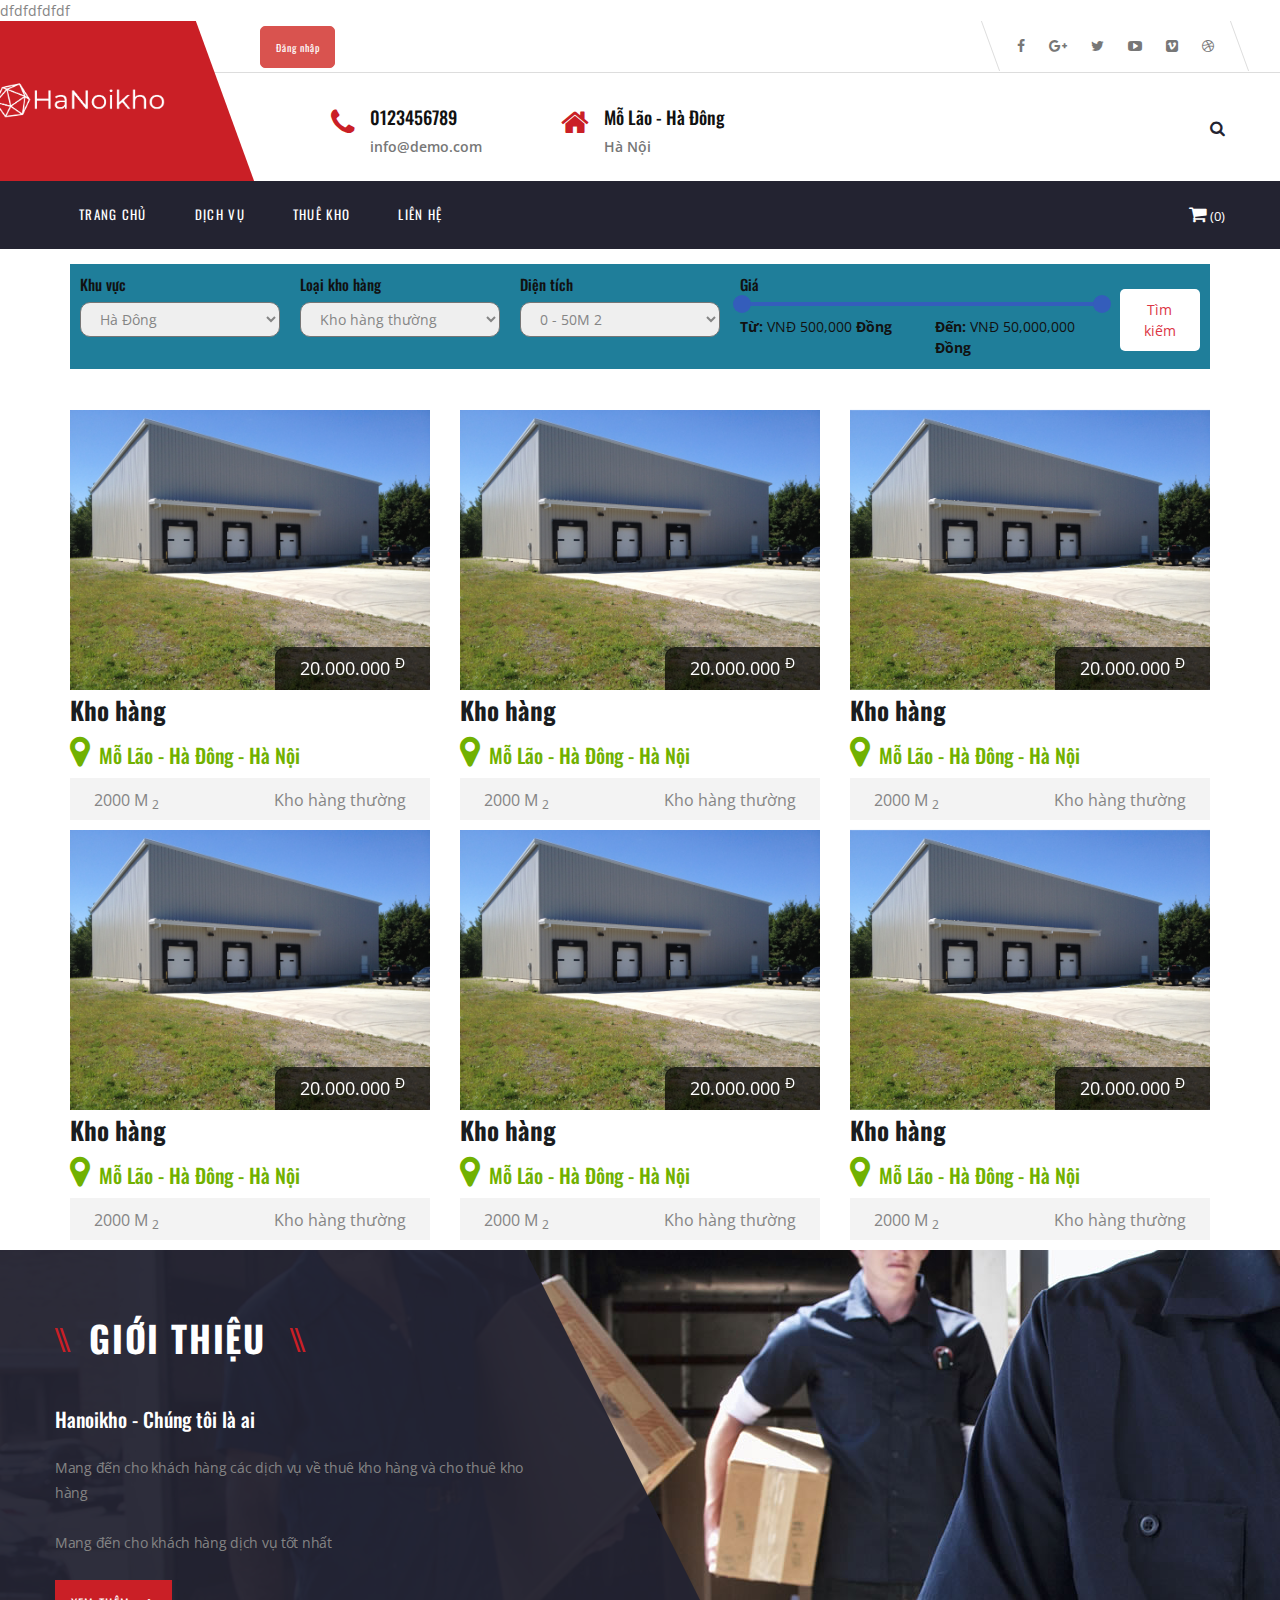
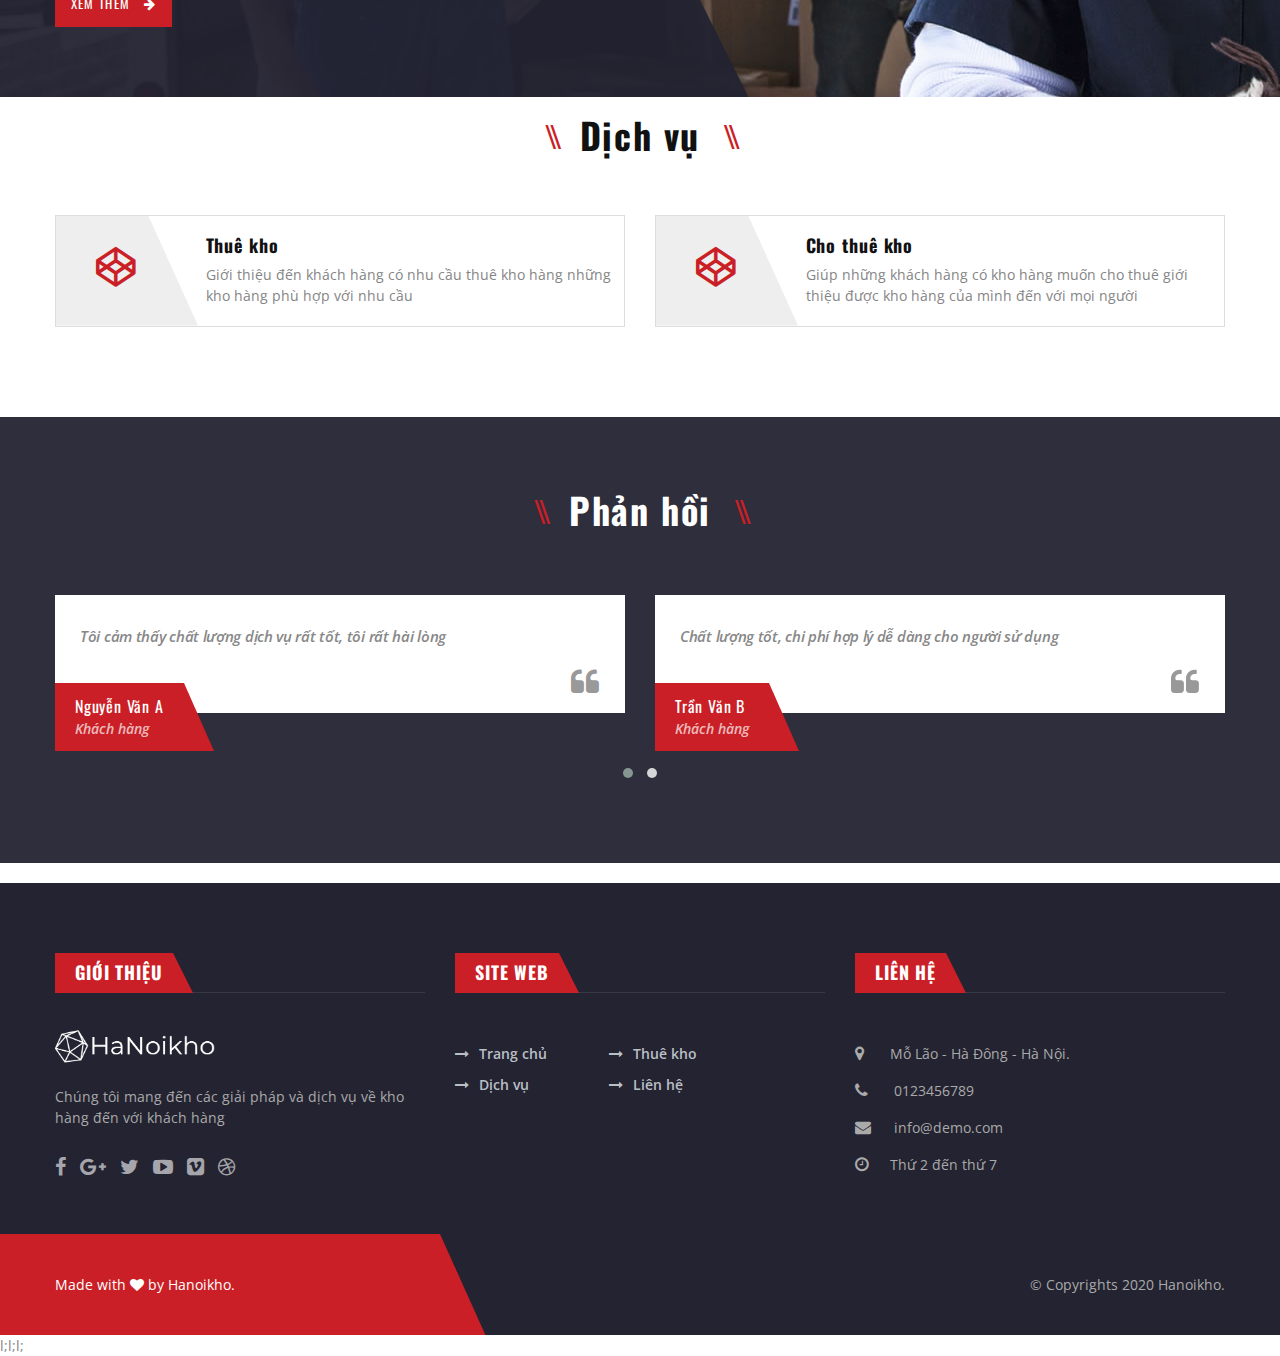
==== commit b27a01fb: "f" ====
--- a/index.html
+++ b/index.html
@@ -39,6 +39,20 @@
 </head>
 
 <body>
+<div>dfdfdfdfdf</div>l;l;l;<label for="fgf
+ggfg
+
+fg
+fg
+fg
+fg
+f
+gf
+gf
+g
+fg
+f
+"></label>
     <div id="page" class="hfeed site">
         <!-- mobile menu -->
         <nav id="mobile-menu">
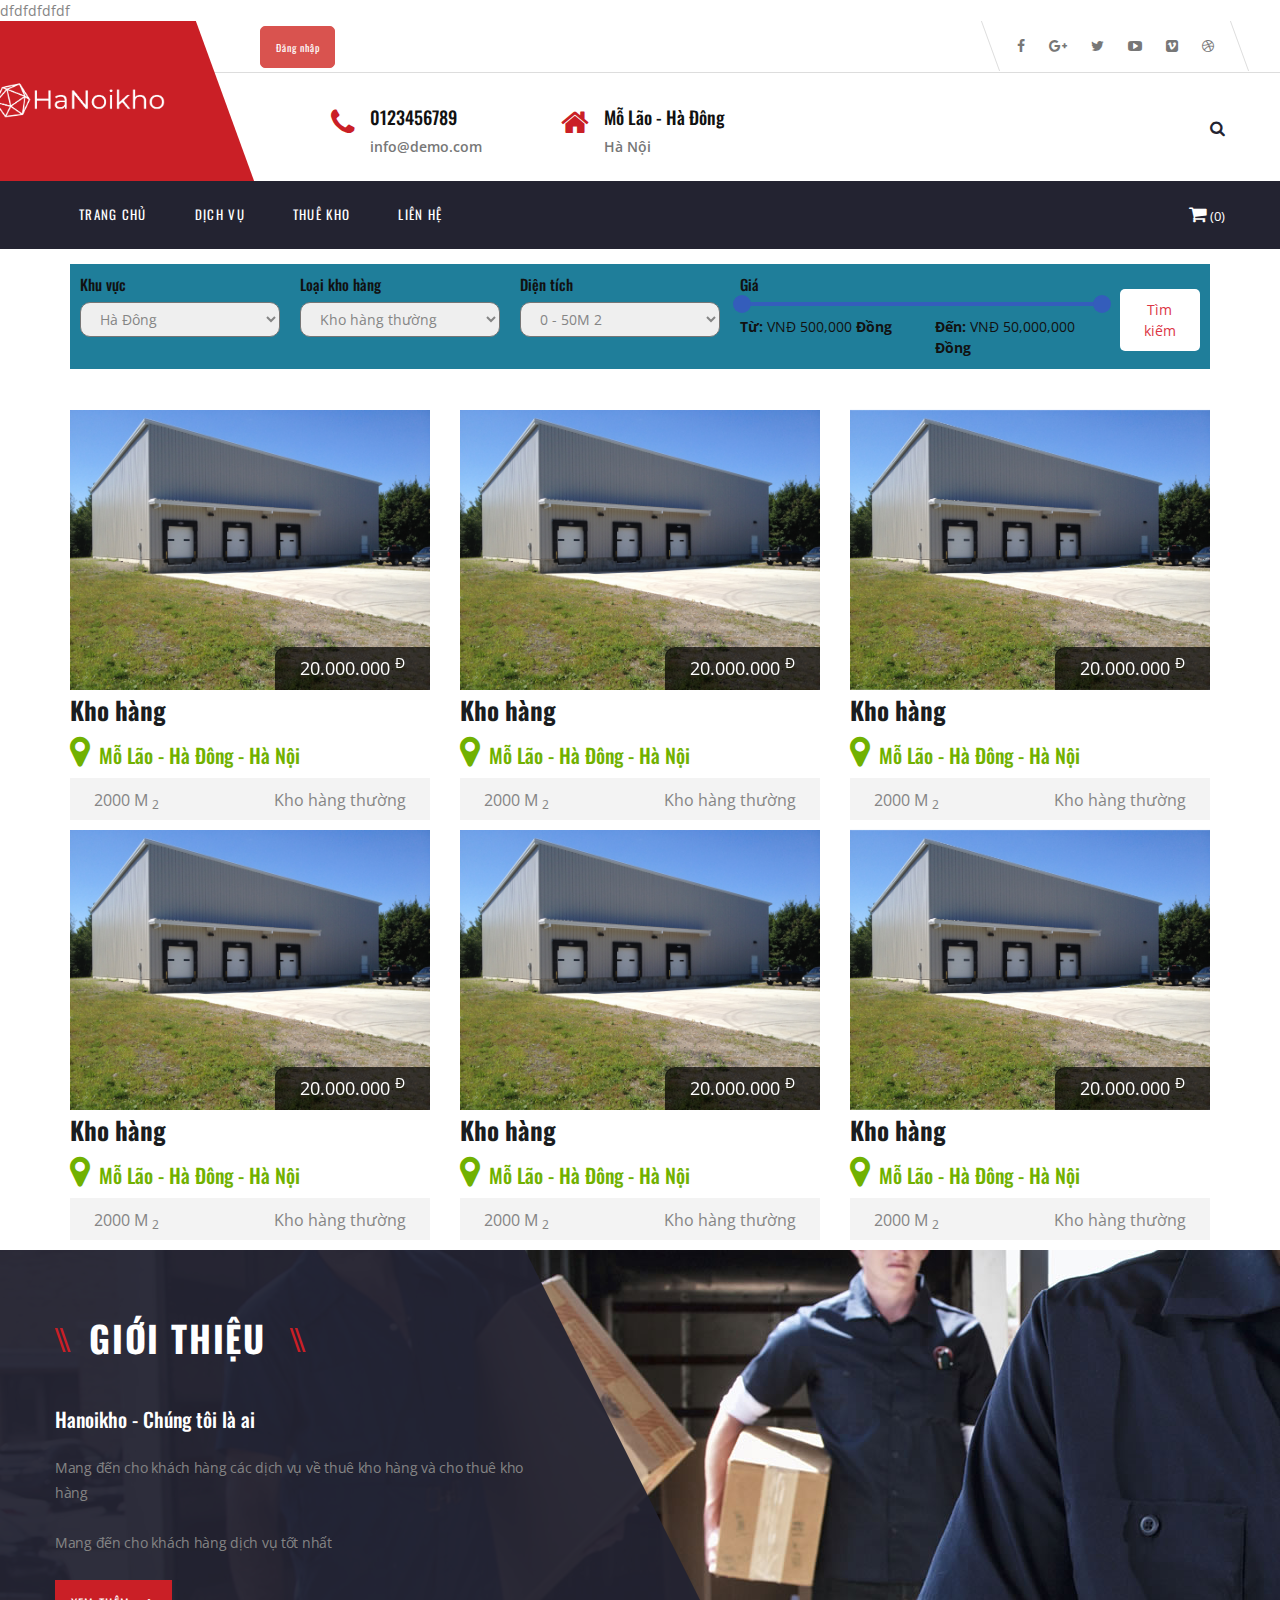
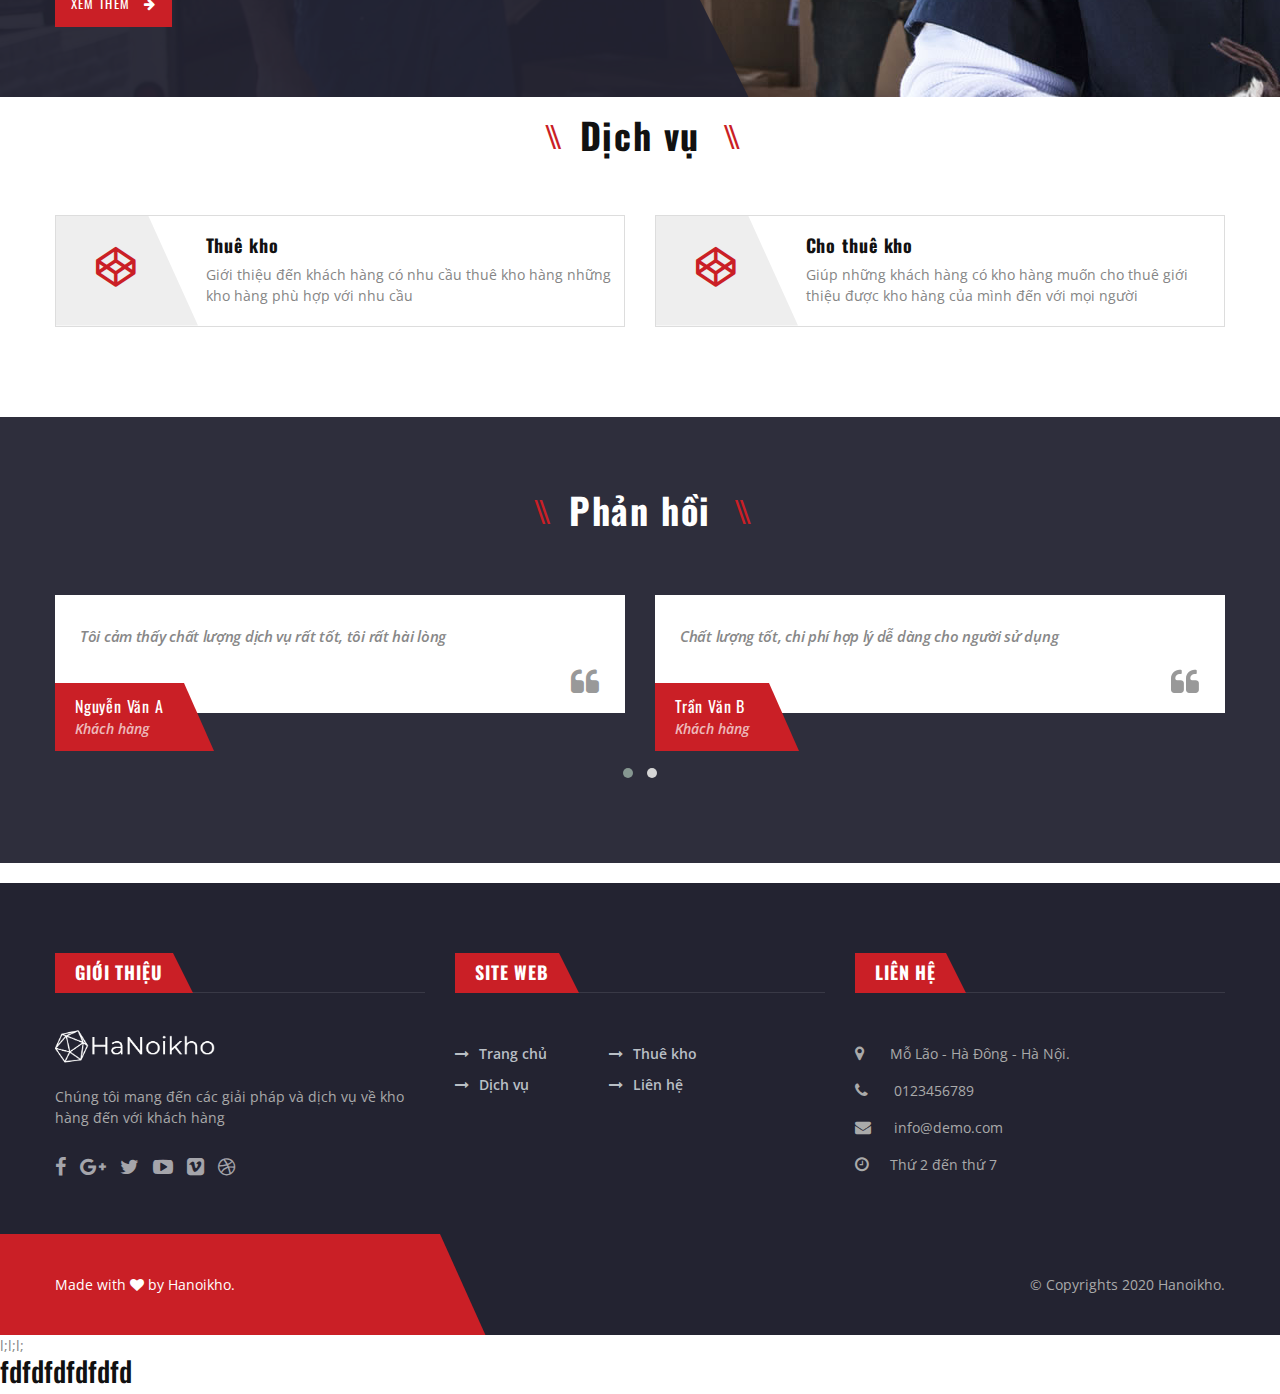
==== commit 1c8f194b: "." ====
--- a/index.html
+++ b/index.html
@@ -53,6 +53,7 @@
 fg
 f
 "></label>
+<h3>fdfdfdfdfdfd</h3>
     <div id="page" class="hfeed site">
         <!-- mobile menu -->
         <nav id="mobile-menu">
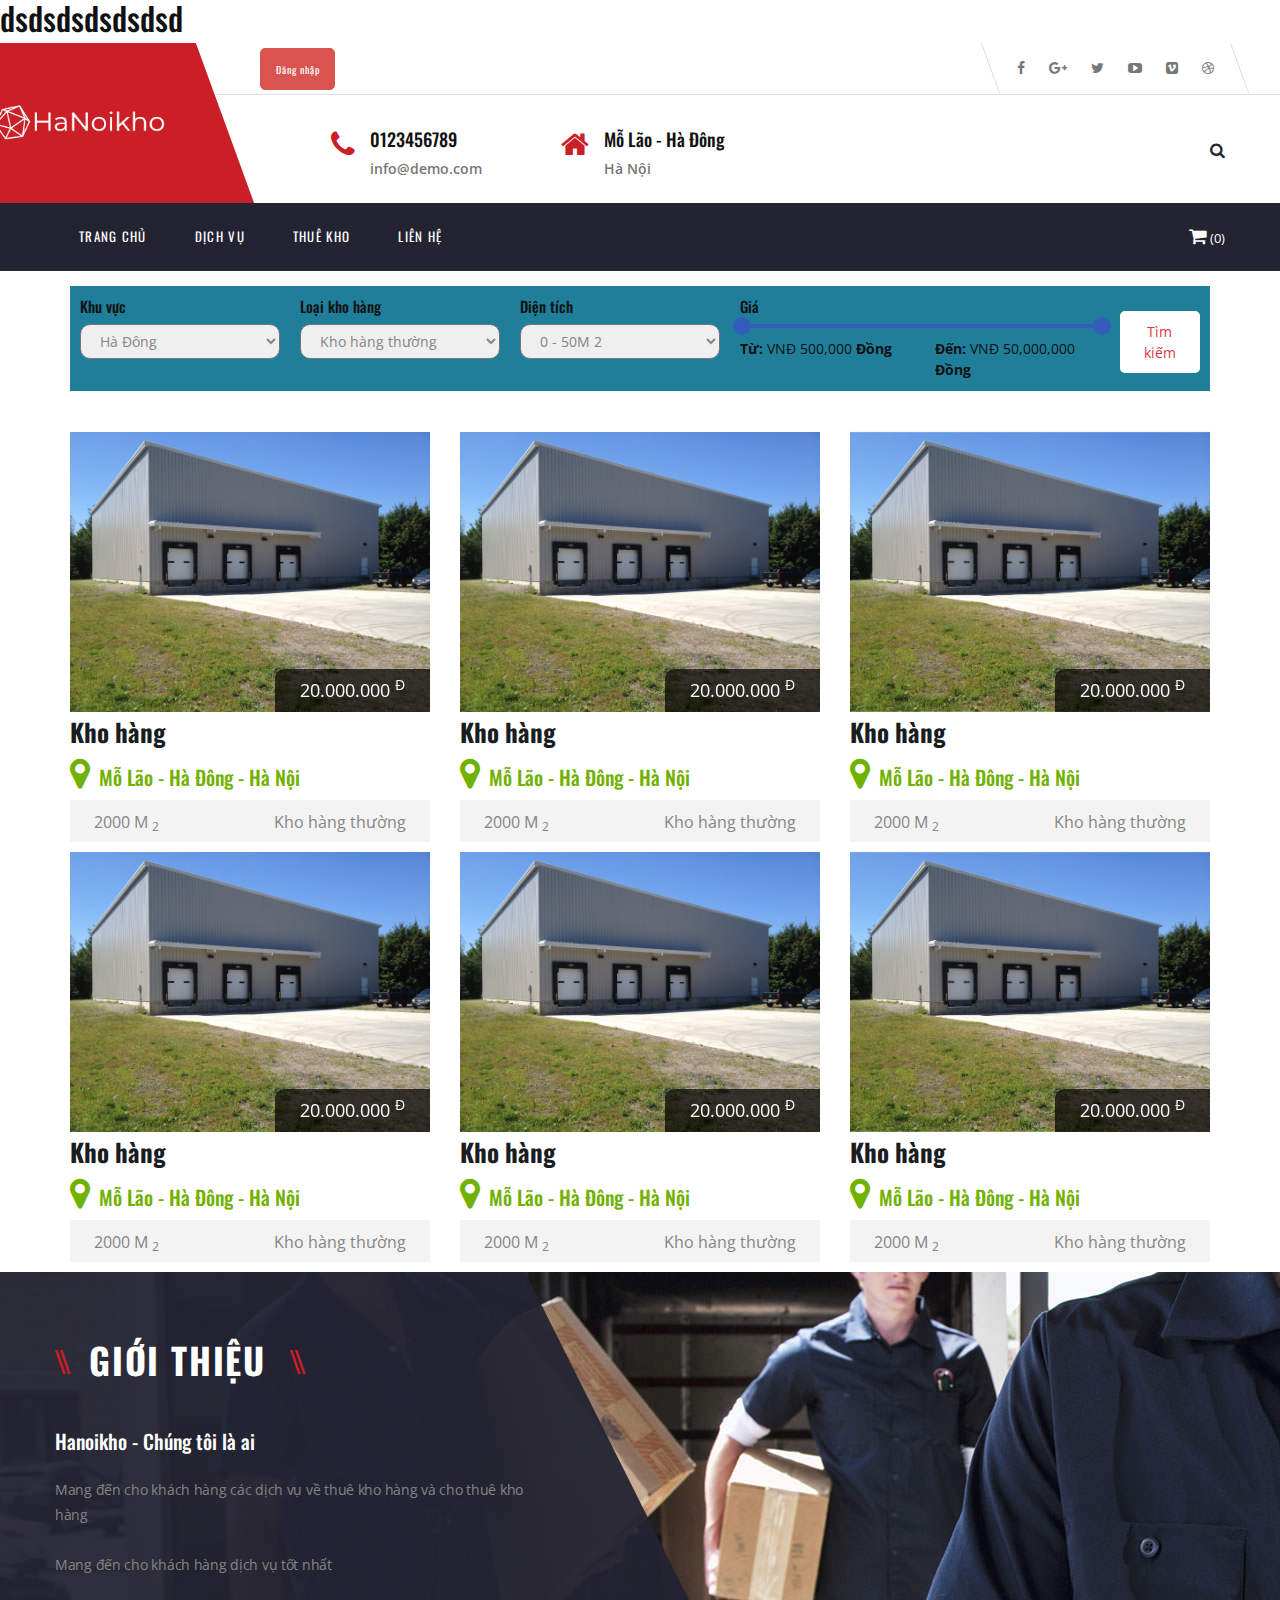
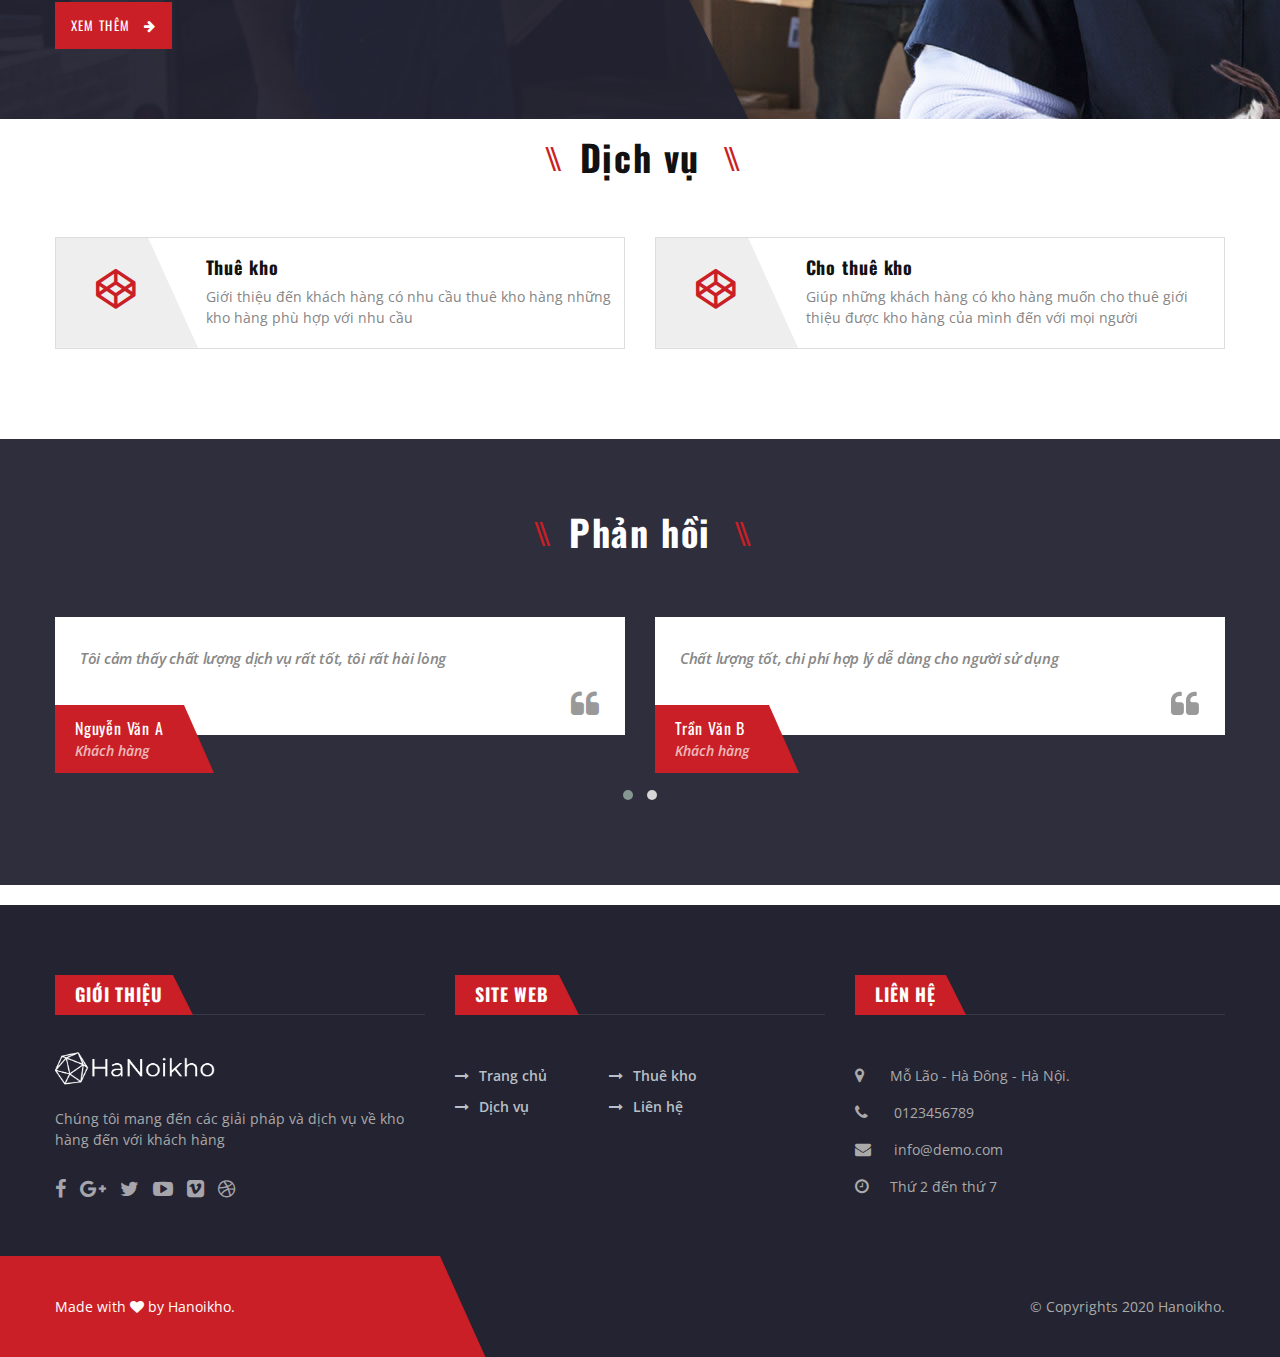
==== commit 34c35db6: "ddvdvdvd" ====
--- a/index.html
+++ b/index.html
@@ -39,21 +39,7 @@
 </head>
 
 <body>
-<div>dfdfdfdfdf</div>l;l;l;<label for="fgf
-ggfg
-
-fg
-fg
-fg
-fg
-f
-gf
-gf
-g
-fg
-f
-"></label>
-<h3>fdfdfdfdfdfd</h3>
+    <h2>dsdsdsdsdsdsd</h2>
     <div id="page" class="hfeed site">
         <!-- mobile menu -->
         <nav id="mobile-menu">
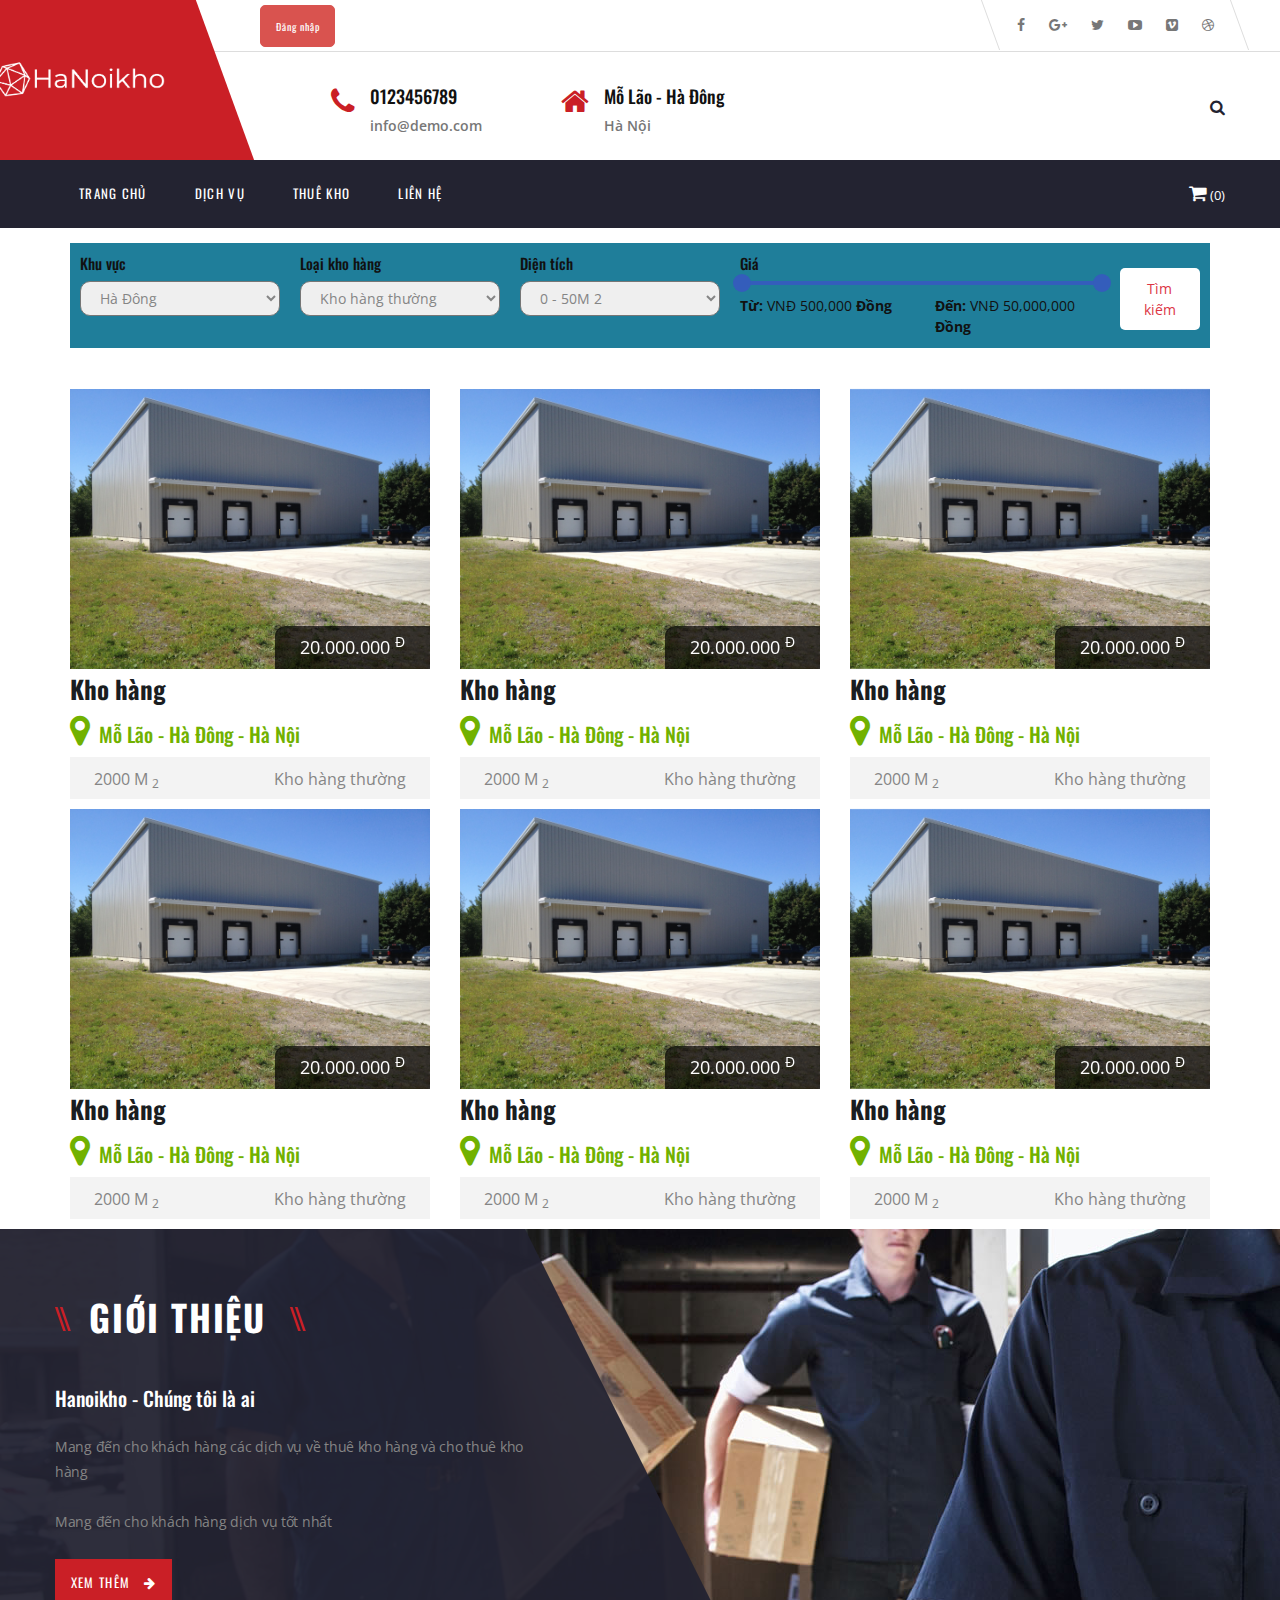
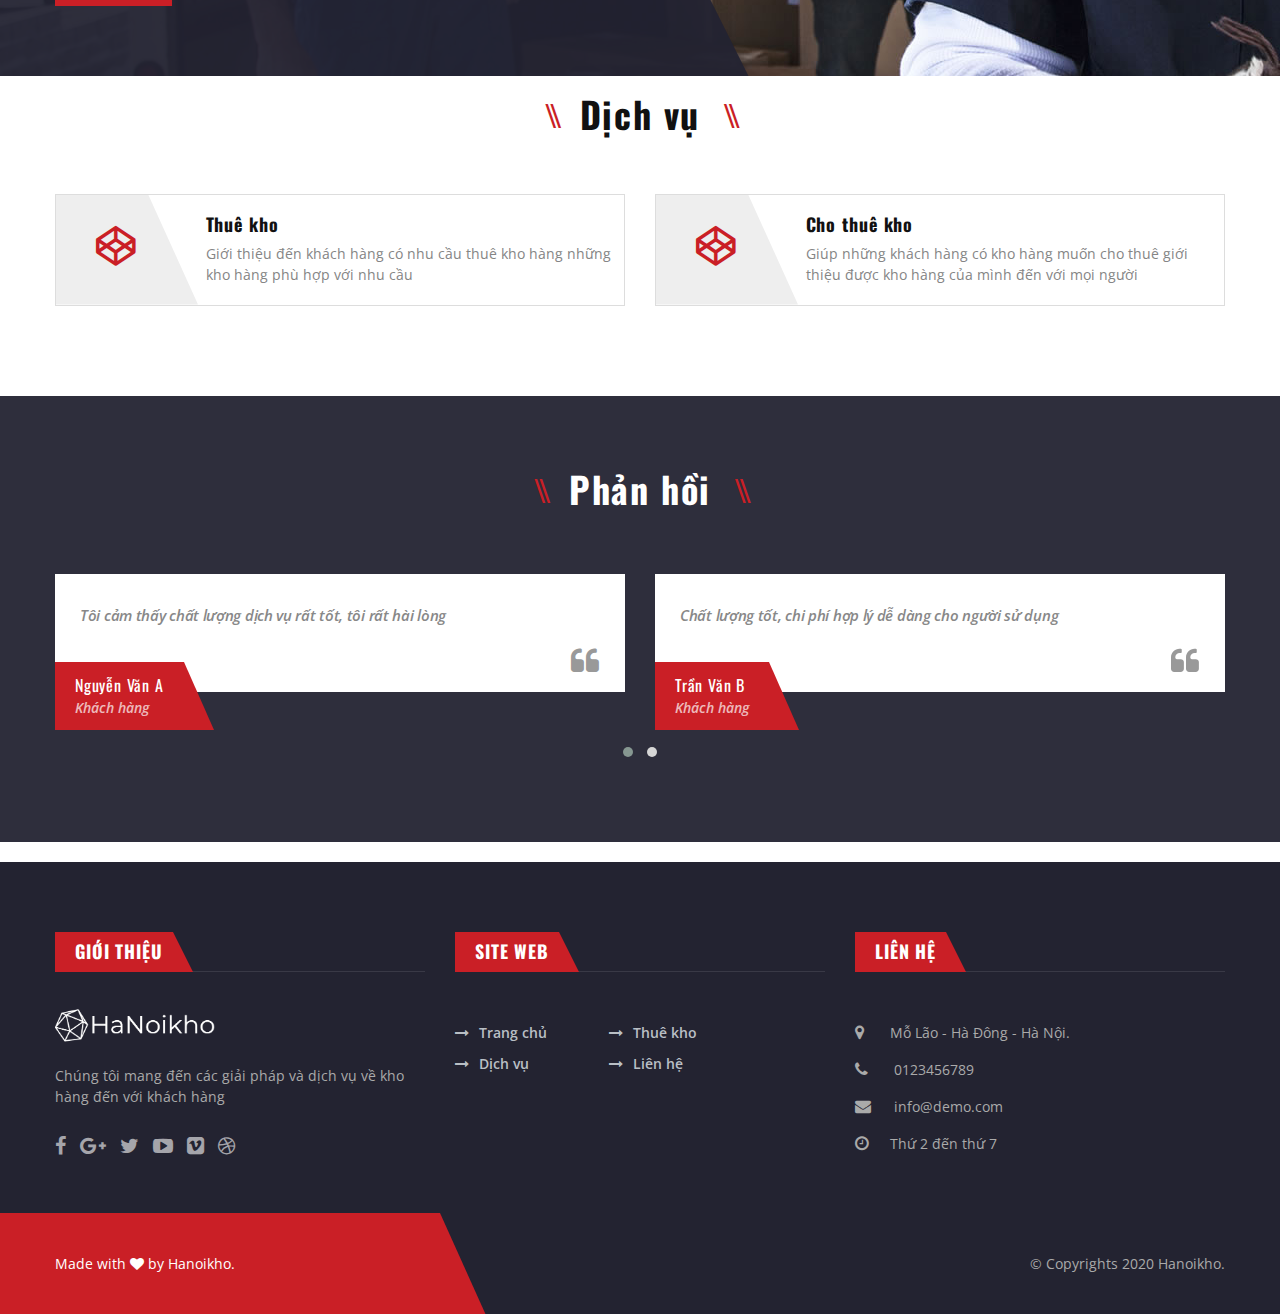
==== commit 652dffd0: "." ====
--- a/index.html
+++ b/index.html
@@ -39,7 +39,6 @@
 </head>
 
 <body>
-    <h2>dsdsdsdsdsdsd</h2>
     <div id="page" class="hfeed site">
         <!-- mobile menu -->
         <nav id="mobile-menu">
